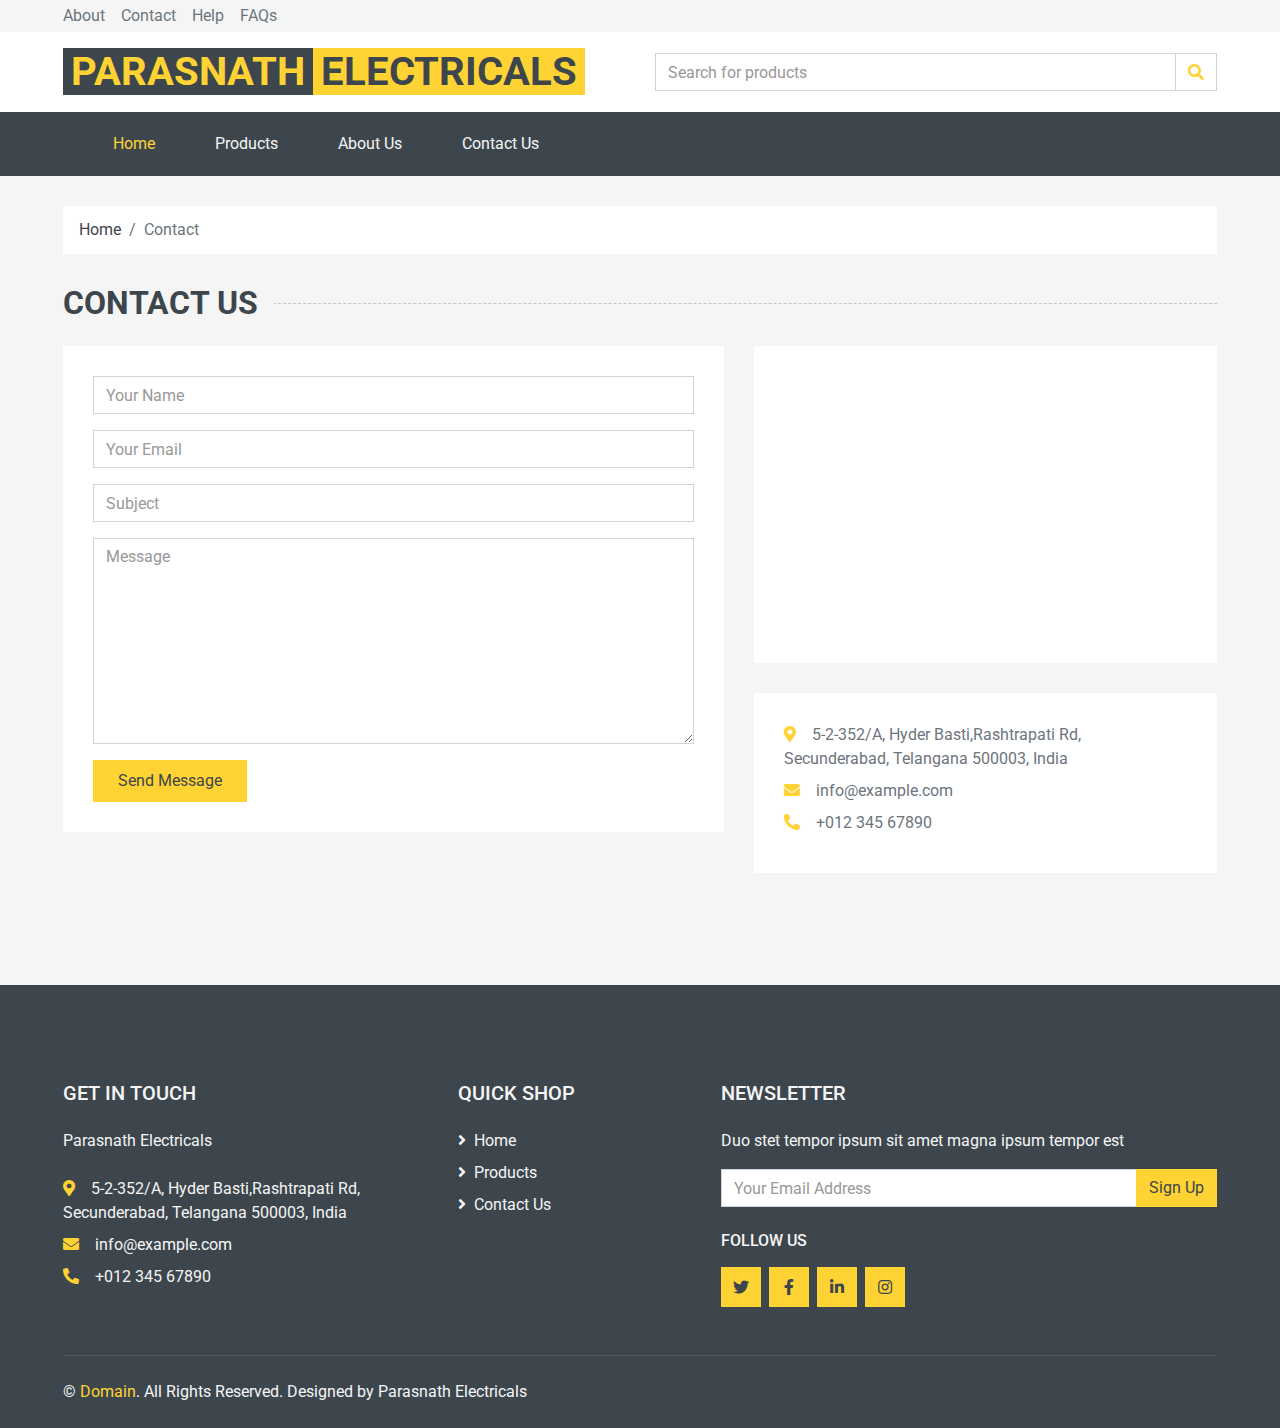
==== contact.html @ a68b4e2e "Model Website" ====
<!DOCTYPE html>
<html lang="en">
    <head>
        <meta charset="utf-8">
        <title>PARASNATH EECTRICALS</title>
        <meta content="width=device-width, initial-scale=1.0" name="viewport">
        
    
        <!-- Favicon -->
        <link href="img/favicon.ico" rel="icon">
    
        <!-- Google Web Fonts -->
        <link rel="preconnect" href="https://fonts.gstatic.com">
        <link href="https://fonts.googleapis.com/css2?family=Roboto:wght@400;500;700&display=swap" rel="stylesheet">  
    
        <!-- Font Awesome -->
        <link href="https://cdnjs.cloudflare.com/ajax/libs/font-awesome/5.10.0/css/all.min.css" rel="stylesheet">
    
        <!-- Libraries Stylesheet -->
        <link href="lib/animate/animate.min.css" rel="stylesheet">
        <link href="lib/owlcarousel/assets/owl.carousel.min.css" rel="stylesheet">
    
        <!-- Customized Bootstrap Stylesheet -->
        <link href="css/style.css" rel="stylesheet">
    </head>
    
    <body>
        <!-- Topbar Start -->
        <div class="container-fluid">
            <div class="row bg-secondary py-1 px-xl-5">
                <div class="col-lg-6 d-none d-lg-block">
                    <div class="d-inline-flex align-items-center h-100">
                        <a class="text-body mr-3" href="">About</a>
                        <a class="text-body mr-3" href="">Contact</a>
                        <a class="text-body mr-3" href="">Help</a>
                        <a class="text-body mr-3" href="">FAQs</a>
                    </div>
                </div>
               <!--  <div class="col-lg-6 text-center text-lg-right">
                    <div class="d-inline-flex align-items-center">
                        <div class="btn-group">
                            <button type="button" class="btn btn-sm btn-light dropdown-toggle" data-toggle="dropdown">My Account</button>
                            <div class="dropdown-menu dropdown-menu-right">
                                <button class="dropdown-item" type="button">Sign in</button>
                                <button class="dropdown-item" type="button">Sign up</button>
                            </div>
                        </div>
                        <div class="btn-group mx-2">
                            <button type="button" class="btn btn-sm btn-light dropdown-toggle" data-toggle="dropdown">USD</button>
                            <div class="dropdown-menu dropdown-menu-right">
                                <button class="dropdown-item" type="button">EUR</button>
                                <button class="dropdown-item" type="button">GBP</button>
                                <button class="dropdown-item" type="button">CAD</button>
                            </div>
                        </div>
                        <div class="btn-group">
                            <button type="button" class="btn btn-sm btn-light dropdown-toggle" data-toggle="dropdown">EN</button>
                            <div class="dropdown-menu dropdown-menu-right">
                                <button class="dropdown-item" type="button">FR</button>
                                <button class="dropdown-item" type="button">AR</button>
                                <button class="dropdown-item" type="button">RU</button>
                            </div>
                        </div>
                    </div>
                    <div class="d-inline-flex align-items-center d-block d-lg-none">
                        <a href="" class="btn px-0 ml-2">
                            <i class="fas fa-heart text-dark"></i>
                            <span class="badge text-dark border border-dark rounded-circle" style="padding-bottom: 2px;">0</span>
                        </a>
                        <a href="" class="btn px-0 ml-2">
                            <i class="fas fa-shopping-cart text-dark"></i>
                            <span class="badge text-dark border border-dark rounded-circle" style="padding-bottom: 2px;">0</span>
                        </a>
                    </div>
                </div> -->
            </div> 
            <div class="row align-items-center bg-light py-3 px-xl-5 d-none d-lg-flex">
                <div class="col-lg-6">
                    <a href="" class="text-decoration-none">
                        <span class="h1 text-uppercase text-primary bg-dark px-2">PARASNATH</span>
                        <span class="h1 text-uppercase text-dark bg-primary px-2 ml-n1">ELECTRICALS</span>
                    </a>
                </div>
                <div class="col-lg-6 col-6 text-left">
                    <form action="">
                        <div class="input-group">
                            <input type="text" class="form-control" placeholder="Search for products">
                            <div class="input-group-append">
                                <span class="input-group-text bg-transparent text-primary">
                                    <i class="fa fa-search"></i>
                                </span>
                            </div>
                        </div>
                    </form>
                </div>
                <!-- <div class="col-lg-4 col-6 text-right">
                    <p class="m-0" >Conatct US</p>
                    <h5 class="m-0">+(91) 9999999999</h5>
                </div> -->
            </div>
        </div>
        <!-- Topbar End -->
    
    
        <!-- Navbar Start -->
        <div class="container-fluid bg-dark mb-30">
            <div class="row px-xl-5">
                <div class="col-lg-9">
                    <nav class="navbar navbar-expand-lg bg-dark navbar-dark py-3 py-lg-0 px-0">
                        <a href="" class="text-decoration-none d-block d-lg-none">
                            <span class="h1 text-uppercase text-dark bg-light px-2">Multi</span>
                            <span class="h1 text-uppercase text-light bg-primary px-2 ml-n1">Shop</span>
                        </a>
                        
                        <div class="collapse navbar-collapse justify-content-between" id="navbarCollapse">
                            <div class="navbar-nav mr-auto py-0">
                                <a href="index.html" class="nav-item nav-link active" style="padding-left:50px;">Home</a>
                                <a href="shop.html" class="nav-item nav-link" style="padding-left:50px;">Products</a>
                                <a href="detail.html" class="nav-item nav-link" style="padding-left:50px;">About Us</a>
                                <!-- <div class="nav-item dropdown">
                                    <a href="#" class="nav-link dropdown-toggle" data-toggle="dropdown">Pages <i class="fa fa-angle-down mt-1"></i></a>
                                    <div class="dropdown-menu bg-primary rounded-0 border-0 m-0">
                                        <a href="cart.html" class="dropdown-item">Shopping Cart</a>
                                        <a href="checkout.html" class="dropdown-item">Checkout</a>
                                    </div> -->
                               
                                
                                <a href="contact.html" class="nav-item nav-link" style="padding-left:50px;">Contact Us</a>
                            </div>
                            </div>
                           <!--  <div class="navbar-nav ml-auto py-0 d-none d-lg-block">
                                <a href="" class="btn px-0">
                                    <i class="fas fa-heart text-primary"></i>
                                    <span class="badge text-secondary border border-secondary rounded-circle" style="padding-bottom: 2px;">0</span>
                                </a>
                                <a href="" class="btn px-0 ml-3">
                                    <i class="fas fa-shopping-cart text-primary"></i>
                                    <span class="badge text-secondary border border-secondary rounded-circle" style="padding-bottom: 2px;">0</span>
                                </a>
                            </div> -->
                        </div>
                    </nav>
                </div>
            </div>
        </div>
        <!-- Navbar End -->
    
    
    <!-- Breadcrumb Start -->
    <div class="container-fluid">
        <div class="row px-xl-5">
            <div class="col-12">
                <nav class="breadcrumb bg-light mb-30">
                    <a class="breadcrumb-item text-dark" href="#">Home</a>
                    <span class="breadcrumb-item active">Contact</span>
                </nav>
            </div>
        </div>
    </div>
    <!-- Breadcrumb End -->


    <!-- Contact Start -->
    <div class="container-fluid">
        <h2 class="section-title position-relative text-uppercase mx-xl-5 mb-4"><span class="bg-secondary pr-3">Contact Us</span></h2>
        <div class="row px-xl-5">
            <div class="col-lg-7 mb-5">
                <div class="contact-form bg-light p-30">
                    <div id="success"></div>
                    <form name="sentMessage" id="contactForm" novalidate="novalidate">
                        <div class="control-group">
                            <input type="text" class="form-control" id="name" placeholder="Your Name"
                                required="required" data-validation-required-message="Please enter your name" />
                            <p class="help-block text-danger"></p>
                        </div>
                        <div class="control-group">
                            <input type="email" class="form-control" id="email" placeholder="Your Email"
                                required="required" data-validation-required-message="Please enter your email" />
                            <p class="help-block text-danger"></p>
                        </div>
                        <div class="control-group">
                            <input type="text" class="form-control" id="subject" placeholder="Subject"
                                required="required" data-validation-required-message="Please enter a subject" />
                            <p class="help-block text-danger"></p>
                        </div>
                        <div class="control-group">
                            <textarea class="form-control" rows="8" id="message" placeholder="Message"
                                required="required"
                                data-validation-required-message="Please enter your message"></textarea>
                            <p class="help-block text-danger"></p>
                        </div>
                        <div>
                            <button class="btn btn-primary py-2 px-4" type="submit" id="sendMessageButton">Send
                                Message</button>
                        </div>
                    </form>
                </div>
            </div>
            <div class="col-lg-5 mb-5">
                <div class="bg-light p-30 mb-30">
                    <iframe style="width: 100%; height: 250px;"
                    src="https://www.google.com/maps/embed?pb=!1m18!1m12!1m3!1d3806.6087327510086!2d78.48913021390267!3d17.43055490614887!2m3!1f0!2f0!3f0!3m2!1i1024!2i768!4f13.1!3m3!1m2!1s0x3bcb9b36f05b5dff%3A0x13db6c305cdaba6e!2sParasnath%20Electricals!5e0!3m2!1sen!2sbd!4v1661520251955!5m2!1sen!2sbd"
                    frameborder="0" style="border:0;" allowfullscreen="" aria-hidden="false" tabindex="0"></iframe>
                </div>
                <div class="bg-light p-30 mb-3">
                    <p class="mb-2"><i class="fa fa-map-marker-alt text-primary mr-3"></i>5-2-352/A, Hyder Basti,Rashtrapati Rd, Secunderabad, Telangana 500003, India</p>
                    <p class="mb-2"><i class="fa fa-envelope text-primary mr-3"></i>info@example.com</p>
                    <p class="mb-2"><i class="fa fa-phone-alt text-primary mr-3"></i>+012 345 67890</p>
                </div>
            </div>
        </div>
    </div>
    <!-- Contact End -->


    <!-- Footer Start -->
    <div class="container-fluid bg-dark text-secondary mt-5 pt-5">
        <div class="row px-xl-5 pt-5">
            <div class="col-lg-4 col-md-12 mb-5 pr-3 pr-xl-5">
                <h5 class="text-secondary text-uppercase mb-4">Get In Touch</h5>
                <p class="mb-4">Parasnath Electricals</p>
                <p class="mb-2"><i class="fa fa-map-marker-alt text-primary mr-3"></i>5-2-352/A, Hyder Basti,Rashtrapati Rd, Secunderabad, Telangana 500003, India</p>
                <p class="mb-2"><i class="fa fa-envelope text-primary mr-3"></i>info@example.com</p>
                <p class="mb-0"><i class="fa fa-phone-alt text-primary mr-3"></i>+012 345 67890</p>
            </div>
            <div class="col-lg-8 col-md-12">
                <div class="row">
                    <div class="col-md-4 mb-5">
                        <h5 class="text-secondary text-uppercase mb-4">Quick Shop</h5>
                        <div class="d-flex flex-column justify-content-start">
                            <a class="text-secondary mb-2" href="#"><i class="fa fa-angle-right mr-2"></i>Home</a>
                            <a class="text-secondary mb-2" href="#"><i class="fa fa-angle-right mr-2"></i>Products</a>
                            <a class="text-secondary" href="#"><i class="fa fa-angle-right mr-2"></i>Contact Us</a>
                        </div>
                    </div>
                    
                    <div class="col-md-8 mb-5">
                        <h5 class="text-secondary text-uppercase mb-4">Newsletter</h5>
                        <p>Duo stet tempor ipsum sit amet magna ipsum tempor est</p>
                        <form action="">
                            <div class="input-group">
                                <input type="text" class="form-control" placeholder="Your Email Address">
                                <div class="input-group-append">
                                    <button class="btn btn-primary">Sign Up</button>
                                </div>
                            </div>
                        </form>
                        <h6 class="text-secondary text-uppercase mt-4 mb-3">Follow Us</h6>
                        <div class="d-flex">
                            <a class="btn btn-primary btn-square mr-2" href="#"><i class="fab fa-twitter"></i></a>
                            <a class="btn btn-primary btn-square mr-2" href="#"><i class="fab fa-facebook-f"></i></a>
                            <a class="btn btn-primary btn-square mr-2" href="#"><i class="fab fa-linkedin-in"></i></a>
                            <a class="btn btn-primary btn-square" href="#"><i class="fab fa-instagram"></i></a>
                        </div>
                    </div>
                </div>
            </div>
        </div>
        <div class="row border-top mx-xl-5 py-4" style="border-color: rgba(256, 256, 256, .1) !important;">
            <div class="col-md-6 px-xl-0">
                <p class="mb-md-0 text-center text-md-left text-secondary">
                    &copy; <a class="text-primary" href="#">Domain</a>. All Rights Reserved. Designed
                    by Parasnath Electricals</a>
                </p>
            </div>
          
        </div>
    </div>
    <!-- Footer End -->


    <!-- Back to Top -->
    <a href="#" class="btn btn-primary back-to-top"><i class="fa fa-angle-double-up"></i></a>


    <!-- JavaScript Libraries -->
    <script src="https://code.jquery.com/jquery-3.4.1.min.js"></script>
    <script src="https://stackpath.bootstrapcdn.com/bootstrap/4.4.1/js/bootstrap.bundle.min.js"></script>
    <script src="lib/easing/easing.min.js"></script>
    <script src="lib/owlcarousel/owl.carousel.min.js"></script>

    <!-- Contact Javascript File -->
    <script src="mail/jqBootstrapValidation.min.js"></script>
    <script src="mail/contact.js"></script>

    <!-- Template Javascript -->
    <script src="js/main.js"></script>
</body>

</html>
---- css/style.css ----
/******* Bootstrap Theming ********/
/*!
 * Bootstrap v4.5.3 (https://getbootstrap.com/)
 * Copyright 2011-2020 The Bootstrap Authors
 * Copyright 2011-2020 Twitter, Inc.
 * Licensed under MIT (https://github.com/twbs/bootstrap/blob/main/LICENSE)
 */
:root {
  --blue: #007bff;
  --indigo: #6610f2;
  --purple: #6f42c1;
  --pink: #e83e8c;
  --red: #dc3545;
  --orange: #fd7e14;
  --yellow: #ffc107;
  --green: #28a745;
  --teal: #20c997;
  --cyan: #17a2b8;
  --white: #fff;
  --gray: #6c757d;
  --gray-dark: #343a40;
  --primary: #FFD333;
  --secondary: #F5F5F5;
  --success: #28a745;
  --info: #17a2b8;
  --warning: #ffc107;
  --danger: #dc3545;
  --light: #FFFFFF;
  --dark: #3D464D;
  --breakpoint-xs: 0;
  --breakpoint-sm: 576px;
  --breakpoint-md: 768px;
  --breakpoint-lg: 992px;
  --breakpoint-xl: 1200px;
  --font-family-sans-serif: "Roboto", sans-serif;
  --font-family-monospace: SFMono-Regular, Menlo, Monaco, Consolas, "Liberation Mono", "Courier New", monospace;
}

*,
*::before,
*::after {
  box-sizing: border-box;
}

html {
  font-family: sans-serif;
  line-height: 1.15;
  -webkit-text-size-adjust: 100%;
  -webkit-tap-highlight-color: rgba(0, 0, 0, 0);
}

article, aside, figcaption, figure, footer, header, hgroup, main, nav, section {
  display: block;
}

body {
  margin: 0;
  font-family: "Roboto", sans-serif;
  font-size: 1rem;
  font-weight: 400;
  line-height: 1.5;
  color: #6C757D;
  text-align: left;
  background-color: #F5F5F5;
}

[tabindex="-1"]:focus:not(:focus-visible) {
  outline: 0 !important;
}

hr {
  box-sizing: content-box;
  height: 0;
  overflow: visible;
}

h1, h2, h3, h4, h5, h6 {
  margin-top: 0;
  margin-bottom: 0.5rem;
}

p {
  margin-top: 0;
  margin-bottom: 1rem;
}

abbr[title],
abbr[data-original-title] {
  text-decoration: underline;
  text-decoration: underline dotted;
  cursor: help;
  border-bottom: 0;
  text-decoration-skip-ink: none;
}

address {
  margin-bottom: 1rem;
  font-style: normal;
  line-height: inherit;
}

ol,
ul,
dl {
  margin-top: 0;
  margin-bottom: 1rem;
}

ol ol,
ul ul,
ol ul,
ul ol {
  margin-bottom: 0;
}

dt {
  font-weight: 700;
}

dd {
  margin-bottom: .5rem;
  margin-left: 0;
}

blockquote {
  margin: 0 0 1rem;
}

b,
strong {
  font-weight: bolder;
}

small {
  font-size: 80%;
}

sub,
sup {
  position: relative;
  font-size: 75%;
  line-height: 0;
  vertical-align: baseline;
}

sub {
  bottom: -.25em;
}

sup {
  top: -.5em;
}

a {
  color: #FFD333;
  text-decoration: none;
  background-color: transparent;
}

a:hover {
  color: #e6b400;
  text-decoration: underline;
}

a:not([href]):not([class]) {
  color: inherit;
  text-decoration: none;
}

a:not([href]):not([class]):hover {
  color: inherit;
  text-decoration: none;
}

pre,
code,
kbd,
samp {
  font-family: SFMono-Regular, Menlo, Monaco, Consolas, "Liberation Mono", "Courier New", monospace;
  font-size: 1em;
}

pre {
  margin-top: 0;
  margin-bottom: 1rem;
  overflow: auto;
  -ms-overflow-style: scrollbar;
}

figure {
  margin: 0 0 1rem;
}

img {
  vertical-align: middle;
  border-style: none;
}

svg {
  overflow: hidden;
  vertical-align: middle;
}

table {
  border-collapse: collapse;
}

caption {
  padding-top: 0.75rem;
  padding-bottom: 0.75rem;
  color: #6c757d;
  text-align: left;
  caption-side: bottom;
}

th {
  text-align: inherit;
  text-align: -webkit-match-parent;
}

label {
  display: inline-block;
  margin-bottom: 0.5rem;
}

button {
  border-radius: 0;
}

button:focus {
  outline: 1px dotted;
  outline: 5px auto -webkit-focus-ring-color;
}

input,
button,
select,
optgroup,
textarea {
  margin: 0;
  font-family: inherit;
  font-size: inherit;
  line-height: inherit;
}

button,
input {
  overflow: visible;
}

button,
select {
  text-transform: none;
}

[role="button"] {
  cursor: pointer;
}

select {
  word-wrap: normal;
}

button,
[type="button"],
[type="reset"],
[type="submit"] {
  -webkit-appearance: button;
}

button:not(:disabled),
[type="button"]:not(:disabled),
[type="reset"]:not(:disabled),
[type="submit"]:not(:disabled) {
  cursor: pointer;
}

button::-moz-focus-inner,
[type="button"]::-moz-focus-inner,
[type="reset"]::-moz-focus-inner,
[type="submit"]::-moz-focus-inner {
  padding: 0;
  border-style: none;
}

input[type="radio"],
input[type="checkbox"] {
  box-sizing: border-box;
  padding: 0;
}

textarea {
  overflow: auto;
  resize: vertical;
}

fieldset {
  min-width: 0;
  padding: 0;
  margin: 0;
  border: 0;
}

legend {
  display: block;
  width: 100%;
  max-width: 100%;
  padding: 0;
  margin-bottom: .5rem;
  font-size: 1.5rem;
  line-height: inherit;
  color: inherit;
  white-space: normal;
}

@media (max-width: 1200px) {
  legend {
    font-size: calc(1.275rem + 0.3vw) ;
  }
}

progress {
  vertical-align: baseline;
}

[type="number"]::-webkit-inner-spin-button,
[type="number"]::-webkit-outer-spin-button {
  height: auto;
}

[type="search"] {
  outline-offset: -2px;
  -webkit-appearance: none;
}

[type="search"]::-webkit-search-decoration {
  -webkit-appearance: none;
}

::-webkit-file-upload-button {
  font: inherit;
  -webkit-appearance: button;
}

output {
  display: inline-block;
}

summary {
  display: list-item;
  cursor: pointer;
}

template {
  display: none;
}

[hidden] {
  display: none !important;
}

h1, h2, h3, h4, h5, h6,
.h1, .h2, .h3, .h4, .h5, .h6 {
  margin-bottom: 0.5rem;
  font-weight: 500;
  line-height: 1.2;
  color: #3D464D;
}

h1, .h1 {
  font-size: 2.5rem;
}

@media (max-width: 1200px) {
  h1, .h1 {
    font-size: calc(1.375rem + 1.5vw) ;
  }
}

h2, .h2 {
  font-size: 2rem;
}

@media (max-width: 1200px) {
  h2, .h2 {
    font-size: calc(1.325rem + 0.9vw) ;
  }
}

h3, .h3 {
  font-size: 1.75rem;
}

@media (max-width: 1200px) {
  h3, .h3 {
    font-size: calc(1.3rem + 0.6vw) ;
  }
}

h4, .h4 {
  font-size: 1.5rem;
}

@media (max-width: 1200px) {
  h4, .h4 {
    font-size: calc(1.275rem + 0.3vw) ;
  }
}

h5, .h5 {
  font-size: 1.25rem;
}

h6, .h6 {
  font-size: 1rem;
}

.lead {
  font-size: 1.25rem;
  font-weight: 300;
}

.display-1 {
  font-size: 6rem;
  font-weight: 300;
  line-height: 1.2;
}

@media (max-width: 1200px) {
  .display-1 {
    font-size: calc(1.725rem + 5.7vw) ;
  }
}

.display-2 {
  font-size: 5.5rem;
  font-weight: 300;
  line-height: 1.2;
}

@media (max-width: 1200px) {
  .display-2 {
    font-size: calc(1.675rem + 5.1vw) ;
  }
}

.display-3 {
  font-size: 4.5rem;
  font-weight: 300;
  line-height: 1.2;
}

@media (max-width: 1200px) {
  .display-3 {
    font-size: calc(1.575rem + 3.9vw) ;
  }
}

.display-4 {
  font-size: 3.5rem;
  font-weight: 300;
  line-height: 1.2;
}

@media (max-width: 1200px) {
  .display-4 {
    font-size: calc(1.475rem + 2.7vw) ;
  }
}

hr {
  margin-top: 1rem;
  margin-bottom: 1rem;
  border: 0;
  border-top: 1px solid rgba(0, 0, 0, 0.1);
}

small,
.small {
  font-size: 80%;
  font-weight: 400;
}

mark,
.mark {
  padding: 0.2em;
  background-color: #fcf8e3;
}

.list-unstyled {
  padding-left: 0;
  list-style: none;
}

.list-inline {
  padding-left: 0;
  list-style: none;
}

.list-inline-item {
  display: inline-block;
}

.list-inline-item:not(:last-child) {
  margin-right: 0.5rem;
}

.initialism {
  font-size: 90%;
  text-transform: uppercase;
}

.blockquote {
  margin-bottom: 1rem;
  font-size: 1.25rem;
}

.blockquote-footer {
  display: block;
  font-size: 80%;
  color: #6c757d;
}

.blockquote-footer::before {
  content: "\2014\00A0";
}

.img-fluid {
  max-width: 100%;
  height: auto;
}

.img-thumbnail {
  padding: 0.25rem;
  background-color: #F5F5F5;
  border: 1px solid #dee2e6;
  max-width: 100%;
  height: auto;
}

.figure {
  display: inline-block;
}

.figure-img {
  margin-bottom: 0.5rem;
  line-height: 1;
}

.figure-caption {
  font-size: 90%;
  color: #6c757d;
}

code {
  font-size: 87.5%;
  color: #e83e8c;
  word-wrap: break-word;
}

a > code {
  color: inherit;
}

kbd {
  padding: 0.2rem 0.4rem;
  font-size: 87.5%;
  color: #fff;
  background-color: #212529;
}

kbd kbd {
  padding: 0;
  font-size: 100%;
  font-weight: 700;
}

pre {
  display: block;
  font-size: 87.5%;
  color: #212529;
}

pre code {
  font-size: inherit;
  color: inherit;
  word-break: normal;
}

.pre-scrollable {
  max-height: 340px;
  overflow-y: scroll;
}

.container,
.container-fluid,
.container-sm,
.container-md,
.container-lg,
.container-xl {
  width: 100%;
  padding-right: 15px;
  padding-left: 15px;
  margin-right: auto;
  margin-left: auto;
}

@media (min-width: 576px) {
  .container, .container-sm {
    max-width: 540px;
  }
}

@media (min-width: 768px) {
  .container, .container-sm, .container-md {
    max-width: 720px;
  }
}

@media (min-width: 992px) {
  .container, .container-sm, .container-md, .container-lg {
    max-width: 960px;
  }
}

@media (min-width: 1200px) {
  .container, .container-sm, .container-md, .container-lg, .container-xl {
    max-width: 1140px;
  }
}

.row {
  display: flex;
  flex-wrap: wrap;
  margin-right: -15px;
  margin-left: -15px;
}

.no-gutters {
  margin-right: 0;
  margin-left: 0;
}

.no-gutters > .col,
.no-gutters > [class*="col-"] {
  padding-right: 0;
  padding-left: 0;
}

.col-1, .col-2, .col-3, .col-4, .col-5, .col-6, .col-7, .col-8, .col-9, .col-10, .col-11, .col-12, .col,
.col-auto, .col-sm-1, .col-sm-2, .col-sm-3, .col-sm-4, .col-sm-5, .col-sm-6, .col-sm-7, .col-sm-8, .col-sm-9, .col-sm-10, .col-sm-11, .col-sm-12, .col-sm,
.col-sm-auto, .col-md-1, .col-md-2, .col-md-3, .col-md-4, .col-md-5, .col-md-6, .col-md-7, .col-md-8, .col-md-9, .col-md-10, .col-md-11, .col-md-12, .col-md,
.col-md-auto, .col-lg-1, .col-lg-2, .col-lg-3, .col-lg-4, .col-lg-5, .col-lg-6, .col-lg-7, .col-lg-8, .col-lg-9, .col-lg-10, .col-lg-11, .col-lg-12, .col-lg,
.col-lg-auto, .col-xl-1, .col-xl-2, .col-xl-3, .col-xl-4, .col-xl-5, .col-xl-6, .col-xl-7, .col-xl-8, .col-xl-9, .col-xl-10, .col-xl-11, .col-xl-12, .col-xl,
.col-xl-auto {
  position: relative;
  width: 100%;
  padding-right: 15px;
  padding-left: 15px;
}

.col {
  flex-basis: 0;
  flex-grow: 1;
  max-width: 100%;
}

.row-cols-1 > * {
  flex: 0 0 100%;
  max-width: 100%;
}

.row-cols-2 > * {
  flex: 0 0 50%;
  max-width: 50%;
}

.row-cols-3 > * {
  flex: 0 0 33.33333%;
  max-width: 33.33333%;
}

.row-cols-4 > * {
  flex: 0 0 25%;
  max-width: 25%;
}

.row-cols-5 > * {
  flex: 0 0 20%;
  max-width: 20%;
}

.row-cols-6 > * {
  flex: 0 0 16.66667%;
  max-width: 16.66667%;
}

.col-auto {
  flex: 0 0 auto;
  width: auto;
  max-width: 100%;
}

.col-1 {
  flex: 0 0 8.33333%;
  max-width: 8.33333%;
}

.col-2 {
  flex: 0 0 16.66667%;
  max-width: 16.66667%;
}

.col-3 {
  flex: 0 0 25%;
  max-width: 25%;
}

.col-4 {
  flex: 0 0 33.33333%;
  max-width: 33.33333%;
}

.col-5 {
  flex: 0 0 41.66667%;
  max-width: 41.66667%;
}

.col-6 {
  flex: 0 0 50%;
  max-width: 50%;
}

.col-7 {
  flex: 0 0 58.33333%;
  max-width: 58.33333%;
}

.col-8 {
  flex: 0 0 66.66667%;
  max-width: 66.66667%;
}

.col-9 {
  flex: 0 0 75%;
  max-width: 75%;
}

.col-10 {
  flex: 0 0 83.33333%;
  max-width: 83.33333%;
}

.col-11 {
  flex: 0 0 91.66667%;
  max-width: 91.66667%;
}

.col-12 {
  flex: 0 0 100%;
  max-width: 100%;
}

.order-first {
  order: -1;
}

.order-last {
  order: 13;
}

.order-0 {
  order: 0;
}

.order-1 {
  order: 1;
}

.order-2 {
  order: 2;
}

.order-3 {
  order: 3;
}

.order-4 {
  order: 4;
}

.order-5 {
  order: 5;
}

.order-6 {
  order: 6;
}

.order-7 {
  order: 7;
}

.order-8 {
  order: 8;
}

.order-9 {
  order: 9;
}

.order-10 {
  order: 10;
}

.order-11 {
  order: 11;
}

.order-12 {
  order: 12;
}

.offset-1 {
  margin-left: 8.33333%;
}

.offset-2 {
  margin-left: 16.66667%;
}

.offset-3 {
  margin-left: 25%;
}

.offset-4 {
  margin-left: 33.33333%;
}

.offset-5 {
  margin-left: 41.66667%;
}

.offset-6 {
  margin-left: 50%;
}

.offset-7 {
  margin-left: 58.33333%;
}

.offset-8 {
  margin-left: 66.66667%;
}

.offset-9 {
  margin-left: 75%;
}

.offset-10 {
  margin-left: 83.33333%;
}

.offset-11 {
  margin-left: 91.66667%;
}

@media (min-width: 576px) {
  .col-sm {
    flex-basis: 0;
    flex-grow: 1;
    max-width: 100%;
  }
  .row-cols-sm-1 > * {
    flex: 0 0 100%;
    max-width: 100%;
  }
  .row-cols-sm-2 > * {
    flex: 0 0 50%;
    max-width: 50%;
  }
  .row-cols-sm-3 > * {
    flex: 0 0 33.33333%;
    max-width: 33.33333%;
  }
  .row-cols-sm-4 > * {
    flex: 0 0 25%;
    max-width: 25%;
  }
  .row-cols-sm-5 > * {
    flex: 0 0 20%;
    max-width: 20%;
  }
  .row-cols-sm-6 > * {
    flex: 0 0 16.66667%;
    max-width: 16.66667%;
  }
  .col-sm-auto {
    flex: 0 0 auto;
    width: auto;
    max-width: 100%;
  }
  .col-sm-1 {
    flex: 0 0 8.33333%;
    max-width: 8.33333%;
  }
  .col-sm-2 {
    flex: 0 0 16.66667%;
    max-width: 16.66667%;
  }
  .col-sm-3 {
    flex: 0 0 25%;
    max-width: 25%;
  }
  .col-sm-4 {
    flex: 0 0 33.33333%;
    max-width: 33.33333%;
  }
  .col-sm-5 {
    flex: 0 0 41.66667%;
    max-width: 41.66667%;
  }
  .col-sm-6 {
    flex: 0 0 50%;
    max-width: 50%;
  }
  .col-sm-7 {
    flex: 0 0 58.33333%;
    max-width: 58.33333%;
  }
  .col-sm-8 {
    flex: 0 0 66.66667%;
    max-width: 66.66667%;
  }
  .col-sm-9 {
    flex: 0 0 75%;
    max-width: 75%;
  }
  .col-sm-10 {
    flex: 0 0 83.33333%;
    max-width: 83.33333%;
  }
  .col-sm-11 {
    flex: 0 0 91.66667%;
    max-width: 91.66667%;
  }
  .col-sm-12 {
    flex: 0 0 100%;
    max-width: 100%;
  }
  .order-sm-first {
    order: -1;
  }
  .order-sm-last {
    order: 13;
  }
  .order-sm-0 {
    order: 0;
  }
  .order-sm-1 {
    order: 1;
  }
  .order-sm-2 {
    order: 2;
  }
  .order-sm-3 {
    order: 3;
  }
  .order-sm-4 {
    order: 4;
  }
  .order-sm-5 {
    order: 5;
  }
  .order-sm-6 {
    order: 6;
  }
  .order-sm-7 {
    order: 7;
  }
  .order-sm-8 {
    order: 8;
  }
  .order-sm-9 {
    order: 9;
  }
  .order-sm-10 {
    order: 10;
  }
  .order-sm-11 {
    order: 11;
  }
  .order-sm-12 {
    order: 12;
  }
  .offset-sm-0 {
    margin-left: 0;
  }
  .offset-sm-1 {
    margin-left: 8.33333%;
  }
  .offset-sm-2 {
    margin-left: 16.66667%;
  }
  .offset-sm-3 {
    margin-left: 25%;
  }
  .offset-sm-4 {
    margin-left: 33.33333%;
  }
  .offset-sm-5 {
    margin-left: 41.66667%;
  }
  .offset-sm-6 {
    margin-left: 50%;
  }
  .offset-sm-7 {
    margin-left: 58.33333%;
  }
  .offset-sm-8 {
    margin-left: 66.66667%;
  }
  .offset-sm-9 {
    margin-left: 75%;
  }
  .offset-sm-10 {
    margin-left: 83.33333%;
  }
  .offset-sm-11 {
    margin-left: 91.66667%;
  }
}

@media (min-width: 768px) {
  .col-md {
    flex-basis: 0;
    flex-grow: 1;
    max-width: 100%;
  }
  .row-cols-md-1 > * {
    flex: 0 0 100%;
    max-width: 100%;
  }
  .row-cols-md-2 > * {
    flex: 0 0 50%;
    max-width: 50%;
  }
  .row-cols-md-3 > * {
    flex: 0 0 33.33333%;
    max-width: 33.33333%;
  }
  .row-cols-md-4 > * {
    flex: 0 0 25%;
    max-width: 25%;
  }
  .row-cols-md-5 > * {
    flex: 0 0 20%;
    max-width: 20%;
  }
  .row-cols-md-6 > * {
    flex: 0 0 16.66667%;
    max-width: 16.66667%;
  }
  .col-md-auto {
    flex: 0 0 auto;
    width: auto;
    max-width: 100%;
  }
  .col-md-1 {
    flex: 0 0 8.33333%;
    max-width: 8.33333%;
  }
  .col-md-2 {
    flex: 0 0 16.66667%;
    max-width: 16.66667%;
  }
  .col-md-3 {
    flex: 0 0 25%;
    max-width: 25%;
  }
  .col-md-4 {
    flex: 0 0 33.33333%;
    max-width: 33.33333%;
  }
  .col-md-5 {
    flex: 0 0 41.66667%;
    max-width: 41.66667%;
  }
  .col-md-6 {
    flex: 0 0 50%;
    max-width: 50%;
  }
  .col-md-7 {
    flex: 0 0 58.33333%;
    max-width: 58.33333%;
  }
  .col-md-8 {
    flex: 0 0 66.66667%;
    max-width: 66.66667%;
  }
  .col-md-9 {
    flex: 0 0 75%;
    max-width: 75%;
  }
  .col-md-10 {
    flex: 0 0 83.33333%;
    max-width: 83.33333%;
  }
  .col-md-11 {
    flex: 0 0 91.66667%;
    max-width: 91.66667%;
  }
  .col-md-12 {
    flex: 0 0 100%;
    max-width: 100%;
  }
  .order-md-first {
    order: -1;
  }
  .order-md-last {
    order: 13;
  }
  .order-md-0 {
    order: 0;
  }
  .order-md-1 {
    order: 1;
  }
  .order-md-2 {
    order: 2;
  }
  .order-md-3 {
    order: 3;
  }
  .order-md-4 {
    order: 4;
  }
  .order-md-5 {
    order: 5;
  }
  .order-md-6 {
    order: 6;
  }
  .order-md-7 {
    order: 7;
  }
  .order-md-8 {
    order: 8;
  }
  .order-md-9 {
    order: 9;
  }
  .order-md-10 {
    order: 10;
  }
  .order-md-11 {
    order: 11;
  }
  .order-md-12 {
    order: 12;
  }
  .offset-md-0 {
    margin-left: 0;
  }
  .offset-md-1 {
    margin-left: 8.33333%;
  }
  .offset-md-2 {
    margin-left: 16.66667%;
  }
  .offset-md-3 {
    margin-left: 25%;
  }
  .offset-md-4 {
    margin-left: 33.33333%;
  }
  .offset-md-5 {
    margin-left: 41.66667%;
  }
  .offset-md-6 {
    margin-left: 50%;
  }
  .offset-md-7 {
    margin-left: 58.33333%;
  }
  .offset-md-8 {
    margin-left: 66.66667%;
  }
  .offset-md-9 {
    margin-left: 75%;
  }
  .offset-md-10 {
    margin-left: 83.33333%;
  }
  .offset-md-11 {
    margin-left: 91.66667%;
  }
}

@media (min-width: 992px) {
  .col-lg {
    flex-basis: 0;
    flex-grow: 1;
    max-width: 100%;
  }
  .row-cols-lg-1 > * {
    flex: 0 0 100%;
    max-width: 100%;
  }
  .row-cols-lg-2 > * {
    flex: 0 0 50%;
    max-width: 50%;
  }
  .row-cols-lg-3 > * {
    flex: 0 0 33.33333%;
    max-width: 33.33333%;
  }
  .row-cols-lg-4 > * {
    flex: 0 0 25%;
    max-width: 25%;
  }
  .row-cols-lg-5 > * {
    flex: 0 0 20%;
    max-width: 20%;
  }
  .row-cols-lg-6 > * {
    flex: 0 0 16.66667%;
    max-width: 16.66667%;
  }
  .col-lg-auto {
    flex: 0 0 auto;
    width: auto;
    max-width: 100%;
  }
  .col-lg-1 {
    flex: 0 0 8.33333%;
    max-width: 8.33333%;
  }
  .col-lg-2 {
    flex: 0 0 16.66667%;
    max-width: 16.66667%;
  }
  .col-lg-3 {
    flex: 0 0 25%;
    max-width: 25%;
  }
  .col-lg-4 {
    flex: 0 0 33.33333%;
    max-width: 33.33333%;
  }
  .col-lg-5 {
    flex: 0 0 41.66667%;
    max-width: 41.66667%;
  }
  .col-lg-6 {
    flex: 0 0 50%;
    max-width: 50%;
  }
  .col-lg-7 {
    flex: 0 0 58.33333%;
    max-width: 58.33333%;
  }
  .col-lg-8 {
    flex: 0 0 66.66667%;
    max-width: 66.66667%;
  }
  .col-lg-9 {
    flex: 0 0 75%;
    max-width: 75%;
  }
  .col-lg-10 {
    flex: 0 0 83.33333%;
    max-width: 83.33333%;
  }
  .col-lg-11 {
    flex: 0 0 91.66667%;
    max-width: 91.66667%;
  }
  .col-lg-12 {
    flex: 0 0 100%;
    max-width: 100%;
  }
  .order-lg-first {
    order: -1;
  }
  .order-lg-last {
    order: 13;
  }
  .order-lg-0 {
    order: 0;
  }
  .order-lg-1 {
    order: 1;
  }
  .order-lg-2 {
    order: 2;
  }
  .order-lg-3 {
    order: 3;
  }
  .order-lg-4 {
    order: 4;
  }
  .order-lg-5 {
    order: 5;
  }
  .order-lg-6 {
    order: 6;
  }
  .order-lg-7 {
    order: 7;
  }
  .order-lg-8 {
    order: 8;
  }
  .order-lg-9 {
    order: 9;
  }
  .order-lg-10 {
    order: 10;
  }
  .order-lg-11 {
    order: 11;
  }
  .order-lg-12 {
    order: 12;
  }
  .offset-lg-0 {
    margin-left: 0;
  }
  .offset-lg-1 {
    margin-left: 8.33333%;
  }
  .offset-lg-2 {
    margin-left: 16.66667%;
  }
  .offset-lg-3 {
    margin-left: 25%;
  }
  .offset-lg-4 {
    margin-left: 33.33333%;
  }
  .offset-lg-5 {
    margin-left: 41.66667%;
  }
  .offset-lg-6 {
    margin-left: 50%;
  }
  .offset-lg-7 {
    margin-left: 58.33333%;
  }
  .offset-lg-8 {
    margin-left: 66.66667%;
  }
  .offset-lg-9 {
    margin-left: 75%;
  }
  .offset-lg-10 {
    margin-left: 83.33333%;
  }
  .offset-lg-11 {
    margin-left: 91.66667%;
  }
}

@media (min-width: 1200px) {
  .col-xl {
    flex-basis: 0;
    flex-grow: 1;
    max-width: 100%;
  }
  .row-cols-xl-1 > * {
    flex: 0 0 100%;
    max-width: 100%;
  }
  .row-cols-xl-2 > * {
    flex: 0 0 50%;
    max-width: 50%;
  }
  .row-cols-xl-3 > * {
    flex: 0 0 33.33333%;
    max-width: 33.33333%;
  }
  .row-cols-xl-4 > * {
    flex: 0 0 25%;
    max-width: 25%;
  }
  .row-cols-xl-5 > * {
    flex: 0 0 20%;
    max-width: 20%;
  }
  .row-cols-xl-6 > * {
    flex: 0 0 16.66667%;
    max-width: 16.66667%;
  }
  .col-xl-auto {
    flex: 0 0 auto;
    width: auto;
    max-width: 100%;
  }
  .col-xl-1 {
    flex: 0 0 8.33333%;
    max-width: 8.33333%;
  }
  .col-xl-2 {
    flex: 0 0 16.66667%;
    max-width: 16.66667%;
  }
  .col-xl-3 {
    flex: 0 0 25%;
    max-width: 25%;
  }
  .col-xl-4 {
    flex: 0 0 33.33333%;
    max-width: 33.33333%;
  }
  .col-xl-5 {
    flex: 0 0 41.66667%;
    max-width: 41.66667%;
  }
  .col-xl-6 {
    flex: 0 0 50%;
    max-width: 50%;
  }
  .col-xl-7 {
    flex: 0 0 58.33333%;
    max-width: 58.33333%;
  }
  .col-xl-8 {
    flex: 0 0 66.66667%;
    max-width: 66.66667%;
  }
  .col-xl-9 {
    flex: 0 0 75%;
    max-width: 75%;
  }
  .col-xl-10 {
    flex: 0 0 83.33333%;
    max-width: 83.33333%;
  }
  .col-xl-11 {
    flex: 0 0 91.66667%;
    max-width: 91.66667%;
  }
  .col-xl-12 {
    flex: 0 0 100%;
    max-width: 100%;
  }
  .order-xl-first {
    order: -1;
  }
  .order-xl-last {
    order: 13;
  }
  .order-xl-0 {
    order: 0;
  }
  .order-xl-1 {
    order: 1;
  }
  .order-xl-2 {
    order: 2;
  }
  .order-xl-3 {
    order: 3;
  }
  .order-xl-4 {
    order: 4;
  }
  .order-xl-5 {
    order: 5;
  }
  .order-xl-6 {
    order: 6;
  }
  .order-xl-7 {
    order: 7;
  }
  .order-xl-8 {
    order: 8;
  }
  .order-xl-9 {
    order: 9;
  }
  .order-xl-10 {
    order: 10;
  }
  .order-xl-11 {
    order: 11;
  }
  .order-xl-12 {
    order: 12;
  }
  .offset-xl-0 {
    margin-left: 0;
  }
  .offset-xl-1 {
    margin-left: 8.33333%;
  }
  .offset-xl-2 {
    margin-left: 16.66667%;
  }
  .offset-xl-3 {
    margin-left: 25%;
  }
  .offset-xl-4 {
    margin-left: 33.33333%;
  }
  .offset-xl-5 {
    margin-left: 41.66667%;
  }
  .offset-xl-6 {
    margin-left: 50%;
  }
  .offset-xl-7 {
    margin-left: 58.33333%;
  }
  .offset-xl-8 {
    margin-left: 66.66667%;
  }
  .offset-xl-9 {
    margin-left: 75%;
  }
  .offset-xl-10 {
    margin-left: 83.33333%;
  }
  .offset-xl-11 {
    margin-left: 91.66667%;
  }
}

.table {
  width: 100%;
  margin-bottom: 1rem;
  color: #6C757D;
}

.table th,
.table td {
  padding: 0.75rem;
  vertical-align: top;
  border-top: 1px solid #dee2e6;
}

.table thead th {
  vertical-align: bottom;
  border-bottom: 2px solid #dee2e6;
}

.table tbody + tbody {
  border-top: 2px solid #dee2e6;
}

.table-sm th,
.table-sm td {
  padding: 0.3rem;
}

.table-bordered {
  border: 1px solid #dee2e6;
}

.table-bordered th,
.table-bordered td {
  border: 1px solid #dee2e6;
}

.table-bordered thead th,
.table-bordered thead td {
  border-bottom-width: 2px;
}

.table-borderless th,
.table-borderless td,
.table-borderless thead th,
.table-borderless tbody + tbody {
  border: 0;
}

.table-striped tbody tr:nth-of-type(odd) {
  background-color: rgba(0, 0, 0, 0.05);
}

.table-hover tbody tr:hover {
  color: #6C757D;
  background-color: rgba(0, 0, 0, 0.075);
}

.table-primary,
.table-primary > th,
.table-primary > td {
  background-color: #fff3c6;
}

.table-primary th,
.table-primary td,
.table-primary thead th,
.table-primary tbody + tbody {
  border-color: #ffe895;
}

.table-hover .table-primary:hover {
  background-color: #ffeead;
}

.table-hover .table-primary:hover > td,
.table-hover .table-primary:hover > th {
  background-color: #ffeead;
}

.table-secondary,
.table-secondary > th,
.table-secondary > td {
  background-color: #fcfcfc;
}

.table-secondary th,
.table-secondary td,
.table-secondary thead th,
.table-secondary tbody + tbody {
  border-color: #fafafa;
}

.table-hover .table-secondary:hover {
  background-color: #efefef;
}

.table-hover .table-secondary:hover > td,
.table-hover .table-secondary:hover > th {
  background-color: #efefef;
}

.table-success,
.table-success > th,
.table-success > td {
  background-color: #c3e6cb;
}

.table-success th,
.table-success td,
.table-success thead th,
.table-success tbody + tbody {
  border-color: #8fd19e;
}

.table-hover .table-success:hover {
  background-color: #b1dfbb;
}

.table-hover .table-success:hover > td,
.table-hover .table-success:hover > th {
  background-color: #b1dfbb;
}

.table-info,
.table-info > th,
.table-info > td {
  background-color: #bee5eb;
}

.table-info th,
.table-info td,
.table-info thead th,
.table-info tbody + tbody {
  border-color: #86cfda;
}

.table-hover .table-info:hover {
  background-color: #abdde5;
}

.table-hover .table-info:hover > td,
.table-hover .table-info:hover > th {
  background-color: #abdde5;
}

.table-warning,
.table-warning > th,
.table-warning > td {
  background-color: #ffeeba;
}

.table-warning th,
.table-warning td,
.table-warning thead th,
.table-warning tbody + tbody {
  border-color: #ffdf7e;
}

.table-hover .table-warning:hover {
  background-color: #ffe8a1;
}

.table-hover .table-warning:hover > td,
.table-hover .table-warning:hover > th {
  background-color: #ffe8a1;
}

.table-danger,
.table-danger > th,
.table-danger > td {
  background-color: #f5c6cb;
}

.table-danger th,
.table-danger td,
.table-danger thead th,
.table-danger tbody + tbody {
  border-color: #ed969e;
}

.table-hover .table-danger:hover {
  background-color: #f1b0b7;
}

.table-hover .table-danger:hover > td,
.table-hover .table-danger:hover > th {
  background-color: #f1b0b7;
}

.table-light,
.table-light > th,
.table-light > td {
  background-color: white;
}

.table-light th,
.table-light td,
.table-light thead th,
.table-light tbody + tbody {
  border-color: white;
}

.table-hover .table-light:hover {
  background-color: #f2f2f2;
}

.table-hover .table-light:hover > td,
.table-hover .table-light:hover > th {
  background-color: #f2f2f2;
}

.table-dark,
.table-dark > th,
.table-dark > td {
  background-color: #c9cbcd;
}

.table-dark th,
.table-dark td,
.table-dark thead th,
.table-dark tbody + tbody {
  border-color: #9a9fa2;
}

.table-hover .table-dark:hover {
  background-color: #bcbec1;
}

.table-hover .table-dark:hover > td,
.table-hover .table-dark:hover > th {
  background-color: #bcbec1;
}

.table-active,
.table-active > th,
.table-active > td {
  background-color: rgba(0, 0, 0, 0.075);
}

.table-hover .table-active:hover {
  background-color: rgba(0, 0, 0, 0.075);
}

.table-hover .table-active:hover > td,
.table-hover .table-active:hover > th {
  background-color: rgba(0, 0, 0, 0.075);
}

.table .thead-dark th {
  color: #fff;
  background-color: #343a40;
  border-color: #454d55;
}

.table .thead-light th {
  color: #495057;
  background-color: #e9ecef;
  border-color: #dee2e6;
}

.table-dark {
  color: #fff;
  background-color: #343a40;
}

.table-dark th,
.table-dark td,
.table-dark thead th {
  border-color: #454d55;
}

.table-dark.table-bordered {
  border: 0;
}

.table-dark.table-striped tbody tr:nth-of-type(odd) {
  background-color: rgba(255, 255, 255, 0.05);
}

.table-dark.table-hover tbody tr:hover {
  color: #fff;
  background-color: rgba(255, 255, 255, 0.075);
}

@media (max-width: 575.98px) {
  .table-responsive-sm {
    display: block;
    width: 100%;
    overflow-x: auto;
    -webkit-overflow-scrolling: touch;
  }
  .table-responsive-sm > .table-bordered {
    border: 0;
  }
}

@media (max-width: 767.98px) {
  .table-responsive-md {
    display: block;
    width: 100%;
    overflow-x: auto;
    -webkit-overflow-scrolling: touch;
  }
  .table-responsive-md > .table-bordered {
    border: 0;
  }
}

@media (max-width: 991.98px) {
  .table-responsive-lg {
    display: block;
    width: 100%;
    overflow-x: auto;
    -webkit-overflow-scrolling: touch;
  }
  .table-responsive-lg > .table-bordered {
    border: 0;
  }
}

@media (max-width: 1199.98px) {
  .table-responsive-xl {
    display: block;
    width: 100%;
    overflow-x: auto;
    -webkit-overflow-scrolling: touch;
  }
  .table-responsive-xl > .table-bordered {
    border: 0;
  }
}

.table-responsive {
  display: block;
  width: 100%;
  overflow-x: auto;
  -webkit-overflow-scrolling: touch;
}

.table-responsive > .table-bordered {
  border: 0;
}

.form-control {
  display: block;
  width: 100%;
  height: calc(1.5em + 0.75rem + 2px);
  padding: 0.375rem 0.75rem;
  font-size: 1rem;
  font-weight: 400;
  line-height: 1.5;
  color: #495057;
  background-color: #fff;
  background-clip: padding-box;
  border: 1px solid #ced4da;
  border-radius: 0;
  transition: border-color 0.15s ease-in-out, box-shadow 0.15s ease-in-out;
}

@media (prefers-reduced-motion: reduce) {
  .form-control {
    transition: none;
  }
}

.form-control::-ms-expand {
  background-color: transparent;
  border: 0;
}

.form-control:-moz-focusring {
  color: transparent;
  text-shadow: 0 0 0 #495057;
}

.form-control:focus {
  color: #495057;
  background-color: #fff;
  border-color: #ffefb3;
  outline: 0;
  box-shadow: none;
}

.form-control::placeholder {
  color: #999999;
  opacity: 1;
}

.form-control:disabled, .form-control[readonly] {
  background-color: #e9ecef;
  opacity: 1;
}

input[type="date"].form-control,
input[type="time"].form-control,
input[type="datetime-local"].form-control,
input[type="month"].form-control {
  appearance: none;
}

select.form-control:focus::-ms-value {
  color: #495057;
  background-color: #fff;
}

.form-control-file,
.form-control-range {
  display: block;
  width: 100%;
}

.col-form-label {
  padding-top: calc(0.375rem + 1px);
  padding-bottom: calc(0.375rem + 1px);
  margin-bottom: 0;
  font-size: inherit;
  line-height: 1.5;
}

.col-form-label-lg {
  padding-top: calc(0.5rem + 1px);
  padding-bottom: calc(0.5rem + 1px);
  font-size: 1.25rem;
  line-height: 1.5;
}

.col-form-label-sm {
  padding-top: calc(0.25rem + 1px);
  padding-bottom: calc(0.25rem + 1px);
  font-size: 0.875rem;
  line-height: 1.5;
}

.form-control-plaintext {
  display: block;
  width: 100%;
  padding: 0.375rem 0;
  margin-bottom: 0;
  font-size: 1rem;
  line-height: 1.5;
  color: #6C757D;
  background-color: transparent;
  border: solid transparent;
  border-width: 1px 0;
}

.form-control-plaintext.form-control-sm, .form-control-plaintext.form-control-lg {
  padding-right: 0;
  padding-left: 0;
}

.form-control-sm {
  height: calc(1.5em + 0.5rem + 2px);
  padding: 0.25rem 0.5rem;
  font-size: 0.875rem;
  line-height: 1.5;
}

.form-control-lg {
  height: calc(1.5em + 1rem + 2px);
  padding: 0.5rem 1rem;
  font-size: 1.25rem;
  line-height: 1.5;
}

select.form-control[size], select.form-control[multiple] {
  height: auto;
}

textarea.form-control {
  height: auto;
}

.form-group {
  margin-bottom: 1rem;
}

.form-text {
  display: block;
  margin-top: 0.25rem;
}

.form-row {
  display: flex;
  flex-wrap: wrap;
  margin-right: -5px;
  margin-left: -5px;
}

.form-row > .col,
.form-row > [class*="col-"] {
  padding-right: 5px;
  padding-left: 5px;
}

.form-check {
  position: relative;
  display: block;
  padding-left: 1.25rem;
}

.form-check-input {
  position: absolute;
  margin-top: 0.3rem;
  margin-left: -1.25rem;
}

.form-check-input[disabled] ~ .form-check-label,
.form-check-input:disabled ~ .form-check-label {
  color: #6c757d;
}

.form-check-label {
  margin-bottom: 0;
}

.form-check-inline {
  display: inline-flex;
  align-items: center;
  padding-left: 0;
  margin-right: 0.75rem;
}

.form-check-inline .form-check-input {
  position: static;
  margin-top: 0;
  margin-right: 0.3125rem;
  margin-left: 0;
}

.valid-feedback {
  display: none;
  width: 100%;
  margin-top: 0.25rem;
  font-size: 80%;
  color: #28a745;
}

.valid-tooltip {
  position: absolute;
  top: 100%;
  left: 0;
  z-index: 5;
  display: none;
  max-width: 100%;
  padding: 0.25rem 0.5rem;
  margin-top: .1rem;
  font-size: 0.875rem;
  line-height: 1.5;
  color: #fff;
  background-color: rgba(40, 167, 69, 0.9);
}

.was-validated :valid ~ .valid-feedback,
.was-validated :valid ~ .valid-tooltip,
.is-valid ~ .valid-feedback,
.is-valid ~ .valid-tooltip {
  display: block;
}

.was-validated .form-control:valid, .form-control.is-valid {
  border-color: #28a745;
  padding-right: calc(1.5em + 0.75rem);
  background-image: url("data:image/svg+xml,%3csvg xmlns='http://www.w3.org/2000/svg' width='8' height='8' viewBox='0 0 8 8'%3e%3cpath fill='%2328a745' d='M2.3 6.73L.6 4.53c-.4-1.04.46-1.4 1.1-.8l1.1 1.4 3.4-3.8c.6-.63 1.6-.27 1.2.7l-4 4.6c-.43.5-.8.4-1.1.1z'/%3e%3c/svg%3e");
  background-repeat: no-repeat;
  background-position: right calc(0.375em + 0.1875rem) center;
  background-size: calc(0.75em + 0.375rem) calc(0.75em + 0.375rem);
}

.was-validated .form-control:valid:focus, .form-control.is-valid:focus {
  border-color: #28a745;
  box-shadow: 0 0 0 0.2rem rgba(40, 167, 69, 0.25);
}

.was-validated textarea.form-control:valid, textarea.form-control.is-valid {
  padding-right: calc(1.5em + 0.75rem);
  background-position: top calc(0.375em + 0.1875rem) right calc(0.375em + 0.1875rem);
}

.was-validated .custom-select:valid, .custom-select.is-valid {
  border-color: #28a745;
  padding-right: calc(0.75em + 2.3125rem);
  background: url("data:image/svg+xml,%3csvg xmlns='http://www.w3.org/2000/svg' width='4' height='5' viewBox='0 0 4 5'%3e%3cpath fill='%23343a40' d='M2 0L0 2h4zm0 5L0 3h4z'/%3e%3c/svg%3e") no-repeat right 0.75rem center/8px 10px, url("data:image/svg+xml,%3csvg xmlns='http://www.w3.org/2000/svg' width='8' height='8' viewBox='0 0 8 8'%3e%3cpath fill='%2328a745' d='M2.3 6.73L.6 4.53c-.4-1.04.46-1.4 1.1-.8l1.1 1.4 3.4-3.8c.6-.63 1.6-.27 1.2.7l-4 4.6c-.43.5-.8.4-1.1.1z'/%3e%3c/svg%3e") #fff no-repeat center right 1.75rem/calc(0.75em + 0.375rem) calc(0.75em + 0.375rem);
}

.was-validated .custom-select:valid:focus, .custom-select.is-valid:focus {
  border-color: #28a745;
  box-shadow: 0 0 0 0.2rem rgba(40, 167, 69, 0.25);
}

.was-validated .form-check-input:valid ~ .form-check-label, .form-check-input.is-valid ~ .form-check-label {
  color: #28a745;
}

.was-validated .form-check-input:valid ~ .valid-feedback,
.was-validated .form-check-input:valid ~ .valid-tooltip, .form-check-input.is-valid ~ .valid-feedback,
.form-check-input.is-valid ~ .valid-tooltip {
  display: block;
}

.was-validated .custom-control-input:valid ~ .custom-control-label, .custom-control-input.is-valid ~ .custom-control-label {
  color: #28a745;
}

.was-validated .custom-control-input:valid ~ .custom-control-label::before, .custom-control-input.is-valid ~ .custom-control-label::before {
  border-color: #28a745;
}

.was-validated .custom-control-input:valid:checked ~ .custom-control-label::before, .custom-control-input.is-valid:checked ~ .custom-control-label::before {
  border-color: #34ce57;
  background-color: #34ce57;
}

.was-validated .custom-control-input:valid:focus ~ .custom-control-label::before, .custom-control-input.is-valid:focus ~ .custom-control-label::before {
  box-shadow: 0 0 0 0.2rem rgba(40, 167, 69, 0.25);
}

.was-validated .custom-control-input:valid:focus:not(:checked) ~ .custom-control-label::before, .custom-control-input.is-valid:focus:not(:checked) ~ .custom-control-label::before {
  border-color: #28a745;
}

.was-validated .custom-file-input:valid ~ .custom-file-label, .custom-file-input.is-valid ~ .custom-file-label {
  border-color: #28a745;
}

.was-validated .custom-file-input:valid:focus ~ .custom-file-label, .custom-file-input.is-valid:focus ~ .custom-file-label {
  border-color: #28a745;
  box-shadow: 0 0 0 0.2rem rgba(40, 167, 69, 0.25);
}

.invalid-feedback {
  display: none;
  width: 100%;
  margin-top: 0.25rem;
  font-size: 80%;
  color: #dc3545;
}

.invalid-tooltip {
  position: absolute;
  top: 100%;
  left: 0;
  z-index: 5;
  display: none;
  max-width: 100%;
  padding: 0.25rem 0.5rem;
  margin-top: .1rem;
  font-size: 0.875rem;
  line-height: 1.5;
  color: #fff;
  background-color: rgba(220, 53, 69, 0.9);
}

.was-validated :invalid ~ .invalid-feedback,
.was-validated :invalid ~ .invalid-tooltip,
.is-invalid ~ .invalid-feedback,
.is-invalid ~ .invalid-tooltip {
  display: block;
}

.was-validated .form-control:invalid, .form-control.is-invalid {
  border-color: #dc3545;
  padding-right: calc(1.5em + 0.75rem);
  background-image: url("data:image/svg+xml,%3csvg xmlns='http://www.w3.org/2000/svg' width='12' height='12' fill='none' stroke='%23dc3545' viewBox='0 0 12 12'%3e%3ccircle cx='6' cy='6' r='4.5'/%3e%3cpath stroke-linejoin='round' d='M5.8 3.6h.4L6 6.5z'/%3e%3ccircle cx='6' cy='8.2' r='.6' fill='%23dc3545' stroke='none'/%3e%3c/svg%3e");
  background-repeat: no-repeat;
  background-position: right calc(0.375em + 0.1875rem) center;
  background-size: calc(0.75em + 0.375rem) calc(0.75em + 0.375rem);
}

.was-validated .form-control:invalid:focus, .form-control.is-invalid:focus {
  border-color: #dc3545;
  box-shadow: 0 0 0 0.2rem rgba(220, 53, 69, 0.25);
}

.was-validated textarea.form-control:invalid, textarea.form-control.is-invalid {
  padding-right: calc(1.5em + 0.75rem);
  background-position: top calc(0.375em + 0.1875rem) right calc(0.375em + 0.1875rem);
}

.was-validated .custom-select:invalid, .custom-select.is-invalid {
  border-color: #dc3545;
  padding-right: calc(0.75em + 2.3125rem);
  background: url("data:image/svg+xml,%3csvg xmlns='http://www.w3.org/2000/svg' width='4' height='5' viewBox='0 0 4 5'%3e%3cpath fill='%23343a40' d='M2 0L0 2h4zm0 5L0 3h4z'/%3e%3c/svg%3e") no-repeat right 0.75rem center/8px 10px, url("data:image/svg+xml,%3csvg xmlns='http://www.w3.org/2000/svg' width='12' height='12' fill='none' stroke='%23dc3545' viewBox='0 0 12 12'%3e%3ccircle cx='6' cy='6' r='4.5'/%3e%3cpath stroke-linejoin='round' d='M5.8 3.6h.4L6 6.5z'/%3e%3ccircle cx='6' cy='8.2' r='.6' fill='%23dc3545' stroke='none'/%3e%3c/svg%3e") #fff no-repeat center right 1.75rem/calc(0.75em + 0.375rem) calc(0.75em + 0.375rem);
}

.was-validated .custom-select:invalid:focus, .custom-select.is-invalid:focus {
  border-color: #dc3545;
  box-shadow: 0 0 0 0.2rem rgba(220, 53, 69, 0.25);
}

.was-validated .form-check-input:invalid ~ .form-check-label, .form-check-input.is-invalid ~ .form-check-label {
  color: #dc3545;
}

.was-validated .form-check-input:invalid ~ .invalid-feedback,
.was-validated .form-check-input:invalid ~ .invalid-tooltip, .form-check-input.is-invalid ~ .invalid-feedback,
.form-check-input.is-invalid ~ .invalid-tooltip {
  display: block;
}

.was-validated .custom-control-input:invalid ~ .custom-control-label, .custom-control-input.is-invalid ~ .custom-control-label {
  color: #dc3545;
}

.was-validated .custom-control-input:invalid ~ .custom-control-label::before, .custom-control-input.is-invalid ~ .custom-control-label::before {
  border-color: #dc3545;
}

.was-validated .custom-control-input:invalid:checked ~ .custom-control-label::before, .custom-control-input.is-invalid:checked ~ .custom-control-label::before {
  border-color: #e4606d;
  background-color: #e4606d;
}

.was-validated .custom-control-input:invalid:focus ~ .custom-control-label::before, .custom-control-input.is-invalid:focus ~ .custom-control-label::before {
  box-shadow: 0 0 0 0.2rem rgba(220, 53, 69, 0.25);
}

.was-validated .custom-control-input:invalid:focus:not(:checked) ~ .custom-control-label::before, .custom-control-input.is-invalid:focus:not(:checked) ~ .custom-control-label::before {
  border-color: #dc3545;
}

.was-validated .custom-file-input:invalid ~ .custom-file-label, .custom-file-input.is-invalid ~ .custom-file-label {
  border-color: #dc3545;
}

.was-validated .custom-file-input:invalid:focus ~ .custom-file-label, .custom-file-input.is-invalid:focus ~ .custom-file-label {
  border-color: #dc3545;
  box-shadow: 0 0 0 0.2rem rgba(220, 53, 69, 0.25);
}

.form-inline {
  display: flex;
  flex-flow: row wrap;
  align-items: center;
}

.form-inline .form-check {
  width: 100%;
}

@media (min-width: 576px) {
  .form-inline label {
    display: flex;
    align-items: center;
    justify-content: center;
    margin-bottom: 0;
  }
  .form-inline .form-group {
    display: flex;
    flex: 0 0 auto;
    flex-flow: row wrap;
    align-items: center;
    margin-bottom: 0;
  }
  .form-inline .form-control {
    display: inline-block;
    width: auto;
    vertical-align: middle;
  }
  .form-inline .form-control-plaintext {
    display: inline-block;
  }
  .form-inline .input-group,
  .form-inline .custom-select {
    width: auto;
  }
  .form-inline .form-check {
    display: flex;
    align-items: center;
    justify-content: center;
    width: auto;
    padding-left: 0;
  }
  .form-inline .form-check-input {
    position: relative;
    flex-shrink: 0;
    margin-top: 0;
    margin-right: 0.25rem;
    margin-left: 0;
  }
  .form-inline .custom-control {
    align-items: center;
    justify-content: center;
  }
  .form-inline .custom-control-label {
    margin-bottom: 0;
  }
}

.btn {
  display: inline-block;
  font-weight: 400;
  color: #6C757D;
  text-align: center;
  vertical-align: middle;
  user-select: none;
  background-color: transparent;
  border: 1px solid transparent;
  padding: 0.375rem 0.75rem;
  font-size: 1rem;
  line-height: 1.5;
  border-radius: 0;
  transition: color 0.15s ease-in-out, background-color 0.15s ease-in-out, border-color 0.15s ease-in-out, box-shadow 0.15s ease-in-out;
}

@media (prefers-reduced-motion: reduce) {
  .btn {
    transition: none;
  }
}

.btn:hover {
  color: #6C757D;
  text-decoration: none;
}

.btn:focus, .btn.focus {
  outline: 0;
  box-shadow: none;
}

.btn.disabled, .btn:disabled {
  opacity: 0.65;
}

.btn:not(:disabled):not(.disabled) {
  cursor: pointer;
}

a.btn.disabled,
fieldset:disabled a.btn {
  pointer-events: none;
}

.btn-primary {
  color: #212529;
  background-color: #FFD333;
  border-color: #FFD333;
}

.btn-primary:hover {
  color: #212529;
  background-color: #ffcb0d;
  border-color: #ffc800;
}

.btn-primary:focus, .btn-primary.focus {
  color: #212529;
  background-color: #ffcb0d;
  border-color: #ffc800;
  box-shadow: 0 0 0 0.2rem rgba(222, 185, 50, 0.5);
}

.btn-primary.disabled, .btn-primary:disabled {
  color: #212529;
  background-color: #FFD333;
  border-color: #FFD333;
}

.btn-primary:not(:disabled):not(.disabled):active, .btn-primary:not(:disabled):not(.disabled).active,
.show > .btn-primary.dropdown-toggle {
  color: #212529;
  background-color: #ffc800;
  border-color: #f2be00;
}

.btn-primary:not(:disabled):not(.disabled):active:focus, .btn-primary:not(:disabled):not(.disabled).active:focus,
.show > .btn-primary.dropdown-toggle:focus {
  box-shadow: 0 0 0 0.2rem rgba(222, 185, 50, 0.5);
}

.btn-secondary {
  color: #212529;
  background-color: #F5F5F5;
  border-color: #F5F5F5;
}

.btn-secondary:hover {
  color: #212529;
  background-color: #e2e2e2;
  border-color: gainsboro;
}

.btn-secondary:focus, .btn-secondary.focus {
  color: #212529;
  background-color: #e2e2e2;
  border-color: gainsboro;
  box-shadow: 0 0 0 0.2rem rgba(213, 214, 214, 0.5);
}

.btn-secondary.disabled, .btn-secondary:disabled {
  color: #212529;
  background-color: #F5F5F5;
  border-color: #F5F5F5;
}

.btn-secondary:not(:disabled):not(.disabled):active, .btn-secondary:not(:disabled):not(.disabled).active,
.show > .btn-secondary.dropdown-toggle {
  color: #212529;
  background-color: gainsboro;
  border-color: #d5d5d5;
}

.btn-secondary:not(:disabled):not(.disabled):active:focus, .btn-secondary:not(:disabled):not(.disabled).active:focus,
.show > .btn-secondary.dropdown-toggle:focus {
  box-shadow: 0 0 0 0.2rem rgba(213, 214, 214, 0.5);
}

.btn-success {
  color: #fff;
  background-color: #28a745;
  border-color: #28a745;
}

.btn-success:hover {
  color: #fff;
  background-color: #218838;
  border-color: #1e7e34;
}

.btn-success:focus, .btn-success.focus {
  color: #fff;
  background-color: #218838;
  border-color: #1e7e34;
  box-shadow: 0 0 0 0.2rem rgba(72, 180, 97, 0.5);
}

.btn-success.disabled, .btn-success:disabled {
  color: #fff;
  background-color: #28a745;
  border-color: #28a745;
}

.btn-success:not(:disabled):not(.disabled):active, .btn-success:not(:disabled):not(.disabled).active,
.show > .btn-success.dropdown-toggle {
  color: #fff;
  background-color: #1e7e34;
  border-color: #1c7430;
}

.btn-success:not(:disabled):not(.disabled):active:focus, .btn-success:not(:disabled):not(.disabled).active:focus,
.show > .btn-success.dropdown-toggle:focus {
  box-shadow: 0 0 0 0.2rem rgba(72, 180, 97, 0.5);
}

.btn-info {
  color: #fff;
  background-color: #17a2b8;
  border-color: #17a2b8;
}

.btn-info:hover {
  color: #fff;
  background-color: #138496;
  border-color: #117a8b;
}

.btn-info:focus, .btn-info.focus {
  color: #fff;
  background-color: #138496;
  border-color: #117a8b;
  box-shadow: 0 0 0 0.2rem rgba(58, 176, 195, 0.5);
}

.btn-info.disabled, .btn-info:disabled {
  color: #fff;
  background-color: #17a2b8;
  border-color: #17a2b8;
}

.btn-info:not(:disabled):not(.disabled):active, .btn-info:not(:disabled):not(.disabled).active,
.show > .btn-info.dropdown-toggle {
  color: #fff;
  background-color: #117a8b;
  border-color: #10707f;
}

.btn-info:not(:disabled):not(.disabled):active:focus, .btn-info:not(:disabled):not(.disabled).active:focus,
.show > .btn-info.dropdown-toggle:focus {
  box-shadow: 0 0 0 0.2rem rgba(58, 176, 195, 0.5);
}

.btn-warning {
  color: #212529;
  background-color: #ffc107;
  border-color: #ffc107;
}

.btn-warning:hover {
  color: #212529;
  background-color: #e0a800;
  border-color: #d39e00;
}

.btn-warning:focus, .btn-warning.focus {
  color: #212529;
  background-color: #e0a800;
  border-color: #d39e00;
  box-shadow: 0 0 0 0.2rem rgba(222, 170, 12, 0.5);
}

.btn-warning.disabled, .btn-warning:disabled {
  color: #212529;
  background-color: #ffc107;
  border-color: #ffc107;
}

.btn-warning:not(:disabled):not(.disabled):active, .btn-warning:not(:disabled):not(.disabled).active,
.show > .btn-warning.dropdown-toggle {
  color: #212529;
  background-color: #d39e00;
  border-color: #c69500;
}

.btn-warning:not(:disabled):not(.disabled):active:focus, .btn-warning:not(:disabled):not(.disabled).active:focus,
.show > .btn-warning.dropdown-toggle:focus {
  box-shadow: 0 0 0 0.2rem rgba(222, 170, 12, 0.5);
}

.btn-danger {
  color: #fff;
  background-color: #dc3545;
  border-color: #dc3545;
}

.btn-danger:hover {
  color: #fff;
  background-color: #c82333;
  border-color: #bd2130;
}

.btn-danger:focus, .btn-danger.focus {
  color: #fff;
  background-color: #c82333;
  border-color: #bd2130;
  box-shadow: 0 0 0 0.2rem rgba(225, 83, 97, 0.5);
}

.btn-danger.disabled, .btn-danger:disabled {
  color: #fff;
  background-color: #dc3545;
  border-color: #dc3545;
}

.btn-danger:not(:disabled):not(.disabled):active, .btn-danger:not(:disabled):not(.disabled).active,
.show > .btn-danger.dropdown-toggle {
  color: #fff;
  background-color: #bd2130;
  border-color: #b21f2d;
}

.btn-danger:not(:disabled):not(.disabled):active:focus, .btn-danger:not(:disabled):not(.disabled).active:focus,
.show > .btn-danger.dropdown-toggle:focus {
  box-shadow: 0 0 0 0.2rem rgba(225, 83, 97, 0.5);
}

.btn-light {
  color: #212529;
  background-color: #FFFFFF;
  border-color: #FFFFFF;
}

.btn-light:hover {
  color: #212529;
  background-color: #ececec;
  border-color: #e6e6e6;
}

.btn-light:focus, .btn-light.focus {
  color: #212529;
  background-color: #ececec;
  border-color: #e6e6e6;
  box-shadow: 0 0 0 0.2rem rgba(222, 222, 223, 0.5);
}

.btn-light.disabled, .btn-light:disabled {
  color: #212529;
  background-color: #FFFFFF;
  border-color: #FFFFFF;
}

.btn-light:not(:disabled):not(.disabled):active, .btn-light:not(:disabled):not(.disabled).active,
.show > .btn-light.dropdown-toggle {
  color: #212529;
  background-color: #e6e6e6;
  border-color: #dfdfdf;
}

.btn-light:not(:disabled):not(.disabled):active:focus, .btn-light:not(:disabled):not(.disabled).active:focus,
.show > .btn-light.dropdown-toggle:focus {
  box-shadow: 0 0 0 0.2rem rgba(222, 222, 223, 0.5);
}

.btn-dark {
  color: #fff;
  background-color: #3D464D;
  border-color: #3D464D;
}

.btn-dark:hover {
  color: #fff;
  background-color: #2c3338;
  border-color: #262c31;
}

.btn-dark:focus, .btn-dark.focus {
  color: #fff;
  background-color: #2c3338;
  border-color: #262c31;
  box-shadow: 0 0 0 0.2rem rgba(90, 98, 104, 0.5);
}

.btn-dark.disabled, .btn-dark:disabled {
  color: #fff;
  background-color: #3D464D;
  border-color: #3D464D;
}

.btn-dark:not(:disabled):not(.disabled):active, .btn-dark:not(:disabled):not(.disabled).active,
.show > .btn-dark.dropdown-toggle {
  color: #fff;
  background-color: #262c31;
  border-color: #212629;
}

.btn-dark:not(:disabled):not(.disabled):active:focus, .btn-dark:not(:disabled):not(.disabled).active:focus,
.show > .btn-dark.dropdown-toggle:focus {
  box-shadow: 0 0 0 0.2rem rgba(90, 98, 104, 0.5);
}

.btn-outline-primary {
  color: #FFD333;
  border-color: #FFD333;
}

.btn-outline-primary:hover {
  color: #212529;
  background-color: #FFD333;
  border-color: #FFD333;
}

.btn-outline-primary:focus, .btn-outline-primary.focus {
  box-shadow: 0 0 0 0.2rem rgba(255, 211, 51, 0.5);
}

.btn-outline-primary.disabled, .btn-outline-primary:disabled {
  color: #FFD333;
  background-color: transparent;
}

.btn-outline-primary:not(:disabled):not(.disabled):active, .btn-outline-primary:not(:disabled):not(.disabled).active,
.show > .btn-outline-primary.dropdown-toggle {
  color: #212529;
  background-color: #FFD333;
  border-color: #FFD333;
}

.btn-outline-primary:not(:disabled):not(.disabled):active:focus, .btn-outline-primary:not(:disabled):not(.disabled).active:focus,
.show > .btn-outline-primary.dropdown-toggle:focus {
  box-shadow: 0 0 0 0.2rem rgba(255, 211, 51, 0.5);
}

.btn-outline-secondary {
  color: #F5F5F5;
  border-color: #F5F5F5;
}

.btn-outline-secondary:hover {
  color: #212529;
  background-color: #F5F5F5;
  border-color: #F5F5F5;
}

.btn-outline-secondary:focus, .btn-outline-secondary.focus {
  box-shadow: 0 0 0 0.2rem rgba(245, 245, 245, 0.5);
}

.btn-outline-secondary.disabled, .btn-outline-secondary:disabled {
  color: #F5F5F5;
  background-color: transparent;
}

.btn-outline-secondary:not(:disabled):not(.disabled):active, .btn-outline-secondary:not(:disabled):not(.disabled).active,
.show > .btn-outline-secondary.dropdown-toggle {
  color: #212529;
  background-color: #F5F5F5;
  border-color: #F5F5F5;
}

.btn-outline-secondary:not(:disabled):not(.disabled):active:focus, .btn-outline-secondary:not(:disabled):not(.disabled).active:focus,
.show > .btn-outline-secondary.dropdown-toggle:focus {
  box-shadow: 0 0 0 0.2rem rgba(245, 245, 245, 0.5);
}

.btn-outline-success {
  color: #28a745;
  border-color: #28a745;
}

.btn-outline-success:hover {
  color: #fff;
  background-color: #28a745;
  border-color: #28a745;
}

.btn-outline-success:focus, .btn-outline-success.focus {
  box-shadow: 0 0 0 0.2rem rgba(40, 167, 69, 0.5);
}

.btn-outline-success.disabled, .btn-outline-success:disabled {
  color: #28a745;
  background-color: transparent;
}

.btn-outline-success:not(:disabled):not(.disabled):active, .btn-outline-success:not(:disabled):not(.disabled).active,
.show > .btn-outline-success.dropdown-toggle {
  color: #fff;
  background-color: #28a745;
  border-color: #28a745;
}

.btn-outline-success:not(:disabled):not(.disabled):active:focus, .btn-outline-success:not(:disabled):not(.disabled).active:focus,
.show > .btn-outline-success.dropdown-toggle:focus {
  box-shadow: 0 0 0 0.2rem rgba(40, 167, 69, 0.5);
}

.btn-outline-info {
  color: #17a2b8;
  border-color: #17a2b8;
}

.btn-outline-info:hover {
  color: #fff;
  background-color: #17a2b8;
  border-color: #17a2b8;
}

.btn-outline-info:focus, .btn-outline-info.focus {
  box-shadow: 0 0 0 0.2rem rgba(23, 162, 184, 0.5);
}

.btn-outline-info.disabled, .btn-outline-info:disabled {
  color: #17a2b8;
  background-color: transparent;
}

.btn-outline-info:not(:disabled):not(.disabled):active, .btn-outline-info:not(:disabled):not(.disabled).active,
.show > .btn-outline-info.dropdown-toggle {
  color: #fff;
  background-color: #17a2b8;
  border-color: #17a2b8;
}

.btn-outline-info:not(:disabled):not(.disabled):active:focus, .btn-outline-info:not(:disabled):not(.disabled).active:focus,
.show > .btn-outline-info.dropdown-toggle:focus {
  box-shadow: 0 0 0 0.2rem rgba(23, 162, 184, 0.5);
}

.btn-outline-warning {
  color: #ffc107;
  border-color: #ffc107;
}

.btn-outline-warning:hover {
  color: #212529;
  background-color: #ffc107;
  border-color: #ffc107;
}

.btn-outline-warning:focus, .btn-outline-warning.focus {
  box-shadow: 0 0 0 0.2rem rgba(255, 193, 7, 0.5);
}

.btn-outline-warning.disabled, .btn-outline-warning:disabled {
  color: #ffc107;
  background-color: transparent;
}

.btn-outline-warning:not(:disabled):not(.disabled):active, .btn-outline-warning:not(:disabled):not(.disabled).active,
.show > .btn-outline-warning.dropdown-toggle {
  color: #212529;
  background-color: #ffc107;
  border-color: #ffc107;
}

.btn-outline-warning:not(:disabled):not(.disabled):active:focus, .btn-outline-warning:not(:disabled):not(.disabled).active:focus,
.show > .btn-outline-warning.dropdown-toggle:focus {
  box-shadow: 0 0 0 0.2rem rgba(255, 193, 7, 0.5);
}

.btn-outline-danger {
  color: #dc3545;
  border-color: #dc3545;
}

.btn-outline-danger:hover {
  color: #fff;
  background-color: #dc3545;
  border-color: #dc3545;
}

.btn-outline-danger:focus, .btn-outline-danger.focus {
  box-shadow: 0 0 0 0.2rem rgba(220, 53, 69, 0.5);
}

.btn-outline-danger.disabled, .btn-outline-danger:disabled {
  color: #dc3545;
  background-color: transparent;
}

.btn-outline-danger:not(:disabled):not(.disabled):active, .btn-outline-danger:not(:disabled):not(.disabled).active,
.show > .btn-outline-danger.dropdown-toggle {
  color: #fff;
  background-color: #dc3545;
  border-color: #dc3545;
}

.btn-outline-danger:not(:disabled):not(.disabled):active:focus, .btn-outline-danger:not(:disabled):not(.disabled).active:focus,
.show > .btn-outline-danger.dropdown-toggle:focus {
  box-shadow: 0 0 0 0.2rem rgba(220, 53, 69, 0.5);
}

.btn-outline-light {
  color: #FFFFFF;
  border-color: #FFFFFF;
}

.btn-outline-light:hover {
  color: #212529;
  background-color: #FFFFFF;
  border-color: #FFFFFF;
}

.btn-outline-light:focus, .btn-outline-light.focus {
  box-shadow: 0 0 0 0.2rem rgba(255, 255, 255, 0.5);
}

.btn-outline-light.disabled, .btn-outline-light:disabled {
  color: #FFFFFF;
  background-color: transparent;
}

.btn-outline-light:not(:disabled):not(.disabled):active, .btn-outline-light:not(:disabled):not(.disabled).active,
.show > .btn-outline-light.dropdown-toggle {
  color: #212529;
  background-color: #FFFFFF;
  border-color: #FFFFFF;
}

.btn-outline-light:not(:disabled):not(.disabled):active:focus, .btn-outline-light:not(:disabled):not(.disabled).active:focus,
.show > .btn-outline-light.dropdown-toggle:focus {
  box-shadow: 0 0 0 0.2rem rgba(255, 255, 255, 0.5);
}

.btn-outline-dark {
  color: #3D464D;
  border-color: #3D464D;
}

.btn-outline-dark:hover {
  color: #fff;
  background-color: #3D464D;
  border-color: #3D464D;
}

.btn-outline-dark:focus, .btn-outline-dark.focus {
  box-shadow: 0 0 0 0.2rem rgba(61, 70, 77, 0.5);
}

.btn-outline-dark.disabled, .btn-outline-dark:disabled {
  color: #3D464D;
  background-color: transparent;
}

.btn-outline-dark:not(:disabled):not(.disabled):active, .btn-outline-dark:not(:disabled):not(.disabled).active,
.show > .btn-outline-dark.dropdown-toggle {
  color: #fff;
  background-color: #3D464D;
  border-color: #3D464D;
}

.btn-outline-dark:not(:disabled):not(.disabled):active:focus, .btn-outline-dark:not(:disabled):not(.disabled).active:focus,
.show > .btn-outline-dark.dropdown-toggle:focus {
  box-shadow: 0 0 0 0.2rem rgba(61, 70, 77, 0.5);
}

.btn-link {
  font-weight: 400;
  color: #FFD333;
  text-decoration: none;
}

.btn-link:hover {
  color: #e6b400;
  text-decoration: underline;
}

.btn-link:focus, .btn-link.focus {
  text-decoration: underline;
}

.btn-link:disabled, .btn-link.disabled {
  color: #6c757d;
  pointer-events: none;
}

.btn-lg, .btn-group-lg > .btn {
  padding: 0.5rem 1rem;
  font-size: 1.25rem;
  line-height: 1.5;
  border-radius: 0;
}

.btn-sm, .btn-group-sm > .btn {
  padding: 0.25rem 0.5rem;
  font-size: 0.875rem;
  line-height: 1.5;
  border-radius: 0;
}

.btn-block {
  display: block;
  width: 100%;
}

.btn-block + .btn-block {
  margin-top: 0.5rem;
}

input[type="submit"].btn-block,
input[type="reset"].btn-block,
input[type="button"].btn-block {
  width: 100%;
}

.fade {
  transition: opacity 0.15s linear;
}

@media (prefers-reduced-motion: reduce) {
  .fade {
    transition: none;
  }
}

.fade:not(.show) {
  opacity: 0;
}

.collapse:not(.show) {
  display: none;
}

.collapsing {
  position: relative;
  height: 0;
  overflow: hidden;
  transition: height 0.35s ease;
}

@media (prefers-reduced-motion: reduce) {
  .collapsing {
    transition: none;
  }
}

.dropup,
.dropright,
.dropdown,
.dropleft {
  position: relative;
}

.dropdown-toggle {
  white-space: nowrap;
}

.dropdown-toggle::after {
  display: inline-block;
  margin-left: 0.255em;
  vertical-align: 0.255em;
  content: "";
  border-top: 0.3em solid;
  border-right: 0.3em solid transparent;
  border-bottom: 0;
  border-left: 0.3em solid transparent;
}

.dropdown-toggle:empty::after {
  margin-left: 0;
}

.dropdown-menu {
  position: absolute;
  top: 100%;
  left: 0;
  z-index: 1000;
  display: none;
  float: left;
  min-width: 10rem;
  padding: 0.5rem 0;
  margin: 0.125rem 0 0;
  font-size: 1rem;
  color: #6C757D;
  text-align: left;
  list-style: none;
  background-color: #fff;
  background-clip: padding-box;
  border: 1px solid rgba(0, 0, 0, 0.15);
}

.dropdown-menu-left {
  right: auto;
  left: 0;
}

.dropdown-menu-right {
  right: 0;
  left: auto;
}

@media (min-width: 576px) {
  .dropdown-menu-sm-left {
    right: auto;
    left: 0;
  }
  .dropdown-menu-sm-right {
    right: 0;
    left: auto;
  }
}

@media (min-width: 768px) {
  .dropdown-menu-md-left {
    right: auto;
    left: 0;
  }
  .dropdown-menu-md-right {
    right: 0;
    left: auto;
  }
}

@media (min-width: 992px) {
  .dropdown-menu-lg-left {
    right: auto;
    left: 0;
  }
  .dropdown-menu-lg-right {
    right: 0;
    left: auto;
  }
}

@media (min-width: 1200px) {
  .dropdown-menu-xl-left {
    right: auto;
    left: 0;
  }
  .dropdown-menu-xl-right {
    right: 0;
    left: auto;
  }
}

.dropup .dropdown-menu {
  top: auto;
  bottom: 100%;
  margin-top: 0;
  margin-bottom: 0.125rem;
}

.dropup .dropdown-toggle::after {
  display: inline-block;
  margin-left: 0.255em;
  vertical-align: 0.255em;
  content: "";
  border-top: 0;
  border-right: 0.3em solid transparent;
  border-bottom: 0.3em solid;
  border-left: 0.3em solid transparent;
}

.dropup .dropdown-toggle:empty::after {
  margin-left: 0;
}

.dropright .dropdown-menu {
  top: 0;
  right: auto;
  left: 100%;
  margin-top: 0;
  margin-left: 0.125rem;
}

.dropright .dropdown-toggle::after {
  display: inline-block;
  margin-left: 0.255em;
  vertical-align: 0.255em;
  content: "";
  border-top: 0.3em solid transparent;
  border-right: 0;
  border-bottom: 0.3em solid transparent;
  border-left: 0.3em solid;
}

.dropright .dropdown-toggle:empty::after {
  margin-left: 0;
}

.dropright .dropdown-toggle::after {
  vertical-align: 0;
}

.dropleft .dropdown-menu {
  top: 0;
  right: 100%;
  left: auto;
  margin-top: 0;
  margin-right: 0.125rem;
}

.dropleft .dropdown-toggle::after {
  display: inline-block;
  margin-left: 0.255em;
  vertical-align: 0.255em;
  content: "";
}

.dropleft .dropdown-toggle::after {
  display: none;
}

.dropleft .dropdown-toggle::before {
  display: inline-block;
  margin-right: 0.255em;
  vertical-align: 0.255em;
  content: "";
  border-top: 0.3em solid transparent;
  border-right: 0.3em solid;
  border-bottom: 0.3em solid transparent;
}

.dropleft .dropdown-toggle:empty::after {
  margin-left: 0;
}

.dropleft .dropdown-toggle::before {
  vertical-align: 0;
}

.dropdown-menu[x-placement^="top"], .dropdown-menu[x-placement^="right"], .dropdown-menu[x-placement^="bottom"], .dropdown-menu[x-placement^="left"] {
  right: auto;
  bottom: auto;
}

.dropdown-divider {
  height: 0;
  margin: 0.5rem 0;
  overflow: hidden;
  border-top: 1px solid #e9ecef;
}

.dropdown-item {
  display: block;
  width: 100%;
  padding: 0.25rem 1.5rem;
  clear: both;
  font-weight: 400;
  color: #212529;
  text-align: inherit;
  white-space: nowrap;
  background-color: transparent;
  border: 0;
}

.dropdown-item:hover, .dropdown-item:focus {
  color: #16181b;
  text-decoration: none;
  background-color: #f8f9fa;
}

.dropdown-item.active, .dropdown-item:active {
  color: #fff;
  text-decoration: none;
  background-color: #FFD333;
}

.dropdown-item.disabled, .dropdown-item:disabled {
  color: #6c757d;
  pointer-events: none;
  background-color: transparent;
}

.dropdown-menu.show {
  display: block;
}

.dropdown-header {
  display: block;
  padding: 0.5rem 1.5rem;
  margin-bottom: 0;
  font-size: 0.875rem;
  color: #6c757d;
  white-space: nowrap;
}

.dropdown-item-text {
  display: block;
  padding: 0.25rem 1.5rem;
  color: #212529;
}

.btn-group,
.btn-group-vertical {
  position: relative;
  display: inline-flex;
  vertical-align: middle;
}

.btn-group > .btn,
.btn-group-vertical > .btn {
  position: relative;
  flex: 1 1 auto;
}

.btn-group > .btn:hover,
.btn-group-vertical > .btn:hover {
  z-index: 1;
}

.btn-group > .btn:focus, .btn-group > .btn:active, .btn-group > .btn.active,
.btn-group-vertical > .btn:focus,
.btn-group-vertical > .btn:active,
.btn-group-vertical > .btn.active {
  z-index: 1;
}

.btn-toolbar {
  display: flex;
  flex-wrap: wrap;
  justify-content: flex-start;
}

.btn-toolbar .input-group {
  width: auto;
}

.btn-group > .btn:not(:first-child),
.btn-group > .btn-group:not(:first-child) {
  margin-left: -1px;
}

.dropdown-toggle-split {
  padding-right: 0.5625rem;
  padding-left: 0.5625rem;
}

.dropdown-toggle-split::after,
.dropup .dropdown-toggle-split::after,
.dropright .dropdown-toggle-split::after {
  margin-left: 0;
}

.dropleft .dropdown-toggle-split::before {
  margin-right: 0;
}

.btn-sm + .dropdown-toggle-split, .btn-group-sm > .btn + .dropdown-toggle-split {
  padding-right: 0.375rem;
  padding-left: 0.375rem;
}

.btn-lg + .dropdown-toggle-split, .btn-group-lg > .btn + .dropdown-toggle-split {
  padding-right: 0.75rem;
  padding-left: 0.75rem;
}

.btn-group-vertical {
  flex-direction: column;
  align-items: flex-start;
  justify-content: center;
}

.btn-group-vertical > .btn,
.btn-group-vertical > .btn-group {
  width: 100%;
}

.btn-group-vertical > .btn:not(:first-child),
.btn-group-vertical > .btn-group:not(:first-child) {
  margin-top: -1px;
}

.btn-group-toggle > .btn,
.btn-group-toggle > .btn-group > .btn {
  margin-bottom: 0;
}

.btn-group-toggle > .btn input[type="radio"],
.btn-group-toggle > .btn input[type="checkbox"],
.btn-group-toggle > .btn-group > .btn input[type="radio"],
.btn-group-toggle > .btn-group > .btn input[type="checkbox"] {
  position: absolute;
  clip: rect(0, 0, 0, 0);
  pointer-events: none;
}

.input-group {
  position: relative;
  display: flex;
  flex-wrap: wrap;
  align-items: stretch;
  width: 100%;
}

.input-group > .form-control,
.input-group > .form-control-plaintext,
.input-group > .custom-select,
.input-group > .custom-file {
  position: relative;
  flex: 1 1 auto;
  width: 1%;
  min-width: 0;
  margin-bottom: 0;
}

.input-group > .form-control + .form-control,
.input-group > .form-control + .custom-select,
.input-group > .form-control + .custom-file,
.input-group > .form-control-plaintext + .form-control,
.input-group > .form-control-plaintext + .custom-select,
.input-group > .form-control-plaintext + .custom-file,
.input-group > .custom-select + .form-control,
.input-group > .custom-select + .custom-select,
.input-group > .custom-select + .custom-file,
.input-group > .custom-file + .form-control,
.input-group > .custom-file + .custom-select,
.input-group > .custom-file + .custom-file {
  margin-left: -1px;
}

.input-group > .form-control:focus,
.input-group > .custom-select:focus,
.input-group > .custom-file .custom-file-input:focus ~ .custom-file-label {
  z-index: 3;
}

.input-group > .custom-file .custom-file-input:focus {
  z-index: 4;
}

.input-group > .custom-file {
  display: flex;
  align-items: center;
}

.input-group-prepend,
.input-group-append {
  display: flex;
}

.input-group-prepend .btn,
.input-group-append .btn {
  position: relative;
  z-index: 2;
}

.input-group-prepend .btn:focus,
.input-group-append .btn:focus {
  z-index: 3;
}

.input-group-prepend .btn + .btn,
.input-group-prepend .btn + .input-group-text,
.input-group-prepend .input-group-text + .input-group-text,
.input-group-prepend .input-group-text + .btn,
.input-group-append .btn + .btn,
.input-group-append .btn + .input-group-text,
.input-group-append .input-group-text + .input-group-text,
.input-group-append .input-group-text + .btn {
  margin-left: -1px;
}

.input-group-prepend {
  margin-right: -1px;
}

.input-group-append {
  margin-left: -1px;
}

.input-group-text {
  display: flex;
  align-items: center;
  padding: 0.375rem 0.75rem;
  margin-bottom: 0;
  font-size: 1rem;
  font-weight: 400;
  line-height: 1.5;
  color: #495057;
  text-align: center;
  white-space: nowrap;
  background-color: #e9ecef;
  border: 1px solid #ced4da;
}

.input-group-text input[type="radio"],
.input-group-text input[type="checkbox"] {
  margin-top: 0;
}

.input-group-lg > .form-control:not(textarea),
.input-group-lg > .custom-select {
  height: calc(1.5em + 1rem + 2px);
}

.input-group-lg > .form-control,
.input-group-lg > .custom-select,
.input-group-lg > .input-group-prepend > .input-group-text,
.input-group-lg > .input-group-append > .input-group-text,
.input-group-lg > .input-group-prepend > .btn,
.input-group-lg > .input-group-append > .btn {
  padding: 0.5rem 1rem;
  font-size: 1.25rem;
  line-height: 1.5;
}

.input-group-sm > .form-control:not(textarea),
.input-group-sm > .custom-select {
  height: calc(1.5em + 0.5rem + 2px);
}

.input-group-sm > .form-control,
.input-group-sm > .custom-select,
.input-group-sm > .input-group-prepend > .input-group-text,
.input-group-sm > .input-group-append > .input-group-text,
.input-group-sm > .input-group-prepend > .btn,
.input-group-sm > .input-group-append > .btn {
  padding: 0.25rem 0.5rem;
  font-size: 0.875rem;
  line-height: 1.5;
}

.input-group-lg > .custom-select,
.input-group-sm > .custom-select {
  padding-right: 1.75rem;
}

.custom-control {
  position: relative;
  z-index: 1;
  display: block;
  min-height: 1.5rem;
  padding-left: 1.5rem;
  color-adjust: exact;
}

.custom-control-inline {
  display: inline-flex;
  margin-right: 1rem;
}

.custom-control-input {
  position: absolute;
  left: 0;
  z-index: -1;
  width: 1rem;
  height: 1.25rem;
  opacity: 0;
}

.custom-control-input:checked ~ .custom-control-label::before {
  color: #fff;
  border-color: #FFD333;
  background-color: #FFD333;
}

.custom-control-input:focus ~ .custom-control-label::before {
  box-shadow: none;
}

.custom-control-input:focus:not(:checked) ~ .custom-control-label::before {
  border-color: #ffefb3;
}

.custom-control-input:not(:disabled):active ~ .custom-control-label::before {
  color: #fff;
  background-color: #fffae6;
  border-color: #fffae6;
}

.custom-control-input[disabled] ~ .custom-control-label, .custom-control-input:disabled ~ .custom-control-label {
  color: #6c757d;
}

.custom-control-input[disabled] ~ .custom-control-label::before, .custom-control-input:disabled ~ .custom-control-label::before {
  background-color: #e9ecef;
}

.custom-control-label {
  position: relative;
  margin-bottom: 0;
  vertical-align: top;
}

.custom-control-label::before {
  position: absolute;
  top: 0.25rem;
  left: -1.5rem;
  display: block;
  width: 1rem;
  height: 1rem;
  pointer-events: none;
  content: "";
  background-color: #fff;
  border: #adb5bd solid 1px;
}

.custom-control-label::after {
  position: absolute;
  top: 0.25rem;
  left: -1.5rem;
  display: block;
  width: 1rem;
  height: 1rem;
  content: "";
  background: no-repeat 50% / 50% 50%;
}

.custom-checkbox .custom-control-input:checked ~ .custom-control-label::after {
  background-image: url("data:image/svg+xml,%3csvg xmlns='http://www.w3.org/2000/svg' width='8' height='8' viewBox='0 0 8 8'%3e%3cpath fill='%23fff' d='M6.564.75l-3.59 3.612-1.538-1.55L0 4.26l2.974 2.99L8 2.193z'/%3e%3c/svg%3e");
}

.custom-checkbox .custom-control-input:indeterminate ~ .custom-control-label::before {
  border-color: #FFD333;
  background-color: #FFD333;
}

.custom-checkbox .custom-control-input:indeterminate ~ .custom-control-label::after {
  background-image: url("data:image/svg+xml,%3csvg xmlns='http://www.w3.org/2000/svg' width='4' height='4' viewBox='0 0 4 4'%3e%3cpath stroke='%23fff' d='M0 2h4'/%3e%3c/svg%3e");
}

.custom-checkbox .custom-control-input:disabled:checked ~ .custom-control-label::before {
  background-color: rgba(255, 211, 51, 0.5);
}

.custom-checkbox .custom-control-input:disabled:indeterminate ~ .custom-control-label::before {
  background-color: rgba(255, 211, 51, 0.5);
}

.custom-radio .custom-control-label::before {
  border-radius: 50%;
}

.custom-radio .custom-control-input:checked ~ .custom-control-label::after {
  background-image: url("data:image/svg+xml,%3csvg xmlns='http://www.w3.org/2000/svg' width='12' height='12' viewBox='-4 -4 8 8'%3e%3ccircle r='3' fill='%23fff'/%3e%3c/svg%3e");
}

.custom-radio .custom-control-input:disabled:checked ~ .custom-control-label::before {
  background-color: rgba(255, 211, 51, 0.5);
}

.custom-switch {
  padding-left: 2.25rem;
}

.custom-switch .custom-control-label::before {
  left: -2.25rem;
  width: 1.75rem;
  pointer-events: all;
  border-radius: 0.5rem;
}

.custom-switch .custom-control-label::after {
  top: calc(0.25rem + 2px);
  left: calc(-2.25rem + 2px);
  width: calc(1rem - 4px);
  height: calc(1rem - 4px);
  background-color: #adb5bd;
  border-radius: 0.5rem;
  transition: transform 0.15s ease-in-out, background-color 0.15s ease-in-out, border-color 0.15s ease-in-out, box-shadow 0.15s ease-in-out;
}

@media (prefers-reduced-motion: reduce) {
  .custom-switch .custom-control-label::after {
    transition: none;
  }
}

.custom-switch .custom-control-input:checked ~ .custom-control-label::after {
  background-color: #fff;
  transform: translateX(0.75rem);
}

.custom-switch .custom-control-input:disabled:checked ~ .custom-control-label::before {
  background-color: rgba(255, 211, 51, 0.5);
}

.custom-select {
  display: inline-block;
  width: 100%;
  height: calc(1.5em + 0.75rem + 2px);
  padding: 0.375rem 1.75rem 0.375rem 0.75rem;
  font-size: 1rem;
  font-weight: 400;
  line-height: 1.5;
  color: #495057;
  vertical-align: middle;
  background: #fff url("data:image/svg+xml,%3csvg xmlns='http://www.w3.org/2000/svg' width='4' height='5' viewBox='0 0 4 5'%3e%3cpath fill='%23343a40' d='M2 0L0 2h4zm0 5L0 3h4z'/%3e%3c/svg%3e") no-repeat right 0.75rem center/8px 10px;
  border: 1px solid #ced4da;
  border-radius: 0;
  appearance: none;
}

.custom-select:focus {
  border-color: #ffefb3;
  outline: 0;
  box-shadow: 0 0 0 0.2rem rgba(255, 211, 51, 0.25);
}

.custom-select:focus::-ms-value {
  color: #495057;
  background-color: #fff;
}

.custom-select[multiple], .custom-select[size]:not([size="1"]) {
  height: auto;
  padding-right: 0.75rem;
  background-image: none;
}

.custom-select:disabled {
  color: #6c757d;
  background-color: #e9ecef;
}

.custom-select::-ms-expand {
  display: none;
}

.custom-select:-moz-focusring {
  color: transparent;
  text-shadow: 0 0 0 #495057;
}

.custom-select-sm {
  height: calc(1.5em + 0.5rem + 2px);
  padding-top: 0.25rem;
  padding-bottom: 0.25rem;
  padding-left: 0.5rem;
  font-size: 0.875rem;
}

.custom-select-lg {
  height: calc(1.5em + 1rem + 2px);
  padding-top: 0.5rem;
  padding-bottom: 0.5rem;
  padding-left: 1rem;
  font-size: 1.25rem;
}

.custom-file {
  position: relative;
  display: inline-block;
  width: 100%;
  height: calc(1.5em + 0.75rem + 2px);
  margin-bottom: 0;
}

.custom-file-input {
  position: relative;
  z-index: 2;
  width: 100%;
  height: calc(1.5em + 0.75rem + 2px);
  margin: 0;
  opacity: 0;
}

.custom-file-input:focus ~ .custom-file-label {
  border-color: #ffefb3;
  box-shadow: none;
}

.custom-file-input[disabled] ~ .custom-file-label,
.custom-file-input:disabled ~ .custom-file-label {
  background-color: #e9ecef;
}

.custom-file-input:lang(en) ~ .custom-file-label::after {
  content: "Browse";
}

.custom-file-input ~ .custom-file-label[data-browse]::after {
  content: attr(data-browse);
}

.custom-file-label {
  position: absolute;
  top: 0;
  right: 0;
  left: 0;
  z-index: 1;
  height: calc(1.5em + 0.75rem + 2px);
  padding: 0.375rem 0.75rem;
  font-weight: 400;
  line-height: 1.5;
  color: #495057;
  background-color: #fff;
  border: 1px solid #ced4da;
}

.custom-file-label::after {
  position: absolute;
  top: 0;
  right: 0;
  bottom: 0;
  z-index: 3;
  display: block;
  height: calc(1.5em + 0.75rem);
  padding: 0.375rem 0.75rem;
  line-height: 1.5;
  color: #495057;
  content: "Browse";
  background-color: #e9ecef;
  border-left: inherit;
}

.custom-range {
  width: 100%;
  height: 1.4rem;
  padding: 0;
  background-color: transparent;
  appearance: none;
}

.custom-range:focus {
  outline: none;
}

.custom-range:focus::-webkit-slider-thumb {
  box-shadow: 0 0 0 1px #F5F5F5, none;
}

.custom-range:focus::-moz-range-thumb {
  box-shadow: 0 0 0 1px #F5F5F5, none;
}

.custom-range:focus::-ms-thumb {
  box-shadow: 0 0 0 1px #F5F5F5, none;
}

.custom-range::-moz-focus-outer {
  border: 0;
}

.custom-range::-webkit-slider-thumb {
  width: 1rem;
  height: 1rem;
  margin-top: -0.25rem;
  background-color: #FFD333;
  border: 0;
  transition: background-color 0.15s ease-in-out, border-color 0.15s ease-in-out, box-shadow 0.15s ease-in-out;
  appearance: none;
}

@media (prefers-reduced-motion: reduce) {
  .custom-range::-webkit-slider-thumb {
    transition: none;
  }
}

.custom-range::-webkit-slider-thumb:active {
  background-color: #fffae6;
}

.custom-range::-webkit-slider-runnable-track {
  width: 100%;
  height: 0.5rem;
  color: transparent;
  cursor: pointer;
  background-color: #dee2e6;
  border-color: transparent;
}

.custom-range::-moz-range-thumb {
  width: 1rem;
  height: 1rem;
  background-color: #FFD333;
  border: 0;
  transition: background-color 0.15s ease-in-out, border-color 0.15s ease-in-out, box-shadow 0.15s ease-in-out;
  appearance: none;
}

@media (prefers-reduced-motion: reduce) {
  .custom-range::-moz-range-thumb {
    transition: none;
  }
}

.custom-range::-moz-range-thumb:active {
  background-color: #fffae6;
}

.custom-range::-moz-range-track {
  width: 100%;
  height: 0.5rem;
  color: transparent;
  cursor: pointer;
  background-color: #dee2e6;
  border-color: transparent;
}

.custom-range::-ms-thumb {
  width: 1rem;
  height: 1rem;
  margin-top: 0;
  margin-right: 0.2rem;
  margin-left: 0.2rem;
  background-color: #FFD333;
  border: 0;
  transition: background-color 0.15s ease-in-out, border-color 0.15s ease-in-out, box-shadow 0.15s ease-in-out;
  appearance: none;
}

@media (prefers-reduced-motion: reduce) {
  .custom-range::-ms-thumb {
    transition: none;
  }
}

.custom-range::-ms-thumb:active {
  background-color: #fffae6;
}

.custom-range::-ms-track {
  width: 100%;
  height: 0.5rem;
  color: transparent;
  cursor: pointer;
  background-color: transparent;
  border-color: transparent;
  border-width: 0.5rem;
}

.custom-range::-ms-fill-lower {
  background-color: #dee2e6;
}

.custom-range::-ms-fill-upper {
  margin-right: 15px;
  background-color: #dee2e6;
}

.custom-range:disabled::-webkit-slider-thumb {
  background-color: #adb5bd;
}

.custom-range:disabled::-webkit-slider-runnable-track {
  cursor: default;
}

.custom-range:disabled::-moz-range-thumb {
  background-color: #adb5bd;
}

.custom-range:disabled::-moz-range-track {
  cursor: default;
}

.custom-range:disabled::-ms-thumb {
  background-color: #adb5bd;
}

.custom-control-label::before,
.custom-file-label,
.custom-select {
  transition: background-color 0.15s ease-in-out, border-color 0.15s ease-in-out, box-shadow 0.15s ease-in-out;
}

@media (prefers-reduced-motion: reduce) {
  .custom-control-label::before,
  .custom-file-label,
  .custom-select {
    transition: none;
  }
}

.nav {
  display: flex;
  flex-wrap: wrap;
  padding-left: 0;
  margin-bottom: 0;
  list-style: none;
}

.nav-link {
  display: block;
  padding: 0.5rem 1rem;
}

.nav-link:hover, .nav-link:focus {
  text-decoration: none;
}

.nav-link.disabled {
  color: #6c757d;
  pointer-events: none;
  cursor: default;
}

.nav-tabs {
  border-bottom: 1px solid #dee2e6;
  
}

.nav-tabs .nav-item {
  margin-bottom: -1px;
  
}

.nav-tabs .nav-link {
  border: 1px solid transparent;
}

.nav-tabs .nav-link:hover, .nav-tabs .nav-link:focus {
  border-color: #e9ecef #e9ecef #dee2e6;
}

.nav-tabs .nav-link.disabled {
  color: #6c757d;
  background-color: transparent;
  border-color: transparent;
}

.nav-tabs .nav-link.active,
.nav-tabs .nav-item.show .nav-link {
  color: #495057;
  background-color: #F5F5F5;
  border-color: #dee2e6 #dee2e6 #F5F5F5;
}

.nav-tabs .dropdown-menu {
  margin-top: -1px;
}

.nav-pills .nav-link.active,
.nav-pills .show > .nav-link {
  color: #fff;
  background-color: #FFD333;
}

.nav-fill > .nav-link,
.nav-fill .nav-item {
  flex: 1 1 auto;
  text-align: center;
}

.nav-justified > .nav-link,
.nav-justified .nav-item {
  flex-basis: 0;
  flex-grow: 1;
  text-align: center;
}

.tab-content > .tab-pane {
  display: none;
}

.tab-content > .active {
  display: block;
}

.navbar {
  position: relative;
  display: flex;
  flex-wrap: wrap;
  align-items: center;
  justify-content: space-between;
  padding: 0.5rem 1rem;
}

.navbar .container,
.navbar .container-fluid, .navbar .container-sm, .navbar .container-md, .navbar .container-lg, .navbar .container-xl {
  display: flex;
  flex-wrap: wrap;
  align-items: center;
  justify-content: space-between;
}

.navbar-brand {
  display: inline-block;
  padding-top: 0.3125rem;
  padding-bottom: 0.3125rem;
  margin-right: 1rem;
  font-size: 1.25rem;
  line-height: inherit;
  white-space: nowrap;
}

.navbar-brand:hover, .navbar-brand:focus {
  text-decoration: none;
}

.navbar-nav {
  display: flex;
  flex-direction: column;
  padding-left: 0;
  margin-bottom: 0;
  list-style: none;
}

.navbar-nav .nav-link {
  padding-right: 0;
  padding-left: 0;
}

.navbar-nav .dropdown-menu {
  position: static;
  float: none;
}

.navbar-text {
  display: inline-block;
  padding-top: 0.5rem;
  padding-bottom: 0.5rem;
}

.navbar-collapse {
  flex-basis: 100%;
  flex-grow: 1;
  align-items: center;
}

.navbar-toggler {
  padding: 0.25rem 0.75rem;
  font-size: 1.25rem;
  line-height: 1;
  background-color: transparent;
  border: 1px solid transparent;
}

.navbar-toggler:hover, .navbar-toggler:focus {
  text-decoration: none;
}

.navbar-toggler-icon {
  display: inline-block;
  width: 1.5em;
  height: 1.5em;
  vertical-align: middle;
  content: "";
  background: no-repeat center center;
  background-size: 100% 100%;
}

@media (max-width: 575.98px) {
  .navbar-expand-sm > .container,
  .navbar-expand-sm > .container-fluid, .navbar-expand-sm > .container-sm, .navbar-expand-sm > .container-md, .navbar-expand-sm > .container-lg, .navbar-expand-sm > .container-xl {
    padding-right: 0;
    padding-left: 0;
  }
}

@media (min-width: 576px) {
  .navbar-expand-sm {
    flex-flow: row nowrap;
    justify-content: flex-start;
  }
  .navbar-expand-sm .navbar-nav {
    flex-direction: row;
  }
  .navbar-expand-sm .navbar-nav .dropdown-menu {
    position: absolute;
  }
  .navbar-expand-sm .navbar-nav .nav-link {
    padding-right: 0.5rem;
    padding-left: 0.5rem;
  }
  .navbar-expand-sm > .container,
  .navbar-expand-sm > .container-fluid, .navbar-expand-sm > .container-sm, .navbar-expand-sm > .container-md, .navbar-expand-sm > .container-lg, .navbar-expand-sm > .container-xl {
    flex-wrap: nowrap;
  }
  .navbar-expand-sm .navbar-collapse {
    display: flex !important;
    flex-basis: auto;
  }
  .navbar-expand-sm .navbar-toggler {
    display: none;
  }
}

@media (max-width: 767.98px) {
  .navbar-expand-md > .container,
  .navbar-expand-md > .container-fluid, .navbar-expand-md > .container-sm, .navbar-expand-md > .container-md, .navbar-expand-md > .container-lg, .navbar-expand-md > .container-xl {
    padding-right: 0;
    padding-left: 0;
  }
}

@media (min-width: 768px) {
  .navbar-expand-md {
    flex-flow: row nowrap;
    justify-content: flex-start;
  }
  .navbar-expand-md .navbar-nav {
    flex-direction: row;
  }
  .navbar-expand-md .navbar-nav .dropdown-menu {
    position: absolute;
  }
  .navbar-expand-md .navbar-nav .nav-link {
    padding-right: 0.5rem;
    padding-left: 0.5rem;
  }
  .navbar-expand-md > .container,
  .navbar-expand-md > .container-fluid, .navbar-expand-md > .container-sm, .navbar-expand-md > .container-md, .navbar-expand-md > .container-lg, .navbar-expand-md > .container-xl {
    flex-wrap: nowrap;
  }
  .navbar-expand-md .navbar-collapse {
    display: flex !important;
    flex-basis: auto;
  }
  .navbar-expand-md .navbar-toggler {
    display: none;
  }
}

@media (max-width: 991.98px) {
  .navbar-expand-lg > .container,
  .navbar-expand-lg > .container-fluid, .navbar-expand-lg > .container-sm, .navbar-expand-lg > .container-md, .navbar-expand-lg > .container-lg, .navbar-expand-lg > .container-xl {
    padding-right: 0;
    padding-left: 0;
  }
}

@media (min-width: 992px) {
  .navbar-expand-lg {
    flex-flow: row nowrap;
    justify-content: flex-start;
  }
  .navbar-expand-lg .navbar-nav {
    flex-direction: row;
  }
  .navbar-expand-lg .navbar-nav .dropdown-menu {
    position: absolute;
  }
  .navbar-expand-lg .navbar-nav .nav-link {
    padding-right: 0.5rem;
    padding-left: 0.5rem;
  }
  .navbar-expand-lg > .container,
  .navbar-expand-lg > .container-fluid, .navbar-expand-lg > .container-sm, .navbar-expand-lg > .container-md, .navbar-expand-lg > .container-lg, .navbar-expand-lg > .container-xl {
    flex-wrap: nowrap;
  }
  .navbar-expand-lg .navbar-collapse {
    display: flex !important;
    flex-basis: auto;
  }
  .navbar-expand-lg .navbar-toggler {
    display: none;
  }
}

@media (max-width: 1199.98px) {
  .navbar-expand-xl > .container,
  .navbar-expand-xl > .container-fluid, .navbar-expand-xl > .container-sm, .navbar-expand-xl > .container-md, .navbar-expand-xl > .container-lg, .navbar-expand-xl > .container-xl {
    padding-right: 0;
    padding-left: 0;
  }
}

@media (min-width: 1200px) {
  .navbar-expand-xl {
    flex-flow: row nowrap;
    justify-content: flex-start;
  }
  .navbar-expand-xl .navbar-nav {
    flex-direction: row;
  }
  .navbar-expand-xl .navbar-nav .dropdown-menu {
    position: absolute;
  }
  .navbar-expand-xl .navbar-nav .nav-link {
    padding-right: 0.5rem;
    padding-left: 0.5rem;
  }
  .navbar-expand-xl > .container,
  .navbar-expand-xl > .container-fluid, .navbar-expand-xl > .container-sm, .navbar-expand-xl > .container-md, .navbar-expand-xl > .container-lg, .navbar-expand-xl > .container-xl {
    flex-wrap: nowrap;
  }
  .navbar-expand-xl .navbar-collapse {
    display: flex !important;
    flex-basis: auto;
  }
  .navbar-expand-xl .navbar-toggler {
    display: none;
  }
}

.navbar-expand {
  flex-flow: row nowrap;
  justify-content: flex-start;
}

.navbar-expand > .container,
.navbar-expand > .container-fluid, .navbar-expand > .container-sm, .navbar-expand > .container-md, .navbar-expand > .container-lg, .navbar-expand > .container-xl {
  padding-right: 0;
  padding-left: 0;
}

.navbar-expand .navbar-nav {
  flex-direction: row;
}

.navbar-expand .navbar-nav .dropdown-menu {
  position: absolute;
}

.navbar-expand .navbar-nav .nav-link {
  padding-right: 0.5rem;
  padding-left: 0.5rem;
}

.navbar-expand > .container,
.navbar-expand > .container-fluid, .navbar-expand > .container-sm, .navbar-expand > .container-md, .navbar-expand > .container-lg, .navbar-expand > .container-xl {
  flex-wrap: nowrap;
}

.navbar-expand .navbar-collapse {
  display: flex !important;
  flex-basis: auto;
}

.navbar-expand .navbar-toggler {
  display: none;
}

.navbar-light .navbar-brand {
  color: rgba(0, 0, 0, 0.9);
}

.navbar-light .navbar-brand:hover, .navbar-light .navbar-brand:focus {
  color: rgba(0, 0, 0, 0.9);
}

.navbar-light .navbar-nav .nav-link {
  color: rgba(0, 0, 0, 0.5);
}

.navbar-light .navbar-nav .nav-link:hover, .navbar-light .navbar-nav .nav-link:focus {
  color: rgba(0, 0, 0, 0.7);
}

.navbar-light .navbar-nav .nav-link.disabled {
  color: rgba(0, 0, 0, 0.3);
}

.navbar-light .navbar-nav .show > .nav-link,
.navbar-light .navbar-nav .active > .nav-link,
.navbar-light .navbar-nav .nav-link.show,
.navbar-light .navbar-nav .nav-link.active {
  color: rgba(0, 0, 0, 0.9);
}

.navbar-light .navbar-toggler {
  color: rgba(0, 0, 0, 0.5);
  border-color: rgba(0, 0, 0, 0.1);
}

.navbar-light .navbar-toggler-icon {
  background-image: url("data:image/svg+xml,%3csvg xmlns='http://www.w3.org/2000/svg' width='30' height='30' viewBox='0 0 30 30'%3e%3cpath stroke='rgba%280, 0, 0, 0.5%29' stroke-linecap='round' stroke-miterlimit='10' stroke-width='2' d='M4 7h22M4 15h22M4 23h22'/%3e%3c/svg%3e");
}

.navbar-light .navbar-text {
  color: rgba(0, 0, 0, 0.5);
}

.navbar-light .navbar-text a {
  color: rgba(0, 0, 0, 0.9);
}

.navbar-light .navbar-text a:hover, .navbar-light .navbar-text a:focus {
  color: rgba(0, 0, 0, 0.9);
}

.navbar-dark .navbar-brand {
  color: #fff;
}

.navbar-dark .navbar-brand:hover, .navbar-dark .navbar-brand:focus {
  color: #fff;
  padding-left:50px;
}

.navbar-dark .navbar-nav .nav-link {
  color: rgba(255, 255, 255, 0.5);
  
}

.navbar-dark .navbar-nav .nav-link:hover, .navbar-dark .navbar-nav .nav-link:focus {
  color: rgba(255, 255, 255, 0.75);
  padding-left:50px;
}

.navbar-dark .navbar-nav .nav-link.disabled {
  color: rgba(255, 255, 255, 0.25);
}

.navbar-dark .navbar-nav .show > .nav-link,
.navbar-dark .navbar-nav .active > .nav-link,
.navbar-dark .navbar-nav .nav-link.show,
.navbar-dark .navbar-nav .nav-link.active {
  color: #fff;
}

.navbar-dark .navbar-toggler {
  color: rgba(255, 255, 255, 0.5);
  border-color: rgba(255, 255, 255, 0.1);
}

.navbar-dark .navbar-toggler-icon {
  background-image: url("data:image/svg+xml,%3csvg xmlns='http://www.w3.org/2000/svg' width='30' height='30' viewBox='0 0 30 30'%3e%3cpath stroke='rgba%28255, 255, 255, 0.5%29' stroke-linecap='round' stroke-miterlimit='10' stroke-width='2' d='M4 7h22M4 15h22M4 23h22'/%3e%3c/svg%3e");
}

.navbar-dark .navbar-text {
  color: rgba(255, 255, 255, 0.5);
}

.navbar-dark .navbar-text a {
  color: #fff;
}

.navbar-dark .navbar-text a:hover, .navbar-dark .navbar-text a:focus {
  color: #fff;
}

.card {
  position: relative;
  display: flex;
  flex-direction: column;
  min-width: 0;
  word-wrap: break-word;
  background-color: #fff;
  background-clip: border-box;
  border: 1px solid rgba(0, 0, 0, 0.125);
}

.card > hr {
  margin-right: 0;
  margin-left: 0;
}

.card > .list-group {
  border-top: inherit;
  border-bottom: inherit;
}

.card > .list-group:first-child {
  border-top-width: 0;
}

.card > .list-group:last-child {
  border-bottom-width: 0;
}

.card > .card-header + .list-group,
.card > .list-group + .card-footer {
  border-top: 0;
}

.card-body {
  flex: 1 1 auto;
  min-height: 1px;
  padding: 1.25rem;
}

.card-title {
  margin-bottom: 0.75rem;
}

.card-subtitle {
  margin-top: -0.375rem;
  margin-bottom: 0;
}

.card-text:last-child {
  margin-bottom: 0;
}

.card-link:hover {
  text-decoration: none;
}

.card-link + .card-link {
  margin-left: 1.25rem;
}

.card-header {
  padding: 0.75rem 1.25rem;
  margin-bottom: 0;
  background-color: rgba(0, 0, 0, 0.03);
  border-bottom: 1px solid rgba(0, 0, 0, 0.125);
}

.card-footer {
  padding: 0.75rem 1.25rem;
  background-color: rgba(0, 0, 0, 0.03);
  border-top: 1px solid rgba(0, 0, 0, 0.125);
}

.card-header-tabs {
  margin-right: -0.625rem;
  margin-bottom: -0.75rem;
  margin-left: -0.625rem;
  border-bottom: 0;
}

.card-header-pills {
  margin-right: -0.625rem;
  margin-left: -0.625rem;
}

.card-img-overlay {
  position: absolute;
  top: 0;
  right: 0;
  bottom: 0;
  left: 0;
  padding: 1.25rem;
}

.card-img,
.card-img-top,
.card-img-bottom {
  flex-shrink: 0;
  width: 100%;
}

.card-deck .card {
  margin-bottom: 15px;
}

@media (min-width: 576px) {
  .card-deck {
    display: flex;
    flex-flow: row wrap;
    margin-right: -15px;
    margin-left: -15px;
  }
  .card-deck .card {
    flex: 1 0 0%;
    margin-right: 15px;
    margin-bottom: 0;
    margin-left: 15px;
  }
}

.card-group > .card {
  margin-bottom: 15px;
}

@media (min-width: 576px) {
  .card-group {
    display: flex;
    flex-flow: row wrap;
  }
  .card-group > .card {
    flex: 1 0 0%;
    margin-bottom: 0;
  }
  .card-group > .card + .card {
    margin-left: 0;
    border-left: 0;
  }
}

.card-columns .card {
  margin-bottom: 0.75rem;
}

@media (min-width: 576px) {
  .card-columns {
    column-count: 3;
    column-gap: 1.25rem;
    orphans: 1;
    widows: 1;
  }
  .card-columns .card {
    display: inline-block;
    width: 100%;
  }
}

.accordion {
  overflow-anchor: none;
}

.accordion > .card {
  overflow: hidden;
}

.accordion > .card:not(:last-of-type) {
  border-bottom: 0;
}

.accordion > .card > .card-header {
  margin-bottom: -1px;
}

.breadcrumb {
  display: flex;
  flex-wrap: wrap;
  padding: 0.75rem 1rem;
  margin-bottom: 1rem;
  list-style: none;
  background-color: #e9ecef;
}

.breadcrumb-item {
  display: flex;
}

.breadcrumb-item + .breadcrumb-item {
  padding-left: 0.5rem;
}

.breadcrumb-item + .breadcrumb-item::before {
  display: inline-block;
  padding-right: 0.5rem;
  color: #6c757d;
  content: "/";
}

.breadcrumb-item + .breadcrumb-item:hover::before {
  text-decoration: underline;
}

.breadcrumb-item + .breadcrumb-item:hover::before {
  text-decoration: none;
}

.breadcrumb-item.active {
  color: #6c757d;
}

.pagination {
  display: flex;
  padding-left: 0;
  list-style: none;
}

.page-link {
  position: relative;
  display: block;
  padding: 0.5rem 0.75rem;
  margin-left: -1px;
  line-height: 1.25;
  color: #FFD333;
  background-color: #fff;
  border: 1px solid #dee2e6;
}

.page-link:hover {
  z-index: 2;
  color: #e6b400;
  text-decoration: none;
  background-color: #e9ecef;
  border-color: #dee2e6;
}

.page-link:focus {
  z-index: 3;
  outline: 0;
  box-shadow: none;
}

.page-item:first-child .page-link {
  margin-left: 0;
}

.page-item.active .page-link {
  z-index: 3;
  color: #fff;
  background-color: #FFD333;
  border-color: #FFD333;
}

.page-item.disabled .page-link {
  color: #6c757d;
  pointer-events: none;
  cursor: auto;
  background-color: #fff;
  border-color: #dee2e6;
}

.pagination-lg .page-link {
  padding: 0.75rem 1.5rem;
  font-size: 1.25rem;
  line-height: 1.5;
}

.pagination-sm .page-link {
  padding: 0.25rem 0.5rem;
  font-size: 0.875rem;
  line-height: 1.5;
}

.badge {
  display: inline-block;
  padding: 0.25em 0.4em;
  font-size: 75%;
  font-weight: 700;
  line-height: 1;
  text-align: center;
  white-space: nowrap;
  vertical-align: baseline;
  transition: color 0.15s ease-in-out, background-color 0.15s ease-in-out, border-color 0.15s ease-in-out, box-shadow 0.15s ease-in-out;
}

@media (prefers-reduced-motion: reduce) {
  .badge {
    transition: none;
  }
}

a.badge:hover, a.badge:focus {
  text-decoration: none;
}

.badge:empty {
  display: none;
}

.btn .badge {
  position: relative;
  top: -1px;
}

.badge-pill {
  padding-right: 0.6em;
  padding-left: 0.6em;
}

.badge-primary {
  color: #212529;
  background-color: #FFD333;
}

a.badge-primary:hover, a.badge-primary:focus {
  color: #212529;
  background-color: #ffc800;
}

a.badge-primary:focus, a.badge-primary.focus {
  outline: 0;
  box-shadow: 0 0 0 0.2rem rgba(255, 211, 51, 0.5);
}

.badge-secondary {
  color: #212529;
  background-color: #F5F5F5;
}

a.badge-secondary:hover, a.badge-secondary:focus {
  color: #212529;
  background-color: gainsboro;
}

a.badge-secondary:focus, a.badge-secondary.focus {
  outline: 0;
  box-shadow: 0 0 0 0.2rem rgba(245, 245, 245, 0.5);
}

.badge-success {
  color: #fff;
  background-color: #28a745;
}

a.badge-success:hover, a.badge-success:focus {
  color: #fff;
  background-color: #1e7e34;
}

a.badge-success:focus, a.badge-success.focus {
  outline: 0;
  box-shadow: 0 0 0 0.2rem rgba(40, 167, 69, 0.5);
}

.badge-info {
  color: #fff;
  background-color: #17a2b8;
}

a.badge-info:hover, a.badge-info:focus {
  color: #fff;
  background-color: #117a8b;
}

a.badge-info:focus, a.badge-info.focus {
  outline: 0;
  box-shadow: 0 0 0 0.2rem rgba(23, 162, 184, 0.5);
}

.badge-warning {
  color: #212529;
  background-color: #ffc107;
}

a.badge-warning:hover, a.badge-warning:focus {
  color: #212529;
  background-color: #d39e00;
}

a.badge-warning:focus, a.badge-warning.focus {
  outline: 0;
  box-shadow: 0 0 0 0.2rem rgba(255, 193, 7, 0.5);
}

.badge-danger {
  color: #fff;
  background-color: #dc3545;
}

a.badge-danger:hover, a.badge-danger:focus {
  color: #fff;
  background-color: #bd2130;
}

a.badge-danger:focus, a.badge-danger.focus {
  outline: 0;
  box-shadow: 0 0 0 0.2rem rgba(220, 53, 69, 0.5);
}

.badge-light {
  color: #212529;
  background-color: #FFFFFF;
}

a.badge-light:hover, a.badge-light:focus {
  color: #212529;
  background-color: #e6e6e6;
}

a.badge-light:focus, a.badge-light.focus {
  outline: 0;
  box-shadow: 0 0 0 0.2rem rgba(255, 255, 255, 0.5);
}

.badge-dark {
  color: #fff;
  background-color: #3D464D;
}

a.badge-dark:hover, a.badge-dark:focus {
  color: #fff;
  background-color: #262c31;
}

a.badge-dark:focus, a.badge-dark.focus {
  outline: 0;
  box-shadow: 0 0 0 0.2rem rgba(61, 70, 77, 0.5);
}

.jumbotron {
  padding: 2rem 1rem;
  margin-bottom: 2rem;
  background-color: #e9ecef;
}

@media (min-width: 576px) {
  .jumbotron {
    padding: 4rem 2rem;
  }
}

.jumbotron-fluid {
  padding-right: 0;
  padding-left: 0;
}

.alert {
  position: relative;
  padding: 0.75rem 1.25rem;
  margin-bottom: 1rem;
  border: 1px solid transparent;
}

.alert-heading {
  color: inherit;
}

.alert-link {
  font-weight: 700;
}

.alert-dismissible {
  padding-right: 4rem;
}

.alert-dismissible .close {
  position: absolute;
  top: 0;
  right: 0;
  z-index: 2;
  padding: 0.75rem 1.25rem;
  color: inherit;
}

.alert-primary {
  color: #856e1b;
  background-color: #fff6d6;
  border-color: #fff3c6;
}

.alert-primary hr {
  border-top-color: #ffeead;
}

.alert-primary .alert-link {
  color: #5b4b12;
}

.alert-secondary {
  color: #7f7f7f;
  background-color: #fdfdfd;
  border-color: #fcfcfc;
}

.alert-secondary hr {
  border-top-color: #efefef;
}

.alert-secondary .alert-link {
  color: #666666;
}

.alert-success {
  color: #155724;
  background-color: #d4edda;
  border-color: #c3e6cb;
}

.alert-success hr {
  border-top-color: #b1dfbb;
}

.alert-success .alert-link {
  color: #0b2e13;
}

.alert-info {
  color: #0c5460;
  background-color: #d1ecf1;
  border-color: #bee5eb;
}

.alert-info hr {
  border-top-color: #abdde5;
}

.alert-info .alert-link {
  color: #062c33;
}

.alert-warning {
  color: #856404;
  background-color: #fff3cd;
  border-color: #ffeeba;
}

.alert-warning hr {
  border-top-color: #ffe8a1;
}

.alert-warning .alert-link {
  color: #533f03;
}

.alert-danger {
  color: #721c24;
  background-color: #f8d7da;
  border-color: #f5c6cb;
}

.alert-danger hr {
  border-top-color: #f1b0b7;
}

.alert-danger .alert-link {
  color: #491217;
}

.alert-light {
  color: #858585;
  background-color: white;
  border-color: white;
}

.alert-light hr {
  border-top-color: #f2f2f2;
}

.alert-light .alert-link {
  color: #6c6c6c;
}

.alert-dark {
  color: #202428;
  background-color: #d8dadb;
  border-color: #c9cbcd;
}

.alert-dark hr {
  border-top-color: #bcbec1;
}

.alert-dark .alert-link {
  color: #090b0c;
}

@keyframes progress-bar-stripes {
  from {
    background-position: 1rem 0;
  }
  to {
    background-position: 0 0;
  }
}

.progress {
  display: flex;
  height: 1rem;
  overflow: hidden;
  line-height: 0;
  font-size: 0.75rem;
  background-color: #e9ecef;
}

.progress-bar {
  display: flex;
  flex-direction: column;
  justify-content: center;
  overflow: hidden;
  color: #fff;
  text-align: center;
  white-space: nowrap;
  background-color: #FFD333;
  transition: width 0.6s ease;
}

@media (prefers-reduced-motion: reduce) {
  .progress-bar {
    transition: none;
  }
}

.progress-bar-striped {
  background-image: linear-gradient(45deg, rgba(255, 255, 255, 0.15) 25%, transparent 25%, transparent 50%, rgba(255, 255, 255, 0.15) 50%, rgba(255, 255, 255, 0.15) 75%, transparent 75%, transparent);
  background-size: 1rem 1rem;
}

.progress-bar-animated {
  animation: progress-bar-stripes 1s linear infinite;
}

@media (prefers-reduced-motion: reduce) {
  .progress-bar-animated {
    animation: none;
  }
}

.media {
  display: flex;
  align-items: flex-start;
}

.media-body {
  flex: 1;
}

.list-group {
  display: flex;
  flex-direction: column;
  padding-left: 0;
  margin-bottom: 0;
}

.list-group-item-action {
  width: 100%;
  color: #495057;
  text-align: inherit;
}

.list-group-item-action:hover, .list-group-item-action:focus {
  z-index: 1;
  color: #495057;
  text-decoration: none;
  background-color: #f8f9fa;
}

.list-group-item-action:active {
  color: #6C757D;
  background-color: #e9ecef;
}

.list-group-item {
  position: relative;
  display: block;
  padding: 0.75rem 1.25rem;
  background-color: #fff;
  border: 1px solid rgba(0, 0, 0, 0.125);
}

.list-group-item.disabled, .list-group-item:disabled {
  color: #6c757d;
  pointer-events: none;
  background-color: #fff;
}

.list-group-item.active {
  z-index: 2;
  color: #fff;
  background-color: #FFD333;
  border-color: #FFD333;
}

.list-group-item + .list-group-item {
  border-top-width: 0;
}

.list-group-item + .list-group-item.active {
  margin-top: -1px;
  border-top-width: 1px;
}

.list-group-horizontal {
  flex-direction: row;
}

.list-group-horizontal > .list-group-item.active {
  margin-top: 0;
}

.list-group-horizontal > .list-group-item + .list-group-item {
  border-top-width: 1px;
  border-left-width: 0;
}

.list-group-horizontal > .list-group-item + .list-group-item.active {
  margin-left: -1px;
  border-left-width: 1px;
}

@media (min-width: 576px) {
  .list-group-horizontal-sm {
    flex-direction: row;
  }
  .list-group-horizontal-sm > .list-group-item.active {
    margin-top: 0;
  }
  .list-group-horizontal-sm > .list-group-item + .list-group-item {
    border-top-width: 1px;
    border-left-width: 0;
  }
  .list-group-horizontal-sm > .list-group-item + .list-group-item.active {
    margin-left: -1px;
    border-left-width: 1px;
  }
}

@media (min-width: 768px) {
  .list-group-horizontal-md {
    flex-direction: row;
  }
  .list-group-horizontal-md > .list-group-item.active {
    margin-top: 0;
  }
  .list-group-horizontal-md > .list-group-item + .list-group-item {
    border-top-width: 1px;
    border-left-width: 0;
  }
  .list-group-horizontal-md > .list-group-item + .list-group-item.active {
    margin-left: -1px;
    border-left-width: 1px;
  }
}

@media (min-width: 992px) {
  .list-group-horizontal-lg {
    flex-direction: row;
  }
  .list-group-horizontal-lg > .list-group-item.active {
    margin-top: 0;
  }
  .list-group-horizontal-lg > .list-group-item + .list-group-item {
    border-top-width: 1px;
    border-left-width: 0;
  }
  .list-group-horizontal-lg > .list-group-item + .list-group-item.active {
    margin-left: -1px;
    border-left-width: 1px;
  }
}

@media (min-width: 1200px) {
  .list-group-horizontal-xl {
    flex-direction: row;
  }
  .list-group-horizontal-xl > .list-group-item.active {
    margin-top: 0;
  }
  .list-group-horizontal-xl > .list-group-item + .list-group-item {
    border-top-width: 1px;
    border-left-width: 0;
  }
  .list-group-horizontal-xl > .list-group-item + .list-group-item.active {
    margin-left: -1px;
    border-left-width: 1px;
  }
}

.list-group-flush > .list-group-item {
  border-width: 0 0 1px;
}

.list-group-flush > .list-group-item:last-child {
  border-bottom-width: 0;
}

.list-group-item-primary {
  color: #856e1b;
  background-color: #fff3c6;
}

.list-group-item-primary.list-group-item-action:hover, .list-group-item-primary.list-group-item-action:focus {
  color: #856e1b;
  background-color: #ffeead;
}

.list-group-item-primary.list-group-item-action.active {
  color: #fff;
  background-color: #856e1b;
  border-color: #856e1b;
}

.list-group-item-secondary {
  color: #7f7f7f;
  background-color: #fcfcfc;
}

.list-group-item-secondary.list-group-item-action:hover, .list-group-item-secondary.list-group-item-action:focus {
  color: #7f7f7f;
  background-color: #efefef;
}

.list-group-item-secondary.list-group-item-action.active {
  color: #fff;
  background-color: #7f7f7f;
  border-color: #7f7f7f;
}

.list-group-item-success {
  color: #155724;
  background-color: #c3e6cb;
}

.list-group-item-success.list-group-item-action:hover, .list-group-item-success.list-group-item-action:focus {
  color: #155724;
  background-color: #b1dfbb;
}

.list-group-item-success.list-group-item-action.active {
  color: #fff;
  background-color: #155724;
  border-color: #155724;
}

.list-group-item-info {
  color: #0c5460;
  background-color: #bee5eb;
}

.list-group-item-info.list-group-item-action:hover, .list-group-item-info.list-group-item-action:focus {
  color: #0c5460;
  background-color: #abdde5;
}

.list-group-item-info.list-group-item-action.active {
  color: #fff;
  background-color: #0c5460;
  border-color: #0c5460;
}

.list-group-item-warning {
  color: #856404;
  background-color: #ffeeba;
}

.list-group-item-warning.list-group-item-action:hover, .list-group-item-warning.list-group-item-action:focus {
  color: #856404;
  background-color: #ffe8a1;
}

.list-group-item-warning.list-group-item-action.active {
  color: #fff;
  background-color: #856404;
  border-color: #856404;
}

.list-group-item-danger {
  color: #721c24;
  background-color: #f5c6cb;
}

.list-group-item-danger.list-group-item-action:hover, .list-group-item-danger.list-group-item-action:focus {
  color: #721c24;
  background-color: #f1b0b7;
}

.list-group-item-danger.list-group-item-action.active {
  color: #fff;
  background-color: #721c24;
  border-color: #721c24;
}

.list-group-item-light {
  color: #858585;
  background-color: white;
}

.list-group-item-light.list-group-item-action:hover, .list-group-item-light.list-group-item-action:focus {
  color: #858585;
  background-color: #f2f2f2;
}

.list-group-item-light.list-group-item-action.active {
  color: #fff;
  background-color: #858585;
  border-color: #858585;
}

.list-group-item-dark {
  color: #202428;
  background-color: #c9cbcd;
}

.list-group-item-dark.list-group-item-action:hover, .list-group-item-dark.list-group-item-action:focus {
  color: #202428;
  background-color: #bcbec1;
}

.list-group-item-dark.list-group-item-action.active {
  color: #fff;
  background-color: #202428;
  border-color: #202428;
}

.close {
  float: right;
  font-size: 1.5rem;
  font-weight: 700;
  line-height: 1;
  color: #000;
  text-shadow: 0 1px 0 #fff;
  opacity: .5;
}

@media (max-width: 1200px) {
  .close {
    font-size: calc(1.275rem + 0.3vw) ;
  }
}

.close:hover {
  color: #000;
  text-decoration: none;
}

.close:not(:disabled):not(.disabled):hover, .close:not(:disabled):not(.disabled):focus {
  opacity: .75;
}

button.close {
  padding: 0;
  background-color: transparent;
  border: 0;
}

a.close.disabled {
  pointer-events: none;
}

.toast {
  flex-basis: 350px;
  max-width: 350px;
  font-size: 0.875rem;
  background-color: rgba(255, 255, 255, 0.85);
  background-clip: padding-box;
  border: 1px solid rgba(0, 0, 0, 0.1);
  box-shadow: 0 0.25rem 0.75rem rgba(0, 0, 0, 0.1);
  opacity: 0;
}

.toast:not(:last-child) {
  margin-bottom: 0.75rem;
}

.toast.showing {
  opacity: 1;
}

.toast.show {
  display: block;
  opacity: 1;
}

.toast.hide {
  display: none;
}

.toast-header {
  display: flex;
  align-items: center;
  padding: 0.25rem 0.75rem;
  color: #6c757d;
  background-color: rgba(255, 255, 255, 0.85);
  background-clip: padding-box;
  border-bottom: 1px solid rgba(0, 0, 0, 0.05);
}

.toast-body {
  padding: 0.75rem;
}

.modal-open {
  overflow: hidden;
}

.modal-open .modal {
  overflow-x: hidden;
  overflow-y: auto;
}

.modal {
  position: fixed;
  top: 0;
  left: 0;
  z-index: 1050;
  display: none;
  width: 100%;
  height: 100%;
  overflow: hidden;
  outline: 0;
}

.modal-dialog {
  position: relative;
  width: auto;
  margin: 0.5rem;
  pointer-events: none;
}

.modal.fade .modal-dialog {
  transition: transform 0.3s ease-out;
  transform: translate(0, -50px);
}

@media (prefers-reduced-motion: reduce) {
  .modal.fade .modal-dialog {
    transition: none;
  }
}

.modal.show .modal-dialog {
  transform: none;
}

.modal.modal-static .modal-dialog {
  transform: scale(1.02);
}

.modal-dialog-scrollable {
  display: flex;
  max-height: calc(100% - 1rem);
}

.modal-dialog-scrollable .modal-content {
  max-height: calc(100vh - 1rem);
  overflow: hidden;
}

.modal-dialog-scrollable .modal-header,
.modal-dialog-scrollable .modal-footer {
  flex-shrink: 0;
}

.modal-dialog-scrollable .modal-body {
  overflow-y: auto;
}

.modal-dialog-centered {
  display: flex;
  align-items: center;
  min-height: calc(100% - 1rem);
}

.modal-dialog-centered::before {
  display: block;
  height: calc(100vh - 1rem);
  height: min-content;
  content: "";
}

.modal-dialog-centered.modal-dialog-scrollable {
  flex-direction: column;
  justify-content: center;
  height: 100%;
}

.modal-dialog-centered.modal-dialog-scrollable .modal-content {
  max-height: none;
}

.modal-dialog-centered.modal-dialog-scrollable::before {
  content: none;
}

.modal-content {
  position: relative;
  display: flex;
  flex-direction: column;
  width: 100%;
  pointer-events: auto;
  background-color: #fff;
  background-clip: padding-box;
  border: 1px solid rgba(0, 0, 0, 0.2);
  outline: 0;
}

.modal-backdrop {
  position: fixed;
  top: 0;
  left: 0;
  z-index: 1040;
  width: 100vw;
  height: 100vh;
  background-color: #000;
}

.modal-backdrop.fade {
  opacity: 0;
}

.modal-backdrop.show {
  opacity: 0.5;
}

.modal-header {
  display: flex;
  align-items: flex-start;
  justify-content: space-between;
  padding: 1rem 1rem;
  border-bottom: 1px solid #dee2e6;
}

.modal-header .close {
  padding: 1rem 1rem;
  margin: -1rem -1rem -1rem auto;
}

.modal-title {
  margin-bottom: 0;
  line-height: 1.5;
}

.modal-body {
  position: relative;
  flex: 1 1 auto;
  padding: 1rem;
}

.modal-footer {
  display: flex;
  flex-wrap: wrap;
  align-items: center;
  justify-content: flex-end;
  padding: 0.75rem;
  border-top: 1px solid #dee2e6;
}

.modal-footer > * {
  margin: 0.25rem;
}

.modal-scrollbar-measure {
  position: absolute;
  top: -9999px;
  width: 50px;
  height: 50px;
  overflow: scroll;
}

@media (min-width: 576px) {
  .modal-dialog {
    max-width: 500px;
    margin: 1.75rem auto;
  }
  .modal-dialog-scrollable {
    max-height: calc(100% - 3.5rem);
  }
  .modal-dialog-scrollable .modal-content {
    max-height: calc(100vh - 3.5rem);
  }
  .modal-dialog-centered {
    min-height: calc(100% - 3.5rem);
  }
  .modal-dialog-centered::before {
    height: calc(100vh - 3.5rem);
    height: min-content;
  }
  .modal-sm {
    max-width: 300px;
  }
}

@media (min-width: 992px) {
  .modal-lg,
  .modal-xl {
    max-width: 800px;
  }
}

@media (min-width: 1200px) {
  .modal-xl {
    max-width: 1140px;
  }
}

.tooltip {
  position: absolute;
  z-index: 1070;
  display: block;
  margin: 0;
  font-family: "Roboto", sans-serif;
  font-style: normal;
  font-weight: 400;
  line-height: 1.5;
  text-align: left;
  text-align: start;
  text-decoration: none;
  text-shadow: none;
  text-transform: none;
  letter-spacing: normal;
  word-break: normal;
  word-spacing: normal;
  white-space: normal;
  line-break: auto;
  font-size: 0.875rem;
  word-wrap: break-word;
  opacity: 0;
}

.tooltip.show {
  opacity: 0.9;
}

.tooltip .arrow {
  position: absolute;
  display: block;
  width: 0.8rem;
  height: 0.4rem;
}

.tooltip .arrow::before {
  position: absolute;
  content: "";
  border-color: transparent;
  border-style: solid;
}

.bs-tooltip-top, .bs-tooltip-auto[x-placement^="top"] {
  padding: 0.4rem 0;
}

.bs-tooltip-top .arrow, .bs-tooltip-auto[x-placement^="top"] .arrow {
  bottom: 0;
}

.bs-tooltip-top .arrow::before, .bs-tooltip-auto[x-placement^="top"] .arrow::before {
  top: 0;
  border-width: 0.4rem 0.4rem 0;
  border-top-color: #000;
}

.bs-tooltip-right, .bs-tooltip-auto[x-placement^="right"] {
  padding: 0 0.4rem;
}

.bs-tooltip-right .arrow, .bs-tooltip-auto[x-placement^="right"] .arrow {
  left: 0;
  width: 0.4rem;
  height: 0.8rem;
}

.bs-tooltip-right .arrow::before, .bs-tooltip-auto[x-placement^="right"] .arrow::before {
  right: 0;
  border-width: 0.4rem 0.4rem 0.4rem 0;
  border-right-color: #000;
}

.bs-tooltip-bottom, .bs-tooltip-auto[x-placement^="bottom"] {
  padding: 0.4rem 0;
}

.bs-tooltip-bottom .arrow, .bs-tooltip-auto[x-placement^="bottom"] .arrow {
  top: 0;
}

.bs-tooltip-bottom .arrow::before, .bs-tooltip-auto[x-placement^="bottom"] .arrow::before {
  bottom: 0;
  border-width: 0 0.4rem 0.4rem;
  border-bottom-color: #000;
}

.bs-tooltip-left, .bs-tooltip-auto[x-placement^="left"] {
  padding: 0 0.4rem;
}

.bs-tooltip-left .arrow, .bs-tooltip-auto[x-placement^="left"] .arrow {
  right: 0;
  width: 0.4rem;
  height: 0.8rem;
}

.bs-tooltip-left .arrow::before, .bs-tooltip-auto[x-placement^="left"] .arrow::before {
  left: 0;
  border-width: 0.4rem 0 0.4rem 0.4rem;
  border-left-color: #000;
}

.tooltip-inner {
  max-width: 200px;
  padding: 0.25rem 0.5rem;
  color: #fff;
  text-align: center;
  background-color: #000;
}

.popover {
  position: absolute;
  top: 0;
  left: 0;
  z-index: 1060;
  display: block;
  max-width: 276px;
  font-family: "Roboto", sans-serif;
  font-style: normal;
  font-weight: 400;
  line-height: 1.5;
  text-align: left;
  text-align: start;
  text-decoration: none;
  text-shadow: none;
  text-transform: none;
  letter-spacing: normal;
  word-break: normal;
  word-spacing: normal;
  white-space: normal;
  line-break: auto;
  font-size: 0.875rem;
  word-wrap: break-word;
  background-color: #fff;
  background-clip: padding-box;
  border: 1px solid rgba(0, 0, 0, 0.2);
}

.popover .arrow {
  position: absolute;
  display: block;
  width: 1rem;
  height: 0.5rem;
  margin: 0 0.3rem;
}

.popover .arrow::before, .popover .arrow::after {
  position: absolute;
  display: block;
  content: "";
  border-color: transparent;
  border-style: solid;
}

.bs-popover-top, .bs-popover-auto[x-placement^="top"] {
  margin-bottom: 0.5rem;
}

.bs-popover-top > .arrow, .bs-popover-auto[x-placement^="top"] > .arrow {
  bottom: calc(-0.5rem - 1px);
}

.bs-popover-top > .arrow::before, .bs-popover-auto[x-placement^="top"] > .arrow::before {
  bottom: 0;
  border-width: 0.5rem 0.5rem 0;
  border-top-color: rgba(0, 0, 0, 0.25);
}

.bs-popover-top > .arrow::after, .bs-popover-auto[x-placement^="top"] > .arrow::after {
  bottom: 1px;
  border-width: 0.5rem 0.5rem 0;
  border-top-color: #fff;
}

.bs-popover-right, .bs-popover-auto[x-placement^="right"] {
  margin-left: 0.5rem;
}

.bs-popover-right > .arrow, .bs-popover-auto[x-placement^="right"] > .arrow {
  left: calc(-0.5rem - 1px);
  width: 0.5rem;
  height: 1rem;
  margin: 0.3rem 0;
}

.bs-popover-right > .arrow::before, .bs-popover-auto[x-placement^="right"] > .arrow::before {
  left: 0;
  border-width: 0.5rem 0.5rem 0.5rem 0;
  border-right-color: rgba(0, 0, 0, 0.25);
}

.bs-popover-right > .arrow::after, .bs-popover-auto[x-placement^="right"] > .arrow::after {
  left: 1px;
  border-width: 0.5rem 0.5rem 0.5rem 0;
  border-right-color: #fff;
}

.bs-popover-bottom, .bs-popover-auto[x-placement^="bottom"] {
  margin-top: 0.5rem;
}

.bs-popover-bottom > .arrow, .bs-popover-auto[x-placement^="bottom"] > .arrow {
  top: calc(-0.5rem - 1px);
}

.bs-popover-bottom > .arrow::before, .bs-popover-auto[x-placement^="bottom"] > .arrow::before {
  top: 0;
  border-width: 0 0.5rem 0.5rem 0.5rem;
  border-bottom-color: rgba(0, 0, 0, 0.25);
}

.bs-popover-bottom > .arrow::after, .bs-popover-auto[x-placement^="bottom"] > .arrow::after {
  top: 1px;
  border-width: 0 0.5rem 0.5rem 0.5rem;
  border-bottom-color: #fff;
}

.bs-popover-bottom .popover-header::before, .bs-popover-auto[x-placement^="bottom"] .popover-header::before {
  position: absolute;
  top: 0;
  left: 50%;
  display: block;
  width: 1rem;
  margin-left: -0.5rem;
  content: "";
  border-bottom: 1px solid #f7f7f7;
}

.bs-popover-left, .bs-popover-auto[x-placement^="left"] {
  margin-right: 0.5rem;
}

.bs-popover-left > .arrow, .bs-popover-auto[x-placement^="left"] > .arrow {
  right: calc(-0.5rem - 1px);
  width: 0.5rem;
  height: 1rem;
  margin: 0.3rem 0;
}

.bs-popover-left > .arrow::before, .bs-popover-auto[x-placement^="left"] > .arrow::before {
  right: 0;
  border-width: 0.5rem 0 0.5rem 0.5rem;
  border-left-color: rgba(0, 0, 0, 0.25);
}

.bs-popover-left > .arrow::after, .bs-popover-auto[x-placement^="left"] > .arrow::after {
  right: 1px;
  border-width: 0.5rem 0 0.5rem 0.5rem;
  border-left-color: #fff;
}

.popover-header {
  padding: 0.5rem 0.75rem;
  margin-bottom: 0;
  font-size: 1rem;
  color: #3D464D;
  background-color: #f7f7f7;
  border-bottom: 1px solid #ebebeb;
}

.popover-header:empty {
  display: none;
}

.popover-body {
  padding: 0.5rem 0.75rem;
  color: #6C757D;
}

.carousel {
  position: relative;
}

.carousel.pointer-event {
  touch-action: pan-y;
}

.carousel-inner {
  position: relative;
  width: 100%;
  overflow: hidden;
}

.carousel-inner::after {
  display: block;
  clear: both;
  content: "";
}

.carousel-item {
  position: relative;
  display: none;
  float: left;
  width: 100%;
  margin-right: -100%;
  backface-visibility: hidden;
  transition: transform 0.6s ease-in-out;
}

@media (prefers-reduced-motion: reduce) {
  .carousel-item {
    transition: none;
  }
}

.carousel-item.active,
.carousel-item-next,
.carousel-item-prev {
  display: block;
}

.carousel-item-next:not(.carousel-item-left),
.active.carousel-item-right {
  transform: translateX(100%);
}

.carousel-item-prev:not(.carousel-item-right),
.active.carousel-item-left {
  transform: translateX(-100%);
}

.carousel-fade .carousel-item {
  opacity: 0;
  transition-property: opacity;
  transform: none;
}

.carousel-fade .carousel-item.active,
.carousel-fade .carousel-item-next.carousel-item-left,
.carousel-fade .carousel-item-prev.carousel-item-right {
  z-index: 1;
  opacity: 1;
}

.carousel-fade .active.carousel-item-left,
.carousel-fade .active.carousel-item-right {
  z-index: 0;
  opacity: 0;
  transition: opacity 0s 0.6s;
}

@media (prefers-reduced-motion: reduce) {
  .carousel-fade .active.carousel-item-left,
  .carousel-fade .active.carousel-item-right {
    transition: none;
  }
}

.carousel-control-prev,
.carousel-control-next {
  position: absolute;
  top: 0;
  bottom: 0;
  z-index: 1;
  display: flex;
  align-items: center;
  justify-content: center;
  width: 15%;
  color: #fff;
  text-align: center;
  opacity: 0.5;
  transition: opacity 0.15s ease;
}

@media (prefers-reduced-motion: reduce) {
  .carousel-control-prev,
  .carousel-control-next {
    transition: none;
  }
}

.carousel-control-prev:hover, .carousel-control-prev:focus,
.carousel-control-next:hover,
.carousel-control-next:focus {
  color: #fff;
  text-decoration: none;
  outline: 0;
  opacity: 0.9;
}

.carousel-control-prev {
  left: 0;
}

.carousel-control-next {
  right: 0;
}

.carousel-control-prev-icon,
.carousel-control-next-icon {
  display: inline-block;
  width: 20px;
  height: 20px;
  background: no-repeat 50% / 100% 100%;
}

.carousel-control-prev-icon {
  background-image: url("data:image/svg+xml,%3csvg xmlns='http://www.w3.org/2000/svg' fill='%23fff' width='8' height='8' viewBox='0 0 8 8'%3e%3cpath d='M5.25 0l-4 4 4 4 1.5-1.5L4.25 4l2.5-2.5L5.25 0z'/%3e%3c/svg%3e");
}

.carousel-control-next-icon {
  background-image: url("data:image/svg+xml,%3csvg xmlns='http://www.w3.org/2000/svg' fill='%23fff' width='8' height='8' viewBox='0 0 8 8'%3e%3cpath d='M2.75 0l-1.5 1.5L3.75 4l-2.5 2.5L2.75 8l4-4-4-4z'/%3e%3c/svg%3e");
}

.carousel-indicators {
  position: absolute;
  right: 0;
  bottom: 0;
  left: 0;
  z-index: 15;
  display: flex;
  justify-content: center;
  padding-left: 0;
  margin-right: 15%;
  margin-left: 15%;
  list-style: none;
}

.carousel-indicators li {
  box-sizing: content-box;
  flex: 0 1 auto;
  width: 30px;
  height: 3px;
  margin-right: 3px;
  margin-left: 3px;
  text-indent: -999px;
  cursor: pointer;
  background-color: #fff;
  background-clip: padding-box;
  border-top: 10px solid transparent;
  border-bottom: 10px solid transparent;
  opacity: .5;
  transition: opacity 0.6s ease;
}

@media (prefers-reduced-motion: reduce) {
  .carousel-indicators li {
    transition: none;
  }
}

.carousel-indicators .active {
  opacity: 1;
}

.carousel-caption {
  position: absolute;
  right: 15%;
  bottom: 20px;
  left: 15%;
  z-index: 10;
  padding-top: 20px;
  padding-bottom: 20px;
  color: #fff;
  text-align: center;
}

@keyframes spinner-border {
  to {
    transform: rotate(360deg);
  }
}

.spinner-border {
  display: inline-block;
  width: 2rem;
  height: 2rem;
  vertical-align: text-bottom;
  border: 0.25em solid currentColor;
  border-right-color: transparent;
  border-radius: 50%;
  animation: spinner-border .75s linear infinite;
}

.spinner-border-sm {
  width: 1rem;
  height: 1rem;
  border-width: 0.2em;
}

@keyframes spinner-grow {
  0% {
    transform: scale(0);
  }
  50% {
    opacity: 1;
    transform: none;
  }
}

.spinner-grow {
  display: inline-block;
  width: 2rem;
  height: 2rem;
  vertical-align: text-bottom;
  background-color: currentColor;
  border-radius: 50%;
  opacity: 0;
  animation: spinner-grow .75s linear infinite;
}

.spinner-grow-sm {
  width: 1rem;
  height: 1rem;
}

.align-baseline {
  vertical-align: baseline !important;
}

.align-top {
  vertical-align: top !important;
}

.align-middle {
  vertical-align: middle !important;
}

.align-bottom {
  vertical-align: bottom !important;
}

.align-text-bottom {
  vertical-align: text-bottom !important;
}

.align-text-top {
  vertical-align: text-top !important;
}

.bg-primary {
  background-color: #FFD333 !important;
}

a.bg-primary:hover, a.bg-primary:focus,
button.bg-primary:hover,
button.bg-primary:focus {
  background-color: #ffc800 !important;
}

.bg-secondary {
  background-color: #F5F5F5 !important;
}

a.bg-secondary:hover, a.bg-secondary:focus,
button.bg-secondary:hover,
button.bg-secondary:focus {
  background-color: gainsboro !important;
}

.bg-success {
  background-color: #28a745 !important;
}

a.bg-success:hover, a.bg-success:focus,
button.bg-success:hover,
button.bg-success:focus {
  background-color: #1e7e34 !important;
}

.bg-info {
  background-color: #17a2b8 !important;
}

a.bg-info:hover, a.bg-info:focus,
button.bg-info:hover,
button.bg-info:focus {
  background-color: #117a8b !important;
}

.bg-warning {
  background-color: #ffc107 !important;
}

a.bg-warning:hover, a.bg-warning:focus,
button.bg-warning:hover,
button.bg-warning:focus {
  background-color: #d39e00 !important;
}

.bg-danger {
  background-color: #dc3545 !important;
}

a.bg-danger:hover, a.bg-danger:focus,
button.bg-danger:hover,
button.bg-danger:focus {
  background-color: #bd2130 !important;
}

.bg-light {
  background-color: #FFFFFF !important;
}

a.bg-light:hover, a.bg-light:focus,
button.bg-light:hover,
button.bg-light:focus {
  background-color: #e6e6e6 !important;
}

.bg-dark {
  background-color: #3D464D !important;
}

a.bg-dark:hover, a.bg-dark:focus,
button.bg-dark:hover,
button.bg-dark:focus {
  background-color: #262c31 !important;
}

.bg-white {
  background-color: #fff !important;
}

.bg-transparent {
  background-color: transparent !important;
}

.border {
  border: 1px solid #dee2e6 !important;
}

.border-top {
  border-top: 1px solid #dee2e6 !important;
}

.border-right {
  border-right: 1px solid #dee2e6 !important;
}

.border-bottom {
  border-bottom: 1px solid #dee2e6 !important;
}

.border-left {
  border-left: 1px solid #dee2e6 !important;
}

.border-0 {
  border: 0 !important;
}

.border-top-0 {
  border-top: 0 !important;
}

.border-right-0 {
  border-right: 0 !important;
}

.border-bottom-0 {
  border-bottom: 0 !important;
}

.border-left-0 {
  border-left: 0 !important;
}

.border-primary {
  border-color: #FFD333 !important;
}

.border-secondary {
  border-color: #F5F5F5 !important;
}

.border-success {
  border-color: #28a745 !important;
}

.border-info {
  border-color: #17a2b8 !important;
}

.border-warning {
  border-color: #ffc107 !important;
}

.border-danger {
  border-color: #dc3545 !important;
}

.border-light {
  border-color: #FFFFFF !important;
}

.border-dark {
  border-color: #3D464D !important;
}

.border-white {
  border-color: #fff !important;
}

.rounded-sm {
  border-radius: 0.2rem !important;
}

.rounded {
  border-radius: 0.25rem !important;
}

.rounded-top {
  border-top-left-radius: 0.25rem !important;
  border-top-right-radius: 0.25rem !important;
}

.rounded-right {
  border-top-right-radius: 0.25rem !important;
  border-bottom-right-radius: 0.25rem !important;
}

.rounded-bottom {
  border-bottom-right-radius: 0.25rem !important;
  border-bottom-left-radius: 0.25rem !important;
}

.rounded-left {
  border-top-left-radius: 0.25rem !important;
  border-bottom-left-radius: 0.25rem !important;
}

.rounded-lg {
  border-radius: 0.3rem !important;
}

.rounded-circle {
  border-radius: 50% !important;
}

.rounded-pill {
  border-radius: 50rem !important;
}

.rounded-0 {
  border-radius: 0 !important;
}

.clearfix::after {
  display: block;
  clear: both;
  content: "";
}

.d-none {
  display: none !important;
}

.d-inline {
  display: inline !important;
}

.d-inline-block {
  display: inline-block !important;
}

.d-block {
  display: block !important;
}

.d-table {
  display: table !important;
}

.d-table-row {
  display: table-row !important;
}

.d-table-cell {
  display: table-cell !important;
}

.d-flex {
  display: flex !important;
}

.d-inline-flex {
  display: inline-flex !important;
}

@media (min-width: 576px) {
  .d-sm-none {
    display: none !important;
  }
  .d-sm-inline {
    display: inline !important;
  }
  .d-sm-inline-block {
    display: inline-block !important;
  }
  .d-sm-block {
    display: block !important;
  }
  .d-sm-table {
    display: table !important;
  }
  .d-sm-table-row {
    display: table-row !important;
  }
  .d-sm-table-cell {
    display: table-cell !important;
  }
  .d-sm-flex {
    display: flex !important;
  }
  .d-sm-inline-flex {
    display: inline-flex !important;
  }
}

@media (min-width: 768px) {
  .d-md-none {
    display: none !important;
  }
  .d-md-inline {
    display: inline !important;
  }
  .d-md-inline-block {
    display: inline-block !important;
  }
  .d-md-block {
    display: block !important;
  }
  .d-md-table {
    display: table !important;
  }
  .d-md-table-row {
    display: table-row !important;
  }
  .d-md-table-cell {
    display: table-cell !important;
  }
  .d-md-flex {
    display: flex !important;
  }
  .d-md-inline-flex {
    display: inline-flex !important;
  }
}

@media (min-width: 992px) {
  .d-lg-none {
    display: none !important;
  }
  .d-lg-inline {
    display: inline !important;
  }
  .d-lg-inline-block {
    display: inline-block !important;
  }
  .d-lg-block {
    display: block !important;
  }
  .d-lg-table {
    display: table !important;
  }
  .d-lg-table-row {
    display: table-row !important;
  }
  .d-lg-table-cell {
    display: table-cell !important;
  }
  .d-lg-flex {
    display: flex !important;
  }
  .d-lg-inline-flex {
    display: inline-flex !important;
  }
}

@media (min-width: 1200px) {
  .d-xl-none {
    display: none !important;
  }
  .d-xl-inline {
    display: inline !important;
  }
  .d-xl-inline-block {
    display: inline-block !important;
  }
  .d-xl-block {
    display: block !important;
  }
  .d-xl-table {
    display: table !important;
  }
  .d-xl-table-row {
    display: table-row !important;
  }
  .d-xl-table-cell {
    display: table-cell !important;
  }
  .d-xl-flex {
    display: flex !important;
  }
  .d-xl-inline-flex {
    display: inline-flex !important;
  }
}

@media print {
  .d-print-none {
    display: none !important;
  }
  .d-print-inline {
    display: inline !important;
  }
  .d-print-inline-block {
    display: inline-block !important;
  }
  .d-print-block {
    display: block !important;
  }
  .d-print-table {
    display: table !important;
  }
  .d-print-table-row {
    display: table-row !important;
  }
  .d-print-table-cell {
    display: table-cell !important;
  }
  .d-print-flex {
    display: flex !important;
  }
  .d-print-inline-flex {
    display: inline-flex !important;
  }
}

.embed-responsive {
  position: relative;
  display: block;
  width: 100%;
  padding: 0;
  overflow: hidden;
}

.embed-responsive::before {
  display: block;
  content: "";
}

.embed-responsive .embed-responsive-item,
.embed-responsive iframe,
.embed-responsive embed,
.embed-responsive object,
.embed-responsive video {
  position: absolute;
  top: 0;
  bottom: 0;
  left: 0;
  width: 100%;
  height: 100%;
  border: 0;
}

.embed-responsive-21by9::before {
  padding-top: 42.85714%;
}

.embed-responsive-16by9::before {
  padding-top: 56.25%;
}

.embed-responsive-4by3::before {
  padding-top: 75%;
}

.embed-responsive-1by1::before {
  padding-top: 100%;
}

.flex-row {
  flex-direction: row !important;
}

.flex-column {
  flex-direction: column !important;
}

.flex-row-reverse {
  flex-direction: row-reverse !important;
}

.flex-column-reverse {
  flex-direction: column-reverse !important;
}

.flex-wrap {
  flex-wrap: wrap !important;
}

.flex-nowrap {
  flex-wrap: nowrap !important;
}

.flex-wrap-reverse {
  flex-wrap: wrap-reverse !important;
}

.flex-fill {
  flex: 1 1 auto !important;
}

.flex-grow-0 {
  flex-grow: 0 !important;
}

.flex-grow-1 {
  flex-grow: 1 !important;
}

.flex-shrink-0 {
  flex-shrink: 0 !important;
}

.flex-shrink-1 {
  flex-shrink: 1 !important;
}

.justify-content-start {
  justify-content: flex-start !important;
}

.justify-content-end {
  justify-content: flex-end !important;
}

.justify-content-center {
  justify-content: center !important;
}

.justify-content-between {
  justify-content: space-between !important;
}

.justify-content-around {
  justify-content: space-around !important;
}

.align-items-start {
  align-items: flex-start !important;
}

.align-items-end {
  align-items: flex-end !important;
}

.align-items-center {
  align-items: center !important;
}

.align-items-baseline {
  align-items: baseline !important;
}

.align-items-stretch {
  align-items: stretch !important;
}

.align-content-start {
  align-content: flex-start !important;
}

.align-content-end {
  align-content: flex-end !important;
}

.align-content-center {
  align-content: center !important;
}

.align-content-between {
  align-content: space-between !important;
}

.align-content-around {
  align-content: space-around !important;
}

.align-content-stretch {
  align-content: stretch !important;
}

.align-self-auto {
  align-self: auto !important;
}

.align-self-start {
  align-self: flex-start !important;
}

.align-self-end {
  align-self: flex-end !important;
}

.align-self-center {
  align-self: center !important;
}

.align-self-baseline {
  align-self: baseline !important;
}

.align-self-stretch {
  align-self: stretch !important;
}

@media (min-width: 576px) {
  .flex-sm-row {
    flex-direction: row !important;
  }
  .flex-sm-column {
    flex-direction: column !important;
  }
  .flex-sm-row-reverse {
    flex-direction: row-reverse !important;
  }
  .flex-sm-column-reverse {
    flex-direction: column-reverse !important;
  }
  .flex-sm-wrap {
    flex-wrap: wrap !important;
  }
  .flex-sm-nowrap {
    flex-wrap: nowrap !important;
  }
  .flex-sm-wrap-reverse {
    flex-wrap: wrap-reverse !important;
  }
  .flex-sm-fill {
    flex: 1 1 auto !important;
  }
  .flex-sm-grow-0 {
    flex-grow: 0 !important;
  }
  .flex-sm-grow-1 {
    flex-grow: 1 !important;
  }
  .flex-sm-shrink-0 {
    flex-shrink: 0 !important;
  }
  .flex-sm-shrink-1 {
    flex-shrink: 1 !important;
  }
  .justify-content-sm-start {
    justify-content: flex-start !important;
  }
  .justify-content-sm-end {
    justify-content: flex-end !important;
  }
  .justify-content-sm-center {
    justify-content: center !important;
  }
  .justify-content-sm-between {
    justify-content: space-between !important;
  }
  .justify-content-sm-around {
    justify-content: space-around !important;
  }
  .align-items-sm-start {
    align-items: flex-start !important;
  }
  .align-items-sm-end {
    align-items: flex-end !important;
  }
  .align-items-sm-center {
    align-items: center !important;
  }
  .align-items-sm-baseline {
    align-items: baseline !important;
  }
  .align-items-sm-stretch {
    align-items: stretch !important;
  }
  .align-content-sm-start {
    align-content: flex-start !important;
  }
  .align-content-sm-end {
    align-content: flex-end !important;
  }
  .align-content-sm-center {
    align-content: center !important;
  }
  .align-content-sm-between {
    align-content: space-between !important;
  }
  .align-content-sm-around {
    align-content: space-around !important;
  }
  .align-content-sm-stretch {
    align-content: stretch !important;
  }
  .align-self-sm-auto {
    align-self: auto !important;
  }
  .align-self-sm-start {
    align-self: flex-start !important;
  }
  .align-self-sm-end {
    align-self: flex-end !important;
  }
  .align-self-sm-center {
    align-self: center !important;
  }
  .align-self-sm-baseline {
    align-self: baseline !important;
  }
  .align-self-sm-stretch {
    align-self: stretch !important;
  }
}

@media (min-width: 768px) {
  .flex-md-row {
    flex-direction: row !important;
  }
  .flex-md-column {
    flex-direction: column !important;
  }
  .flex-md-row-reverse {
    flex-direction: row-reverse !important;
  }
  .flex-md-column-reverse {
    flex-direction: column-reverse !important;
  }
  .flex-md-wrap {
    flex-wrap: wrap !important;
  }
  .flex-md-nowrap {
    flex-wrap: nowrap !important;
  }
  .flex-md-wrap-reverse {
    flex-wrap: wrap-reverse !important;
  }
  .flex-md-fill {
    flex: 1 1 auto !important;
  }
  .flex-md-grow-0 {
    flex-grow: 0 !important;
  }
  .flex-md-grow-1 {
    flex-grow: 1 !important;
  }
  .flex-md-shrink-0 {
    flex-shrink: 0 !important;
  }
  .flex-md-shrink-1 {
    flex-shrink: 1 !important;
  }
  .justify-content-md-start {
    justify-content: flex-start !important;
  }
  .justify-content-md-end {
    justify-content: flex-end !important;
  }
  .justify-content-md-center {
    justify-content: center !important;
  }
  .justify-content-md-between {
    justify-content: space-between !important;
  }
  .justify-content-md-around {
    justify-content: space-around !important;
  }
  .align-items-md-start {
    align-items: flex-start !important;
  }
  .align-items-md-end {
    align-items: flex-end !important;
  }
  .align-items-md-center {
    align-items: center !important;
  }
  .align-items-md-baseline {
    align-items: baseline !important;
  }
  .align-items-md-stretch {
    align-items: stretch !important;
  }
  .align-content-md-start {
    align-content: flex-start !important;
  }
  .align-content-md-end {
    align-content: flex-end !important;
  }
  .align-content-md-center {
    align-content: center !important;
  }
  .align-content-md-between {
    align-content: space-between !important;
  }
  .align-content-md-around {
    align-content: space-around !important;
  }
  .align-content-md-stretch {
    align-content: stretch !important;
  }
  .align-self-md-auto {
    align-self: auto !important;
  }
  .align-self-md-start {
    align-self: flex-start !important;
  }
  .align-self-md-end {
    align-self: flex-end !important;
  }
  .align-self-md-center {
    align-self: center !important;
  }
  .align-self-md-baseline {
    align-self: baseline !important;
  }
  .align-self-md-stretch {
    align-self: stretch !important;
  }
}

@media (min-width: 992px) {
  .flex-lg-row {
    flex-direction: row !important;
  }
  .flex-lg-column {
    flex-direction: column !important;
  }
  .flex-lg-row-reverse {
    flex-direction: row-reverse !important;
  }
  .flex-lg-column-reverse {
    flex-direction: column-reverse !important;
  }
  .flex-lg-wrap {
    flex-wrap: wrap !important;
  }
  .flex-lg-nowrap {
    flex-wrap: nowrap !important;
  }
  .flex-lg-wrap-reverse {
    flex-wrap: wrap-reverse !important;
  }
  .flex-lg-fill {
    flex: 1 1 auto !important;
  }
  .flex-lg-grow-0 {
    flex-grow: 0 !important;
  }
  .flex-lg-grow-1 {
    flex-grow: 1 !important;
  }
  .flex-lg-shrink-0 {
    flex-shrink: 0 !important;
  }
  .flex-lg-shrink-1 {
    flex-shrink: 1 !important;
  }
  .justify-content-lg-start {
    justify-content: flex-start !important;
  }
  .justify-content-lg-end {
    justify-content: flex-end !important;
  }
  .justify-content-lg-center {
    justify-content: center !important;
  }
  .justify-content-lg-between {
    justify-content: space-between !important;
  }
  .justify-content-lg-around {
    justify-content: space-around !important;
  }
  .align-items-lg-start {
    align-items: flex-start !important;
  }
  .align-items-lg-end {
    align-items: flex-end !important;
  }
  .align-items-lg-center {
    align-items: center !important;
  }
  .align-items-lg-baseline {
    align-items: baseline !important;
  }
  .align-items-lg-stretch {
    align-items: stretch !important;
  }
  .align-content-lg-start {
    align-content: flex-start !important;
  }
  .align-content-lg-end {
    align-content: flex-end !important;
  }
  .align-content-lg-center {
    align-content: center !important;
  }
  .align-content-lg-between {
    align-content: space-between !important;
  }
  .align-content-lg-around {
    align-content: space-around !important;
  }
  .align-content-lg-stretch {
    align-content: stretch !important;
  }
  .align-self-lg-auto {
    align-self: auto !important;
  }
  .align-self-lg-start {
    align-self: flex-start !important;
  }
  .align-self-lg-end {
    align-self: flex-end !important;
  }
  .align-self-lg-center {
    align-self: center !important;
  }
  .align-self-lg-baseline {
    align-self: baseline !important;
  }
  .align-self-lg-stretch {
    align-self: stretch !important;
  }
}

@media (min-width: 1200px) {
  .flex-xl-row {
    flex-direction: row !important;
  }
  .flex-xl-column {
    flex-direction: column !important;
  }
  .flex-xl-row-reverse {
    flex-direction: row-reverse !important;
  }
  .flex-xl-column-reverse {
    flex-direction: column-reverse !important;
  }
  .flex-xl-wrap {
    flex-wrap: wrap !important;
  }
  .flex-xl-nowrap {
    flex-wrap: nowrap !important;
  }
  .flex-xl-wrap-reverse {
    flex-wrap: wrap-reverse !important;
  }
  .flex-xl-fill {
    flex: 1 1 auto !important;
  }
  .flex-xl-grow-0 {
    flex-grow: 0 !important;
  }
  .flex-xl-grow-1 {
    flex-grow: 1 !important;
  }
  .flex-xl-shrink-0 {
    flex-shrink: 0 !important;
  }
  .flex-xl-shrink-1 {
    flex-shrink: 1 !important;
  }
  .justify-content-xl-start {
    justify-content: flex-start !important;
  }
  .justify-content-xl-end {
    justify-content: flex-end !important;
  }
  .justify-content-xl-center {
    justify-content: center !important;
  }
  .justify-content-xl-between {
    justify-content: space-between !important;
  }
  .justify-content-xl-around {
    justify-content: space-around !important;
  }
  .align-items-xl-start {
    align-items: flex-start !important;
  }
  .align-items-xl-end {
    align-items: flex-end !important;
  }
  .align-items-xl-center {
    align-items: center !important;
  }
  .align-items-xl-baseline {
    align-items: baseline !important;
  }
  .align-items-xl-stretch {
    align-items: stretch !important;
  }
  .align-content-xl-start {
    align-content: flex-start !important;
  }
  .align-content-xl-end {
    align-content: flex-end !important;
  }
  .align-content-xl-center {
    align-content: center !important;
  }
  .align-content-xl-between {
    align-content: space-between !important;
  }
  .align-content-xl-around {
    align-content: space-around !important;
  }
  .align-content-xl-stretch {
    align-content: stretch !important;
  }
  .align-self-xl-auto {
    align-self: auto !important;
  }
  .align-self-xl-start {
    align-self: flex-start !important;
  }
  .align-self-xl-end {
    align-self: flex-end !important;
  }
  .align-self-xl-center {
    align-self: center !important;
  }
  .align-self-xl-baseline {
    align-self: baseline !important;
  }
  .align-self-xl-stretch {
    align-self: stretch !important;
  }
}

.float-left {
  float: left !important;
}

.float-right {
  float: right !important;
}

.float-none {
  float: none !important;
}

@media (min-width: 576px) {
  .float-sm-left {
    float: left !important;
  }
  .float-sm-right {
    float: right !important;
  }
  .float-sm-none {
    float: none !important;
  }
}

@media (min-width: 768px) {
  .float-md-left {
    float: left !important;
  }
  .float-md-right {
    float: right !important;
  }
  .float-md-none {
    float: none !important;
  }
}

@media (min-width: 992px) {
  .float-lg-left {
    float: left !important;
  }
  .float-lg-right {
    float: right !important;
  }
  .float-lg-none {
    float: none !important;
  }
}

@media (min-width: 1200px) {
  .float-xl-left {
    float: left !important;
  }
  .float-xl-right {
    float: right !important;
  }
  .float-xl-none {
    float: none !important;
  }
}

.user-select-all {
  user-select: all !important;
}

.user-select-auto {
  user-select: auto !important;
}

.user-select-none {
  user-select: none !important;
}

.overflow-auto {
  overflow: auto !important;
}

.overflow-hidden {
  overflow: hidden !important;
}

.position-static {
  position: static !important;
}

.position-relative {
  position: relative !important;
}

.position-absolute {
  position: absolute !important;
}

.position-fixed {
  position: fixed !important;
}

.position-sticky {
  position: sticky !important;
}

.fixed-top {
  position: fixed;
  top: 0;
  right: 0;
  left: 0;
  z-index: 1030;
}

.fixed-bottom {
  position: fixed;
  right: 0;
  bottom: 0;
  left: 0;
  z-index: 1030;
}

@supports (position: sticky) {
  .sticky-top {
    position: sticky;
    top: 0;
    z-index: 1020;
  }
}

.sr-only {
  position: absolute;
  width: 1px;
  height: 1px;
  padding: 0;
  margin: -1px;
  overflow: hidden;
  clip: rect(0, 0, 0, 0);
  white-space: nowrap;
  border: 0;
}

.sr-only-focusable:active, .sr-only-focusable:focus {
  position: static;
  width: auto;
  height: auto;
  overflow: visible;
  clip: auto;
  white-space: normal;
}

.shadow-sm {
  box-shadow: 0 0.125rem 0.25rem rgba(0, 0, 0, 0.075) !important;
}

.shadow {
  box-shadow: 0 0.5rem 1rem rgba(0, 0, 0, 0.15) !important;
}

.shadow-lg {
  box-shadow: 0 1rem 3rem rgba(0, 0, 0, 0.175) !important;
}

.shadow-none {
  box-shadow: none !important;
}

.w-25 {
  width: 25% !important;
}

.w-50 {
  width: 50% !important;
}

.w-75 {
  width: 75% !important;
}

.w-100 {
  width: 100% !important;
}

.w-auto {
  width: auto !important;
}

.h-25 {
  height: 25% !important;
}

.h-50 {
  height: 50% !important;
}

.h-75 {
  height: 75% !important;
}

.h-100 {
  height: 100% !important;
}

.h-auto {
  height: auto !important;
}

.mw-100 {
  max-width: 100% !important;
}

.mh-100 {
  max-height: 100% !important;
}

.min-vw-100 {
  min-width: 100vw !important;
}

.min-vh-100 {
  min-height: 100vh !important;
}

.vw-100 {
  width: 100vw !important;
}

.vh-100 {
  height: 100vh !important;
}

.m-0 {
  margin: 0 !important;
}

.mt-0,
.my-0 {
  margin-top: 0 !important;
}

.mr-0,
.mx-0 {
  margin-right: 0 !important;
}

.mb-0,
.my-0 {
  margin-bottom: 0 !important;
}

.ml-0,
.mx-0 {
  margin-left: 0 !important;
}

.m-1 {
  margin: 0.25rem !important;
}

.mt-1,
.my-1 {
  margin-top: 0.25rem !important;
}

.mr-1,
.mx-1 {
  margin-right: 0.25rem !important;
}

.mb-1,
.my-1 {
  margin-bottom: 0.25rem !important;
}

.ml-1,
.mx-1 {
  margin-left: 0.25rem !important;
}

.m-2 {
  margin: 0.5rem !important;
}

.mt-2,
.my-2 {
  margin-top: 0.5rem !important;
}

.mr-2,
.mx-2 {
  margin-right: 0.5rem !important;
}

.mb-2,
.my-2 {
  margin-bottom: 0.5rem !important;
}

.ml-2,
.mx-2 {
  margin-left: 0.5rem !important;
}

.m-3 {
  margin: 1rem !important;
}

.mt-3,
.my-3 {
  margin-top: 1rem !important;
}

.mr-3,
.mx-3 {
  margin-right: 1rem !important;
}

.mb-3,
.my-3 {
  margin-bottom: 1rem !important;
}

.ml-3,
.mx-3 {
  margin-left: 1rem !important;
}

.m-4 {
  margin: 1.5rem !important;
}

.mt-4,
.my-4 {
  margin-top: 1.5rem !important;
}

.mr-4,
.mx-4 {
  margin-right: 1.5rem !important;
}

.mb-4,
.my-4 {
  margin-bottom: 1.5rem !important;
}

.ml-4,
.mx-4 {
  margin-left: 1.5rem !important;
}

.m-5 {
  margin: 3rem !important;
}

.mt-5,
.my-5 {
  margin-top: 3rem !important;
}

.mr-5,
.mx-5 {
  margin-right: 3rem !important;
}

.mb-5,
.my-5 {
  margin-bottom: 3rem !important;
}

.ml-5,
.mx-5 {
  margin-left: 3rem !important;
}

.p-0 {
  padding: 0 !important;
}

.pt-0,
.py-0 {
  padding-top: 0 !important;
}

.pr-0,
.px-0 {
  padding-right: 0 !important;
}

.pb-0,
.py-0 {
  padding-bottom: 0 !important;
}

.pl-0,
.px-0 {
  padding-left: 0 !important;
}

.p-1 {
  padding: 0.25rem !important;
}

.pt-1,
.py-1 {
  padding-top: 0.25rem !important;
}

.pr-1,
.px-1 {
  padding-right: 0.25rem !important;
}

.pb-1,
.py-1 {
  padding-bottom: 0.25rem !important;
}

.pl-1,
.px-1 {
  padding-left: 0.25rem !important;
}

.p-2 {
  padding: 0.5rem !important;
}

.pt-2,
.py-2 {
  padding-top: 0.5rem !important;
}

.pr-2,
.px-2 {
  padding-right: 0.5rem !important;
}

.pb-2,
.py-2 {
  padding-bottom: 0.5rem !important;
}

.pl-2,
.px-2 {
  padding-left: 0.5rem !important;
}

.p-3 {
  padding: 1rem !important;
}

.pt-3,
.py-3 {
  padding-top: 1rem !important;
}

.pr-3,
.px-3 {
  padding-right: 1rem !important;
}

.pb-3,
.py-3 {
  padding-bottom: 1rem !important;
}

.pl-3,
.px-3 {
  padding-left: 1rem !important;
}

.p-4 {
  padding: 1.5rem !important;
}

.pt-4,
.py-4 {
  padding-top: 1.5rem !important;
}

.pr-4,
.px-4 {
  padding-right: 1.5rem !important;
}

.pb-4,
.py-4 {
  padding-bottom: 1.5rem !important;
}

.pl-4,
.px-4 {
  padding-left: 1.5rem !important;
}

.p-5 {
  padding: 3rem !important;
}

.pt-5,
.py-5 {
  padding-top: 3rem !important;
}

.pr-5,
.px-5 {
  padding-right: 3rem !important;
}

.pb-5,
.py-5 {
  padding-bottom: 3rem !important;
}

.pl-5,
.px-5 {
  padding-left: 3rem !important;
}

.m-n1 {
  margin: -0.25rem !important;
}

.mt-n1,
.my-n1 {
  margin-top: -0.25rem !important;
}

.mr-n1,
.mx-n1 {
  margin-right: -0.25rem !important;
}

.mb-n1,
.my-n1 {
  margin-bottom: -0.25rem !important;
}

.ml-n1,
.mx-n1 {
  margin-left: -0.25rem !important;
}

.m-n2 {
  margin: -0.5rem !important;
}

.mt-n2,
.my-n2 {
  margin-top: -0.5rem !important;
}

.mr-n2,
.mx-n2 {
  margin-right: -0.5rem !important;
}

.mb-n2,
.my-n2 {
  margin-bottom: -0.5rem !important;
}

.ml-n2,
.mx-n2 {
  margin-left: -0.5rem !important;
}

.m-n3 {
  margin: -1rem !important;
}

.mt-n3,
.my-n3 {
  margin-top: -1rem !important;
}

.mr-n3,
.mx-n3 {
  margin-right: -1rem !important;
}

.mb-n3,
.my-n3 {
  margin-bottom: -1rem !important;
}

.ml-n3,
.mx-n3 {
  margin-left: -1rem !important;
}

.m-n4 {
  margin: -1.5rem !important;
}

.mt-n4,
.my-n4 {
  margin-top: -1.5rem !important;
}

.mr-n4,
.mx-n4 {
  margin-right: -1.5rem !important;
}

.mb-n4,
.my-n4 {
  margin-bottom: -1.5rem !important;
}

.ml-n4,
.mx-n4 {
  margin-left: -1.5rem !important;
}

.m-n5 {
  margin: -3rem !important;
}

.mt-n5,
.my-n5 {
  margin-top: -3rem !important;
}

.mr-n5,
.mx-n5 {
  margin-right: -3rem !important;
}

.mb-n5,
.my-n5 {
  margin-bottom: -3rem !important;
}

.ml-n5,
.mx-n5 {
  margin-left: -3rem !important;
}

.m-auto {
  margin: auto !important;
}

.mt-auto,
.my-auto {
  margin-top: auto !important;
}

.mr-auto,
.mx-auto {
  margin-right: auto !important;
}

.mb-auto,
.my-auto {
  margin-bottom: auto !important;
}

.ml-auto,
.mx-auto {
  margin-left: auto !important;
}

@media (min-width: 576px) {
  .m-sm-0 {
    margin: 0 !important;
  }
  .mt-sm-0,
  .my-sm-0 {
    margin-top: 0 !important;
  }
  .mr-sm-0,
  .mx-sm-0 {
    margin-right: 0 !important;
  }
  .mb-sm-0,
  .my-sm-0 {
    margin-bottom: 0 !important;
  }
  .ml-sm-0,
  .mx-sm-0 {
    margin-left: 0 !important;
  }
  .m-sm-1 {
    margin: 0.25rem !important;
  }
  .mt-sm-1,
  .my-sm-1 {
    margin-top: 0.25rem !important;
  }
  .mr-sm-1,
  .mx-sm-1 {
    margin-right: 0.25rem !important;
  }
  .mb-sm-1,
  .my-sm-1 {
    margin-bottom: 0.25rem !important;
  }
  .ml-sm-1,
  .mx-sm-1 {
    margin-left: 0.25rem !important;
  }
  .m-sm-2 {
    margin: 0.5rem !important;
  }
  .mt-sm-2,
  .my-sm-2 {
    margin-top: 0.5rem !important;
  }
  .mr-sm-2,
  .mx-sm-2 {
    margin-right: 0.5rem !important;
  }
  .mb-sm-2,
  .my-sm-2 {
    margin-bottom: 0.5rem !important;
  }
  .ml-sm-2,
  .mx-sm-2 {
    margin-left: 0.5rem !important;
  }
  .m-sm-3 {
    margin: 1rem !important;
  }
  .mt-sm-3,
  .my-sm-3 {
    margin-top: 1rem !important;
  }
  .mr-sm-3,
  .mx-sm-3 {
    margin-right: 1rem !important;
  }
  .mb-sm-3,
  .my-sm-3 {
    margin-bottom: 1rem !important;
  }
  .ml-sm-3,
  .mx-sm-3 {
    margin-left: 1rem !important;
  }
  .m-sm-4 {
    margin: 1.5rem !important;
  }
  .mt-sm-4,
  .my-sm-4 {
    margin-top: 1.5rem !important;
  }
  .mr-sm-4,
  .mx-sm-4 {
    margin-right: 1.5rem !important;
  }
  .mb-sm-4,
  .my-sm-4 {
    margin-bottom: 1.5rem !important;
  }
  .ml-sm-4,
  .mx-sm-4 {
    margin-left: 1.5rem !important;
  }
  .m-sm-5 {
    margin: 3rem !important;
  }
  .mt-sm-5,
  .my-sm-5 {
    margin-top: 3rem !important;
  }
  .mr-sm-5,
  .mx-sm-5 {
    margin-right: 3rem !important;
  }
  .mb-sm-5,
  .my-sm-5 {
    margin-bottom: 3rem !important;
  }
  .ml-sm-5,
  .mx-sm-5 {
    margin-left: 3rem !important;
  }
  .p-sm-0 {
    padding: 0 !important;
  }
  .pt-sm-0,
  .py-sm-0 {
    padding-top: 0 !important;
  }
  .pr-sm-0,
  .px-sm-0 {
    padding-right: 0 !important;
  }
  .pb-sm-0,
  .py-sm-0 {
    padding-bottom: 0 !important;
  }
  .pl-sm-0,
  .px-sm-0 {
    padding-left: 0 !important;
  }
  .p-sm-1 {
    padding: 0.25rem !important;
  }
  .pt-sm-1,
  .py-sm-1 {
    padding-top: 0.25rem !important;
  }
  .pr-sm-1,
  .px-sm-1 {
    padding-right: 0.25rem !important;
  }
  .pb-sm-1,
  .py-sm-1 {
    padding-bottom: 0.25rem !important;
  }
  .pl-sm-1,
  .px-sm-1 {
    padding-left: 0.25rem !important;
  }
  .p-sm-2 {
    padding: 0.5rem !important;
  }
  .pt-sm-2,
  .py-sm-2 {
    padding-top: 0.5rem !important;
  }
  .pr-sm-2,
  .px-sm-2 {
    padding-right: 0.5rem !important;
  }
  .pb-sm-2,
  .py-sm-2 {
    padding-bottom: 0.5rem !important;
  }
  .pl-sm-2,
  .px-sm-2 {
    padding-left: 0.5rem !important;
  }
  .p-sm-3 {
    padding: 1rem !important;
  }
  .pt-sm-3,
  .py-sm-3 {
    padding-top: 1rem !important;
  }
  .pr-sm-3,
  .px-sm-3 {
    padding-right: 1rem !important;
  }
  .pb-sm-3,
  .py-sm-3 {
    padding-bottom: 1rem !important;
  }
  .pl-sm-3,
  .px-sm-3 {
    padding-left: 1rem !important;
  }
  .p-sm-4 {
    padding: 1.5rem !important;
  }
  .pt-sm-4,
  .py-sm-4 {
    padding-top: 1.5rem !important;
  }
  .pr-sm-4,
  .px-sm-4 {
    padding-right: 1.5rem !important;
  }
  .pb-sm-4,
  .py-sm-4 {
    padding-bottom: 1.5rem !important;
  }
  .pl-sm-4,
  .px-sm-4 {
    padding-left: 1.5rem !important;
  }
  .p-sm-5 {
    padding: 3rem !important;
  }
  .pt-sm-5,
  .py-sm-5 {
    padding-top: 3rem !important;
  }
  .pr-sm-5,
  .px-sm-5 {
    padding-right: 3rem !important;
  }
  .pb-sm-5,
  .py-sm-5 {
    padding-bottom: 3rem !important;
  }
  .pl-sm-5,
  .px-sm-5 {
    padding-left: 3rem !important;
  }
  .m-sm-n1 {
    margin: -0.25rem !important;
  }
  .mt-sm-n1,
  .my-sm-n1 {
    margin-top: -0.25rem !important;
  }
  .mr-sm-n1,
  .mx-sm-n1 {
    margin-right: -0.25rem !important;
  }
  .mb-sm-n1,
  .my-sm-n1 {
    margin-bottom: -0.25rem !important;
  }
  .ml-sm-n1,
  .mx-sm-n1 {
    margin-left: -0.25rem !important;
  }
  .m-sm-n2 {
    margin: -0.5rem !important;
  }
  .mt-sm-n2,
  .my-sm-n2 {
    margin-top: -0.5rem !important;
  }
  .mr-sm-n2,
  .mx-sm-n2 {
    margin-right: -0.5rem !important;
  }
  .mb-sm-n2,
  .my-sm-n2 {
    margin-bottom: -0.5rem !important;
  }
  .ml-sm-n2,
  .mx-sm-n2 {
    margin-left: -0.5rem !important;
  }
  .m-sm-n3 {
    margin: -1rem !important;
  }
  .mt-sm-n3,
  .my-sm-n3 {
    margin-top: -1rem !important;
  }
  .mr-sm-n3,
  .mx-sm-n3 {
    margin-right: -1rem !important;
  }
  .mb-sm-n3,
  .my-sm-n3 {
    margin-bottom: -1rem !important;
  }
  .ml-sm-n3,
  .mx-sm-n3 {
    margin-left: -1rem !important;
  }
  .m-sm-n4 {
    margin: -1.5rem !important;
  }
  .mt-sm-n4,
  .my-sm-n4 {
    margin-top: -1.5rem !important;
  }
  .mr-sm-n4,
  .mx-sm-n4 {
    margin-right: -1.5rem !important;
  }
  .mb-sm-n4,
  .my-sm-n4 {
    margin-bottom: -1.5rem !important;
  }
  .ml-sm-n4,
  .mx-sm-n4 {
    margin-left: -1.5rem !important;
  }
  .m-sm-n5 {
    margin: -3rem !important;
  }
  .mt-sm-n5,
  .my-sm-n5 {
    margin-top: -3rem !important;
  }
  .mr-sm-n5,
  .mx-sm-n5 {
    margin-right: -3rem !important;
  }
  .mb-sm-n5,
  .my-sm-n5 {
    margin-bottom: -3rem !important;
  }
  .ml-sm-n5,
  .mx-sm-n5 {
    margin-left: -3rem !important;
  }
  .m-sm-auto {
    margin: auto !important;
  }
  .mt-sm-auto,
  .my-sm-auto {
    margin-top: auto !important;
  }
  .mr-sm-auto,
  .mx-sm-auto {
    margin-right: auto !important;
  }
  .mb-sm-auto,
  .my-sm-auto {
    margin-bottom: auto !important;
  }
  .ml-sm-auto,
  .mx-sm-auto {
    margin-left: auto !important;
  }
}

@media (min-width: 768px) {
  .m-md-0 {
    margin: 0 !important;
  }
  .mt-md-0,
  .my-md-0 {
    margin-top: 0 !important;
  }
  .mr-md-0,
  .mx-md-0 {
    margin-right: 0 !important;
  }
  .mb-md-0,
  .my-md-0 {
    margin-bottom: 0 !important;
  }
  .ml-md-0,
  .mx-md-0 {
    margin-left: 0 !important;
  }
  .m-md-1 {
    margin: 0.25rem !important;
  }
  .mt-md-1,
  .my-md-1 {
    margin-top: 0.25rem !important;
  }
  .mr-md-1,
  .mx-md-1 {
    margin-right: 0.25rem !important;
  }
  .mb-md-1,
  .my-md-1 {
    margin-bottom: 0.25rem !important;
  }
  .ml-md-1,
  .mx-md-1 {
    margin-left: 0.25rem !important;
  }
  .m-md-2 {
    margin: 0.5rem !important;
  }
  .mt-md-2,
  .my-md-2 {
    margin-top: 0.5rem !important;
  }
  .mr-md-2,
  .mx-md-2 {
    margin-right: 0.5rem !important;
  }
  .mb-md-2,
  .my-md-2 {
    margin-bottom: 0.5rem !important;
  }
  .ml-md-2,
  .mx-md-2 {
    margin-left: 0.5rem !important;
  }
  .m-md-3 {
    margin: 1rem !important;
  }
  .mt-md-3,
  .my-md-3 {
    margin-top: 1rem !important;
  }
  .mr-md-3,
  .mx-md-3 {
    margin-right: 1rem !important;
  }
  .mb-md-3,
  .my-md-3 {
    margin-bottom: 1rem !important;
  }
  .ml-md-3,
  .mx-md-3 {
    margin-left: 1rem !important;
  }
  .m-md-4 {
    margin: 1.5rem !important;
  }
  .mt-md-4,
  .my-md-4 {
    margin-top: 1.5rem !important;
  }
  .mr-md-4,
  .mx-md-4 {
    margin-right: 1.5rem !important;
  }
  .mb-md-4,
  .my-md-4 {
    margin-bottom: 1.5rem !important;
  }
  .ml-md-4,
  .mx-md-4 {
    margin-left: 1.5rem !important;
  }
  .m-md-5 {
    margin: 3rem !important;
  }
  .mt-md-5,
  .my-md-5 {
    margin-top: 3rem !important;
  }
  .mr-md-5,
  .mx-md-5 {
    margin-right: 3rem !important;
  }
  .mb-md-5,
  .my-md-5 {
    margin-bottom: 3rem !important;
  }
  .ml-md-5,
  .mx-md-5 {
    margin-left: 3rem !important;
  }
  .p-md-0 {
    padding: 0 !important;
  }
  .pt-md-0,
  .py-md-0 {
    padding-top: 0 !important;
  }
  .pr-md-0,
  .px-md-0 {
    padding-right: 0 !important;
  }
  .pb-md-0,
  .py-md-0 {
    padding-bottom: 0 !important;
  }
  .pl-md-0,
  .px-md-0 {
    padding-left: 0 !important;
  }
  .p-md-1 {
    padding: 0.25rem !important;
  }
  .pt-md-1,
  .py-md-1 {
    padding-top: 0.25rem !important;
  }
  .pr-md-1,
  .px-md-1 {
    padding-right: 0.25rem !important;
  }
  .pb-md-1,
  .py-md-1 {
    padding-bottom: 0.25rem !important;
  }
  .pl-md-1,
  .px-md-1 {
    padding-left: 0.25rem !important;
  }
  .p-md-2 {
    padding: 0.5rem !important;
  }
  .pt-md-2,
  .py-md-2 {
    padding-top: 0.5rem !important;
  }
  .pr-md-2,
  .px-md-2 {
    padding-right: 0.5rem !important;
  }
  .pb-md-2,
  .py-md-2 {
    padding-bottom: 0.5rem !important;
  }
  .pl-md-2,
  .px-md-2 {
    padding-left: 0.5rem !important;
  }
  .p-md-3 {
    padding: 1rem !important;
  }
  .pt-md-3,
  .py-md-3 {
    padding-top: 1rem !important;
  }
  .pr-md-3,
  .px-md-3 {
    padding-right: 1rem !important;
  }
  .pb-md-3,
  .py-md-3 {
    padding-bottom: 1rem !important;
  }
  .pl-md-3,
  .px-md-3 {
    padding-left: 1rem !important;
  }
  .p-md-4 {
    padding: 1.5rem !important;
  }
  .pt-md-4,
  .py-md-4 {
    padding-top: 1.5rem !important;
  }
  .pr-md-4,
  .px-md-4 {
    padding-right: 1.5rem !important;
  }
  .pb-md-4,
  .py-md-4 {
    padding-bottom: 1.5rem !important;
  }
  .pl-md-4,
  .px-md-4 {
    padding-left: 1.5rem !important;
  }
  .p-md-5 {
    padding: 3rem !important;
  }
  .pt-md-5,
  .py-md-5 {
    padding-top: 3rem !important;
  }
  .pr-md-5,
  .px-md-5 {
    padding-right: 3rem !important;
  }
  .pb-md-5,
  .py-md-5 {
    padding-bottom: 3rem !important;
  }
  .pl-md-5,
  .px-md-5 {
    padding-left: 3rem !important;
  }
  .m-md-n1 {
    margin: -0.25rem !important;
  }
  .mt-md-n1,
  .my-md-n1 {
    margin-top: -0.25rem !important;
  }
  .mr-md-n1,
  .mx-md-n1 {
    margin-right: -0.25rem !important;
  }
  .mb-md-n1,
  .my-md-n1 {
    margin-bottom: -0.25rem !important;
  }
  .ml-md-n1,
  .mx-md-n1 {
    margin-left: -0.25rem !important;
  }
  .m-md-n2 {
    margin: -0.5rem !important;
  }
  .mt-md-n2,
  .my-md-n2 {
    margin-top: -0.5rem !important;
  }
  .mr-md-n2,
  .mx-md-n2 {
    margin-right: -0.5rem !important;
  }
  .mb-md-n2,
  .my-md-n2 {
    margin-bottom: -0.5rem !important;
  }
  .ml-md-n2,
  .mx-md-n2 {
    margin-left: -0.5rem !important;
  }
  .m-md-n3 {
    margin: -1rem !important;
  }
  .mt-md-n3,
  .my-md-n3 {
    margin-top: -1rem !important;
  }
  .mr-md-n3,
  .mx-md-n3 {
    margin-right: -1rem !important;
  }
  .mb-md-n3,
  .my-md-n3 {
    margin-bottom: -1rem !important;
  }
  .ml-md-n3,
  .mx-md-n3 {
    margin-left: -1rem !important;
  }
  .m-md-n4 {
    margin: -1.5rem !important;
  }
  .mt-md-n4,
  .my-md-n4 {
    margin-top: -1.5rem !important;
  }
  .mr-md-n4,
  .mx-md-n4 {
    margin-right: -1.5rem !important;
  }
  .mb-md-n4,
  .my-md-n4 {
    margin-bottom: -1.5rem !important;
  }
  .ml-md-n4,
  .mx-md-n4 {
    margin-left: -1.5rem !important;
  }
  .m-md-n5 {
    margin: -3rem !important;
  }
  .mt-md-n5,
  .my-md-n5 {
    margin-top: -3rem !important;
  }
  .mr-md-n5,
  .mx-md-n5 {
    margin-right: -3rem !important;
  }
  .mb-md-n5,
  .my-md-n5 {
    margin-bottom: -3rem !important;
  }
  .ml-md-n5,
  .mx-md-n5 {
    margin-left: -3rem !important;
  }
  .m-md-auto {
    margin: auto !important;
  }
  .mt-md-auto,
  .my-md-auto {
    margin-top: auto !important;
  }
  .mr-md-auto,
  .mx-md-auto {
    margin-right: auto !important;
  }
  .mb-md-auto,
  .my-md-auto {
    margin-bottom: auto !important;
  }
  .ml-md-auto,
  .mx-md-auto {
    margin-left: auto !important;
  }
}

@media (min-width: 992px) {
  .m-lg-0 {
    margin: 0 !important;
  }
  .mt-lg-0,
  .my-lg-0 {
    margin-top: 0 !important;
  }
  .mr-lg-0,
  .mx-lg-0 {
    margin-right: 0 !important;
  }
  .mb-lg-0,
  .my-lg-0 {
    margin-bottom: 0 !important;
  }
  .ml-lg-0,
  .mx-lg-0 {
    margin-left: 0 !important;
  }
  .m-lg-1 {
    margin: 0.25rem !important;
  }
  .mt-lg-1,
  .my-lg-1 {
    margin-top: 0.25rem !important;
  }
  .mr-lg-1,
  .mx-lg-1 {
    margin-right: 0.25rem !important;
  }
  .mb-lg-1,
  .my-lg-1 {
    margin-bottom: 0.25rem !important;
  }
  .ml-lg-1,
  .mx-lg-1 {
    margin-left: 0.25rem !important;
  }
  .m-lg-2 {
    margin: 0.5rem !important;
  }
  .mt-lg-2,
  .my-lg-2 {
    margin-top: 0.5rem !important;
  }
  .mr-lg-2,
  .mx-lg-2 {
    margin-right: 0.5rem !important;
  }
  .mb-lg-2,
  .my-lg-2 {
    margin-bottom: 0.5rem !important;
  }
  .ml-lg-2,
  .mx-lg-2 {
    margin-left: 0.5rem !important;
  }
  .m-lg-3 {
    margin: 1rem !important;
  }
  .mt-lg-3,
  .my-lg-3 {
    margin-top: 1rem !important;
  }
  .mr-lg-3,
  .mx-lg-3 {
    margin-right: 1rem !important;
  }
  .mb-lg-3,
  .my-lg-3 {
    margin-bottom: 1rem !important;
  }
  .ml-lg-3,
  .mx-lg-3 {
    margin-left: 1rem !important;
  }
  .m-lg-4 {
    margin: 1.5rem !important;
  }
  .mt-lg-4,
  .my-lg-4 {
    margin-top: 1.5rem !important;
  }
  .mr-lg-4,
  .mx-lg-4 {
    margin-right: 1.5rem !important;
  }
  .mb-lg-4,
  .my-lg-4 {
    margin-bottom: 1.5rem !important;
  }
  .ml-lg-4,
  .mx-lg-4 {
    margin-left: 1.5rem !important;
  }
  .m-lg-5 {
    margin: 3rem !important;
  }
  .mt-lg-5,
  .my-lg-5 {
    margin-top: 3rem !important;
  }
  .mr-lg-5,
  .mx-lg-5 {
    margin-right: 3rem !important;
  }
  .mb-lg-5,
  .my-lg-5 {
    margin-bottom: 3rem !important;
  }
  .ml-lg-5,
  .mx-lg-5 {
    margin-left: 3rem !important;
  }
  .p-lg-0 {
    padding: 0 !important;
  }
  .pt-lg-0,
  .py-lg-0 {
    padding-top: 0 !important;
  }
  .pr-lg-0,
  .px-lg-0 {
    padding-right: 0 !important;
  }
  .pb-lg-0,
  .py-lg-0 {
    padding-bottom: 0 !important;
  }
  .pl-lg-0,
  .px-lg-0 {
    padding-left: 0 !important;
  }
  .p-lg-1 {
    padding: 0.25rem !important;
  }
  .pt-lg-1,
  .py-lg-1 {
    padding-top: 0.25rem !important;
  }
  .pr-lg-1,
  .px-lg-1 {
    padding-right: 0.25rem !important;
  }
  .pb-lg-1,
  .py-lg-1 {
    padding-bottom: 0.25rem !important;
  }
  .pl-lg-1,
  .px-lg-1 {
    padding-left: 0.25rem !important;
  }
  .p-lg-2 {
    padding: 0.5rem !important;
  }
  .pt-lg-2,
  .py-lg-2 {
    padding-top: 0.5rem !important;
  }
  .pr-lg-2,
  .px-lg-2 {
    padding-right: 0.5rem !important;
  }
  .pb-lg-2,
  .py-lg-2 {
    padding-bottom: 0.5rem !important;
  }
  .pl-lg-2,
  .px-lg-2 {
    padding-left: 0.5rem !important;
  }
  .p-lg-3 {
    padding: 1rem !important;
  }
  .pt-lg-3,
  .py-lg-3 {
    padding-top: 1rem !important;
  }
  .pr-lg-3,
  .px-lg-3 {
    padding-right: 1rem !important;
  }
  .pb-lg-3,
  .py-lg-3 {
    padding-bottom: 1rem !important;
  }
  .pl-lg-3,
  .px-lg-3 {
    padding-left: 1rem !important;
  }
  .p-lg-4 {
    padding: 1.5rem !important;
  }
  .pt-lg-4,
  .py-lg-4 {
    padding-top: 1.5rem !important;
  }
  .pr-lg-4,
  .px-lg-4 {
    padding-right: 1.5rem !important;
  }
  .pb-lg-4,
  .py-lg-4 {
    padding-bottom: 1.5rem !important;
  }
  .pl-lg-4,
  .px-lg-4 {
    padding-left: 1.5rem !important;
  }
  .p-lg-5 {
    padding: 3rem !important;
  }
  .pt-lg-5,
  .py-lg-5 {
    padding-top: 3rem !important;
  }
  .pr-lg-5,
  .px-lg-5 {
    padding-right: 3rem !important;
  }
  .pb-lg-5,
  .py-lg-5 {
    padding-bottom: 3rem !important;
  }
  .pl-lg-5,
  .px-lg-5 {
    padding-left: 3rem !important;
  }
  .m-lg-n1 {
    margin: -0.25rem !important;
  }
  .mt-lg-n1,
  .my-lg-n1 {
    margin-top: -0.25rem !important;
  }
  .mr-lg-n1,
  .mx-lg-n1 {
    margin-right: -0.25rem !important;
  }
  .mb-lg-n1,
  .my-lg-n1 {
    margin-bottom: -0.25rem !important;
  }
  .ml-lg-n1,
  .mx-lg-n1 {
    margin-left: -0.25rem !important;
  }
  .m-lg-n2 {
    margin: -0.5rem !important;
  }
  .mt-lg-n2,
  .my-lg-n2 {
    margin-top: -0.5rem !important;
  }
  .mr-lg-n2,
  .mx-lg-n2 {
    margin-right: -0.5rem !important;
  }
  .mb-lg-n2,
  .my-lg-n2 {
    margin-bottom: -0.5rem !important;
  }
  .ml-lg-n2,
  .mx-lg-n2 {
    margin-left: -0.5rem !important;
  }
  .m-lg-n3 {
    margin: -1rem !important;
  }
  .mt-lg-n3,
  .my-lg-n3 {
    margin-top: -1rem !important;
  }
  .mr-lg-n3,
  .mx-lg-n3 {
    margin-right: -1rem !important;
  }
  .mb-lg-n3,
  .my-lg-n3 {
    margin-bottom: -1rem !important;
  }
  .ml-lg-n3,
  .mx-lg-n3 {
    margin-left: -1rem !important;
  }
  .m-lg-n4 {
    margin: -1.5rem !important;
  }
  .mt-lg-n4,
  .my-lg-n4 {
    margin-top: -1.5rem !important;
  }
  .mr-lg-n4,
  .mx-lg-n4 {
    margin-right: -1.5rem !important;
  }
  .mb-lg-n4,
  .my-lg-n4 {
    margin-bottom: -1.5rem !important;
  }
  .ml-lg-n4,
  .mx-lg-n4 {
    margin-left: -1.5rem !important;
  }
  .m-lg-n5 {
    margin: -3rem !important;
  }
  .mt-lg-n5,
  .my-lg-n5 {
    margin-top: -3rem !important;
  }
  .mr-lg-n5,
  .mx-lg-n5 {
    margin-right: -3rem !important;
  }
  .mb-lg-n5,
  .my-lg-n5 {
    margin-bottom: -3rem !important;
  }
  .ml-lg-n5,
  .mx-lg-n5 {
    margin-left: -3rem !important;
  }
  .m-lg-auto {
    margin: auto !important;
  }
  .mt-lg-auto,
  .my-lg-auto {
    margin-top: auto !important;
  }
  .mr-lg-auto,
  .mx-lg-auto {
    margin-right: auto !important;
  }
  .mb-lg-auto,
  .my-lg-auto {
    margin-bottom: auto !important;
  }
  .ml-lg-auto,
  .mx-lg-auto {
    margin-left: auto !important;
  }
}

@media (min-width: 1200px) {
  .m-xl-0 {
    margin: 0 !important;
  }
  .mt-xl-0,
  .my-xl-0 {
    margin-top: 0 !important;
  }
  .mr-xl-0,
  .mx-xl-0 {
    margin-right: 0 !important;
  }
  .mb-xl-0,
  .my-xl-0 {
    margin-bottom: 0 !important;
  }
  .ml-xl-0,
  .mx-xl-0 {
    margin-left: 0 !important;
  }
  .m-xl-1 {
    margin: 0.25rem !important;
  }
  .mt-xl-1,
  .my-xl-1 {
    margin-top: 0.25rem !important;
  }
  .mr-xl-1,
  .mx-xl-1 {
    margin-right: 0.25rem !important;
  }
  .mb-xl-1,
  .my-xl-1 {
    margin-bottom: 0.25rem !important;
  }
  .ml-xl-1,
  .mx-xl-1 {
    margin-left: 0.25rem !important;
  }
  .m-xl-2 {
    margin: 0.5rem !important;
  }
  .mt-xl-2,
  .my-xl-2 {
    margin-top: 0.5rem !important;
  }
  .mr-xl-2,
  .mx-xl-2 {
    margin-right: 0.5rem !important;
  }
  .mb-xl-2,
  .my-xl-2 {
    margin-bottom: 0.5rem !important;
  }
  .ml-xl-2,
  .mx-xl-2 {
    margin-left: 0.5rem !important;
  }
  .m-xl-3 {
    margin: 1rem !important;
  }
  .mt-xl-3,
  .my-xl-3 {
    margin-top: 1rem !important;
  }
  .mr-xl-3,
  .mx-xl-3 {
    margin-right: 1rem !important;
  }
  .mb-xl-3,
  .my-xl-3 {
    margin-bottom: 1rem !important;
  }
  .ml-xl-3,
  .mx-xl-3 {
    margin-left: 1rem !important;
  }
  .m-xl-4 {
    margin: 1.5rem !important;
  }
  .mt-xl-4,
  .my-xl-4 {
    margin-top: 1.5rem !important;
  }
  .mr-xl-4,
  .mx-xl-4 {
    margin-right: 1.5rem !important;
  }
  .mb-xl-4,
  .my-xl-4 {
    margin-bottom: 1.5rem !important;
  }
  .ml-xl-4,
  .mx-xl-4 {
    margin-left: 1.5rem !important;
  }
  .m-xl-5 {
    margin: 3rem !important;
  }
  .mt-xl-5,
  .my-xl-5 {
    margin-top: 3rem !important;
  }
  .mr-xl-5,
  .mx-xl-5 {
    margin-right: 3rem !important;
  }
  .mb-xl-5,
  .my-xl-5 {
    margin-bottom: 3rem !important;
  }
  .ml-xl-5,
  .mx-xl-5 {
    margin-left: 3rem !important;
  }
  .p-xl-0 {
    padding: 0 !important;
  }
  .pt-xl-0,
  .py-xl-0 {
    padding-top: 0 !important;
  }
  .pr-xl-0,
  .px-xl-0 {
    padding-right: 0 !important;
  }
  .pb-xl-0,
  .py-xl-0 {
    padding-bottom: 0 !important;
  }
  .pl-xl-0,
  .px-xl-0 {
    padding-left: 0 !important;
  }
  .p-xl-1 {
    padding: 0.25rem !important;
  }
  .pt-xl-1,
  .py-xl-1 {
    padding-top: 0.25rem !important;
  }
  .pr-xl-1,
  .px-xl-1 {
    padding-right: 0.25rem !important;
  }
  .pb-xl-1,
  .py-xl-1 {
    padding-bottom: 0.25rem !important;
  }
  .pl-xl-1,
  .px-xl-1 {
    padding-left: 0.25rem !important;
  }
  .p-xl-2 {
    padding: 0.5rem !important;
  }
  .pt-xl-2,
  .py-xl-2 {
    padding-top: 0.5rem !important;
  }
  .pr-xl-2,
  .px-xl-2 {
    padding-right: 0.5rem !important;
  }
  .pb-xl-2,
  .py-xl-2 {
    padding-bottom: 0.5rem !important;
  }
  .pl-xl-2,
  .px-xl-2 {
    padding-left: 0.5rem !important;
  }
  .p-xl-3 {
    padding: 1rem !important;
  }
  .pt-xl-3,
  .py-xl-3 {
    padding-top: 1rem !important;
  }
  .pr-xl-3,
  .px-xl-3 {
    padding-right: 1rem !important;
  }
  .pb-xl-3,
  .py-xl-3 {
    padding-bottom: 1rem !important;
  }
  .pl-xl-3,
  .px-xl-3 {
    padding-left: 1rem !important;
  }
  .p-xl-4 {
    padding: 1.5rem !important;
  }
  .pt-xl-4,
  .py-xl-4 {
    padding-top: 1.5rem !important;
  }
  .pr-xl-4,
  .px-xl-4 {
    padding-right: 1.5rem !important;
  }
  .pb-xl-4,
  .py-xl-4 {
    padding-bottom: 1.5rem !important;
  }
  .pl-xl-4,
  .px-xl-4 {
    padding-left: 1.5rem !important;
  }
  .p-xl-5 {
    padding: 3rem !important;
  }
  .pt-xl-5,
  .py-xl-5 {
    padding-top: 3rem !important;
  }
  .pr-xl-5,
  .px-xl-5 {
    padding-right: 3rem !important;
  }
  .pb-xl-5,
  .py-xl-5 {
    padding-bottom: 3rem !important;
  }
  .pl-xl-5,
  .px-xl-5 {
    padding-left: 3rem !important;
  }
  .m-xl-n1 {
    margin: -0.25rem !important;
  }
  .mt-xl-n1,
  .my-xl-n1 {
    margin-top: -0.25rem !important;
  }
  .mr-xl-n1,
  .mx-xl-n1 {
    margin-right: -0.25rem !important;
  }
  .mb-xl-n1,
  .my-xl-n1 {
    margin-bottom: -0.25rem !important;
  }
  .ml-xl-n1,
  .mx-xl-n1 {
    margin-left: -0.25rem !important;
  }
  .m-xl-n2 {
    margin: -0.5rem !important;
  }
  .mt-xl-n2,
  .my-xl-n2 {
    margin-top: -0.5rem !important;
  }
  .mr-xl-n2,
  .mx-xl-n2 {
    margin-right: -0.5rem !important;
  }
  .mb-xl-n2,
  .my-xl-n2 {
    margin-bottom: -0.5rem !important;
  }
  .ml-xl-n2,
  .mx-xl-n2 {
    margin-left: -0.5rem !important;
  }
  .m-xl-n3 {
    margin: -1rem !important;
  }
  .mt-xl-n3,
  .my-xl-n3 {
    margin-top: -1rem !important;
  }
  .mr-xl-n3,
  .mx-xl-n3 {
    margin-right: -1rem !important;
  }
  .mb-xl-n3,
  .my-xl-n3 {
    margin-bottom: -1rem !important;
  }
  .ml-xl-n3,
  .mx-xl-n3 {
    margin-left: -1rem !important;
  }
  .m-xl-n4 {
    margin: -1.5rem !important;
  }
  .mt-xl-n4,
  .my-xl-n4 {
    margin-top: -1.5rem !important;
  }
  .mr-xl-n4,
  .mx-xl-n4 {
    margin-right: -1.5rem !important;
  }
  .mb-xl-n4,
  .my-xl-n4 {
    margin-bottom: -1.5rem !important;
  }
  .ml-xl-n4,
  .mx-xl-n4 {
    margin-left: -1.5rem !important;
  }
  .m-xl-n5 {
    margin: -3rem !important;
  }
  .mt-xl-n5,
  .my-xl-n5 {
    margin-top: -3rem !important;
  }
  .mr-xl-n5,
  .mx-xl-n5 {
    margin-right: -3rem !important;
  }
  .mb-xl-n5,
  .my-xl-n5 {
    margin-bottom: -3rem !important;
  }
  .ml-xl-n5,
  .mx-xl-n5 {
    margin-left: -3rem !important;
  }
  .m-xl-auto {
    margin: auto !important;
  }
  .mt-xl-auto,
  .my-xl-auto {
    margin-top: auto !important;
  }
  .mr-xl-auto,
  .mx-xl-auto {
    margin-right: auto !important;
  }
  .mb-xl-auto,
  .my-xl-auto {
    margin-bottom: auto !important;
  }
  .ml-xl-auto,
  .mx-xl-auto {
    margin-left: auto !important;
  }
}

.stretched-link::after {
  position: absolute;
  top: 0;
  right: 0;
  bottom: 0;
  left: 0;
  z-index: 1;
  pointer-events: auto;
  content: "";
  background-color: rgba(0, 0, 0, 0);
}

.text-monospace {
  font-family: SFMono-Regular, Menlo, Monaco, Consolas, "Liberation Mono", "Courier New", monospace !important;
}

.text-justify {
  text-align: justify !important;
}

.text-wrap {
  white-space: normal !important;
}

.text-nowrap {
  white-space: nowrap !important;
}

.text-truncate {
  overflow: hidden;
  text-overflow: ellipsis;
  white-space: nowrap;
}

.text-left {
  text-align: left !important;
}

.text-right {
  text-align: right !important;
}

.text-center {
  text-align: center !important;
}

@media (min-width: 576px) {
  .text-sm-left {
    text-align: left !important;
  }
  .text-sm-right {
    text-align: right !important;
  }
  .text-sm-center {
    text-align: center !important;
  }
}

@media (min-width: 768px) {
  .text-md-left {
    text-align: left !important;
  }
  .text-md-right {
    text-align: right !important;
  }
  .text-md-center {
    text-align: center !important;
  }
}

@media (min-width: 992px) {
  .text-lg-left {
    text-align: left !important;
  }
  .text-lg-right {
    text-align: right !important;
  }
  .text-lg-center {
    text-align: center !important;
  }
}

@media (min-width: 1200px) {
  .text-xl-left {
    text-align: left !important;
  }
  .text-xl-right {
    text-align: right !important;
  }
  .text-xl-center {
    text-align: center !important;
  }
}

.text-lowercase {
  text-transform: lowercase !important;
}

.text-uppercase {
  text-transform: uppercase !important;
}

.text-capitalize {
  text-transform: capitalize !important;
}

.font-weight-light {
  font-weight: 300 !important;
}

.font-weight-lighter {
  font-weight: lighter !important;
}

.font-weight-normal {
  font-weight: 400 !important;
}

.font-weight-bold {
  font-weight: 700 !important;
}

.font-weight-bolder {
  font-weight: bolder !important;
}

.font-italic {
  font-style: italic !important;
}

.text-white {
  color: #fff !important;
}

.text-primary {
  color: #FFD333 !important;
}

a.text-primary:hover, a.text-primary:focus {
  color: #e6b400 !important;
}

.text-secondary {
  color: #F5F5F5 !important;
}

a.text-secondary:hover, a.text-secondary:focus {
  color: #cfcfcf !important;
}

.text-success {
  color: #28a745 !important;
}

a.text-success:hover, a.text-success:focus {
  color: #19692c !important;
}

.text-info {
  color: #17a2b8 !important;
}

a.text-info:hover, a.text-info:focus {
  color: #0f6674 !important;
}

.text-warning {
  color: #ffc107 !important;
}

a.text-warning:hover, a.text-warning:focus {
  color: #ba8b00 !important;
}

.text-danger {
  color: #dc3545 !important;
}

a.text-danger:hover, a.text-danger:focus {
  color: #a71d2a !important;
}

.text-light {
  color: #FFFFFF !important;
}

a.text-light:hover, a.text-light:focus {
  color: #d9d9d9 !important;
}

.text-dark {
  color: #3D464D !important;
}

a.text-dark:hover, a.text-dark:focus {
  color: #1b1f22 !important;
}

.text-body {
  color: #6C757D !important;
}

.text-muted {
  color: #6c757d !important;
}

.text-black-50 {
  color: rgba(0, 0, 0, 0.5) !important;
}

.text-white-50 {
  color: rgba(255, 255, 255, 0.5) !important;
}

.text-hide {
  font: 0/0 a;
  color: transparent;
  text-shadow: none;
  background-color: transparent;
  border: 0;
}

.text-decoration-none {
  text-decoration: none !important;
}

.text-break {
  word-break: break-word !important;
  word-wrap: break-word !important;
}

.text-reset {
  color: inherit !important;
}

.visible {
  visibility: visible !important;
}

.invisible {
  visibility: hidden !important;
}

@media print {
  *,
  *::before,
  *::after {
    text-shadow: none !important;
    box-shadow: none !important;
  }
  a:not(.btn) {
    text-decoration: underline;
  }
  abbr[title]::after {
    content: " (" attr(title) ")";
  }
  pre {
    white-space: pre-wrap !important;
  }
  pre,
  blockquote {
    border: 1px solid #adb5bd;
    page-break-inside: avoid;
  }
  thead {
    display: table-header-group;
  }
  tr,
  img {
    page-break-inside: avoid;
  }
  p,
  h2,
  h3 {
    orphans: 3;
    widows: 3;
  }
  h2,
  h3 {
    page-break-after: avoid;
  }
  @page {
    size: a3;
  }
  body {
    min-width: 992px !important;
  }
  .container {
    min-width: 992px !important;
  }
  .navbar {
    display: none;
  }
  .badge {
    border: 1px solid #000;
  }
  .table {
    border-collapse: collapse !important;
  }
  .table td,
  .table th {
    background-color: #fff !important;
  }
  .table-bordered th,
  .table-bordered td {
    border: 1px solid #dee2e6 !important;
  }
  .table-dark {
    color: inherit;
  }
  .table-dark th,
  .table-dark td,
  .table-dark thead th,
  .table-dark tbody + tbody {
    border-color: #dee2e6;
  }
  .table .thead-dark th {
    color: inherit;
    border-color: #dee2e6;
  }
}

/********** Custom CSS ************/
.h1, h2, h3 {
  font-weight: 700 !important;
}

.h4, h5, h6 {
  font-weight: 500 !important;
}

.mb-30 {
  margin-bottom: 30px;
}

.pb-30 {
  padding-bottom: 30px;
}

.p-30 {
  padding: 30px;
}

.btn.btn-primary {
  color: #3D464D !important;
}

.btn-square {
  width: 40px;
  height: 40px;
}

.btn-sm-square {
  width: 30px;
  height: 30px;
}

.btn-lg-square {
  width: 50px;
  height: 50px;
}

.btn-square,
.btn-sm-square,
.btn-lg-square {
  padding: 0;
  display: flex;
  align-items: center;
  justify-content: center;
}

.navbar-dark .navbar-nav .nav-link {
  padding: 20px 10px;
  color: #F5F5F5;
  outline: none;
}

.navbar-dark .navbar-nav .nav-link:hover,
.navbar-dark .navbar-nav .nav-link.active {
  color: #FFD333;
}

@media (max-width: 991.98px) {
  .navbar-dark .navbar-nav .nav-link {
    padding: 5px 0px;
  }
}

.navbar-vertical.navbar-light .navbar-nav .nav-link {
  padding: 8px 30px;
  border-bottom: 1px solid #F5F5F5;
}

.navbar-light .dropdown-toggle::after,
.navbar-dark .dropdown-toggle::after {
  display: none;
}

#header-carousel img {
  width: 100%;
  height: 100%;
  object-fit: cover;
}

.carousel-indicators li {
  width: 15px;
  height: 15px;
  margin: 0 3px 12px 3px;
  background: transparent;
  border: 1px solid #FFFFFF;
  transition: .5s;
}

.carousel-indicators .active {
  width: 30px;
  background: #FFFFFF;
}

.carousel-caption {
  top: 0;
  left: 0;
  right: 0;
  bottom: 0;
  background: rgba(61, 70, 77, 0.5);
  z-index: 1;
}

.section-title::after {
  position: absolute;
  content: "";
  width: 100%;
  height: 0;
  top: 50%;
  left: 0;
  border-top: 1px dashed #bec5cb;
  z-index: -1;
}

.product-offer {
  position: relative;
  overflow: hidden;
}

.product-offer img {
  position: absolute;
  width: 100%;
  height: 100%;
  object-fit: cover;
  transition: .5s;
}

.product-offer:hover img {
  transform: scale(1.2) rotate(5deg);
}

.product-offer .offer-text {
  position: absolute;
  top: 0;
  left: 0;
  right: 0;
  bottom: 0;
  display: flex;
  flex-direction: column;
  align-items: center;
  justify-content: center;
  background: rgba(61, 70, 77, 0.5);
  z-index: 1;
}

.cat-item {
  background: #FFFFFF;
  transition: .5s;
}

.cat-item:hover {
  background: #FFD333;
}

.cat-item img {
  transition: .5s;
}

.cat-item:hover img {
  transform: scale(1.2) rotate(5deg);
}

.product-item {
  transition: .5s;
}

.product-action {
  position: absolute;
  width: 100%;
  height: 100%;
  top: 0;
  left: 0;
  display: flex;
  align-items: center;
  justify-content: center;
  transition: .5s;
}

.product-action a.btn {
  position: relative;
  margin: 0 3px;
  margin-top: 100px;
  opacity: 0;
}

.product-item:hover {
  box-shadow: 0 0 30px #DDDDDD;
}

.product-item:hover .product-action {
  background: rgba(255, 255, 255, 0.7);
}

.product-item:hover .product-action a.btn:first-child {
  opacity: 1;
  margin-top: 0;
  transition: .3s 0s;
}

.product-item:hover .product-action a.btn:nth-child(2) {
  opacity: 1;
  margin-top: 0;
  transition: .3s .05s;
}

.product-item:hover .product-action a.btn:nth-child(3) {
  opacity: 1;
  margin-top: 0;
  transition: .3s .1s;
}

.product-item:hover .product-action a.btn:nth-child(4) {
  opacity: 1;
  margin-top: 0;
  transition: .3s .15s;
}

.product-item .product-img img {
  transition: .5s;
}

.product-item:hover .product-img img {
  transform: scale(1.2);
}

.product-item .btn:hover {
  color: #FFD333 !important;
}

.table.table-borderless thead tr,
.table.table-borderless tbody tr:not(:last-child) {
  border-bottom: 15px solid #F5F5F5;
}

.contact-form .help-block ul {
  margin: 0;
  padding: 0;
  list-style-type: none;
}

.back-to-top {
  position: fixed;
  display: none;
  right: 30px;
  bottom: 30px;
  z-index: 11;
  animation: action 1s infinite alternate;
}

@keyframes action {
  0% {
    transform: translateY(0);
  }
  100% {
    transform: translateY(-15px);
  }
}
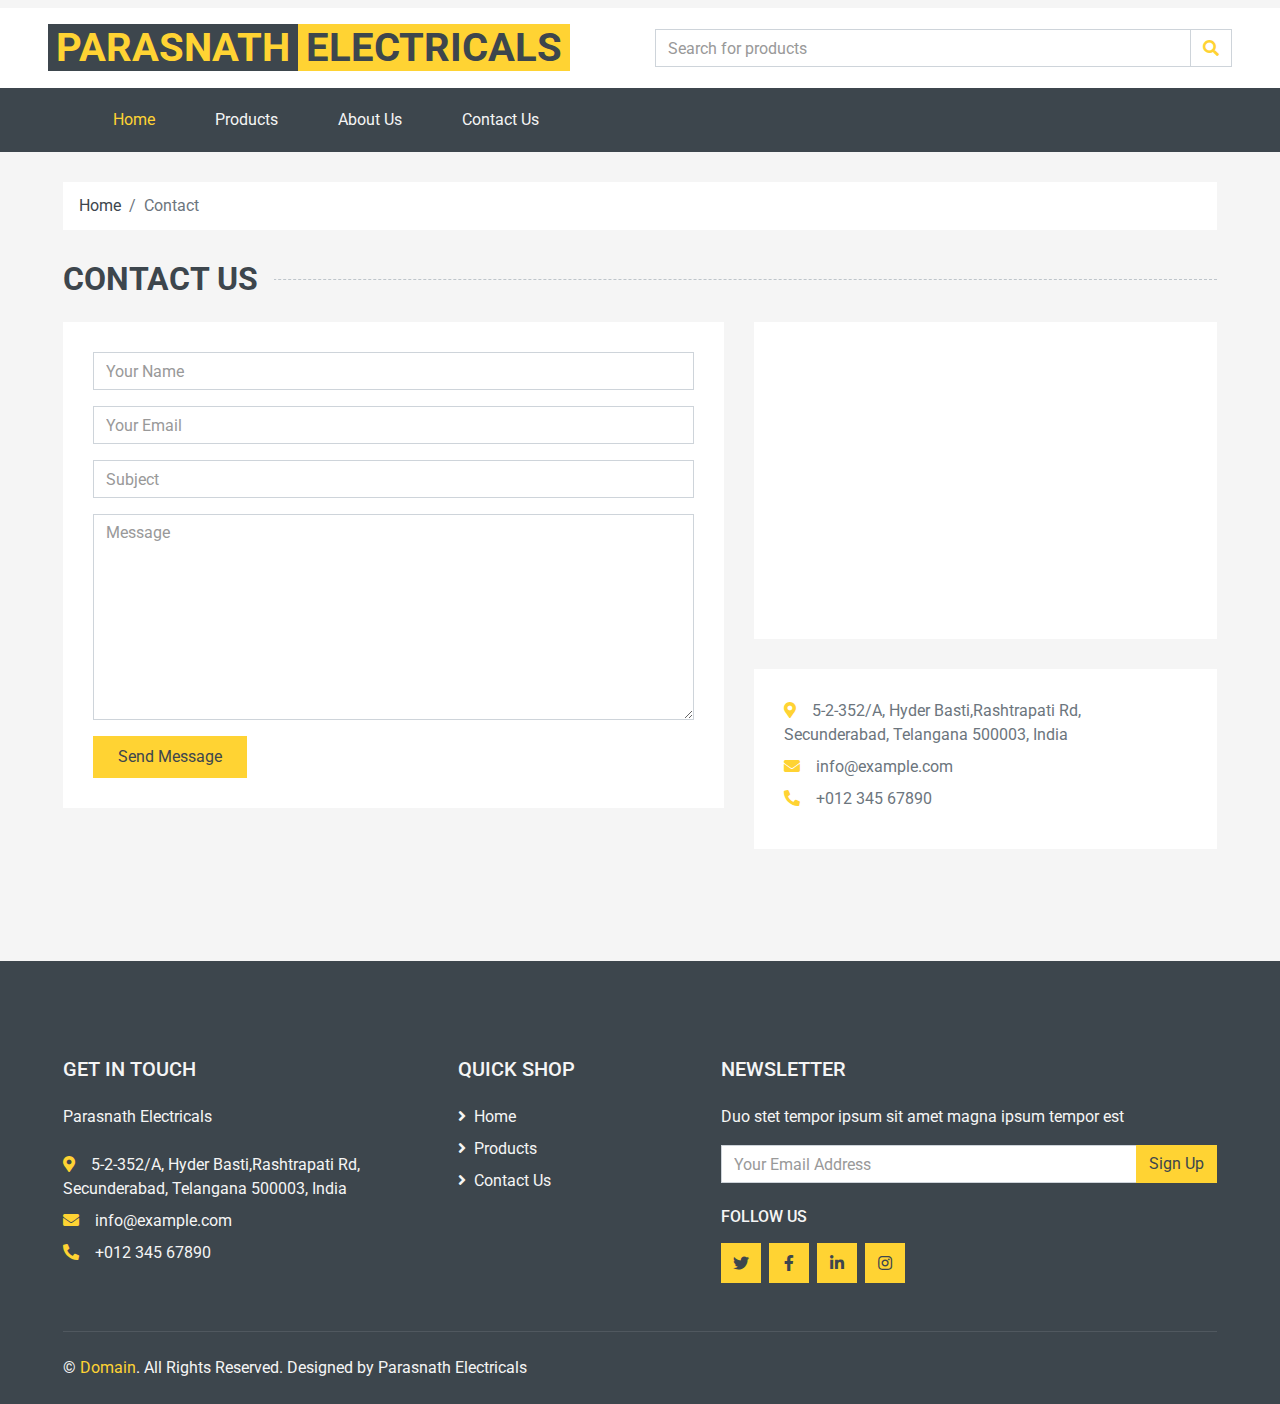
==== commit 700849b8: "updates for mobile" ====
--- a/contact.html
+++ b/contact.html
@@ -28,13 +28,13 @@
         <!-- Topbar Start -->
         <div class="container-fluid">
             <div class="row bg-secondary py-1 px-xl-5">
-                <div class="col-lg-6 d-none d-lg-block">
+                <!-- <div class="col-lg-6 d-none d-lg-block">
                     <div class="d-inline-flex align-items-center h-100">
                         <a class="text-body mr-3" href="">About</a>
                         <a class="text-body mr-3" href="">Contact</a>
                         <a class="text-body mr-3" href="">Help</a>
                         <a class="text-body mr-3" href="">FAQs</a>
-                    </div>
+                    </div> -->
                 </div>
                <!--  <div class="col-lg-6 text-center text-lg-right">
                     <div class="d-inline-flex align-items-center">
@@ -108,8 +108,8 @@
                 <div class="col-lg-9">
                     <nav class="navbar navbar-expand-lg bg-dark navbar-dark py-3 py-lg-0 px-0">
                         <a href="" class="text-decoration-none d-block d-lg-none">
-                            <span class="h1 text-uppercase text-dark bg-light px-2">Multi</span>
-                            <span class="h1 text-uppercase text-light bg-primary px-2 ml-n1">Shop</span>
+                            <span class="h2 text-uppercase text-dark bg-light px-2">PARASNATH</span>
+                            <span class="h2 text-uppercase text-light bg-primary px-2 ml-n1">ELECTRICALS</span>
                         </a>
                         
                         <div class="collapse navbar-collapse justify-content-between" id="navbarCollapse">
